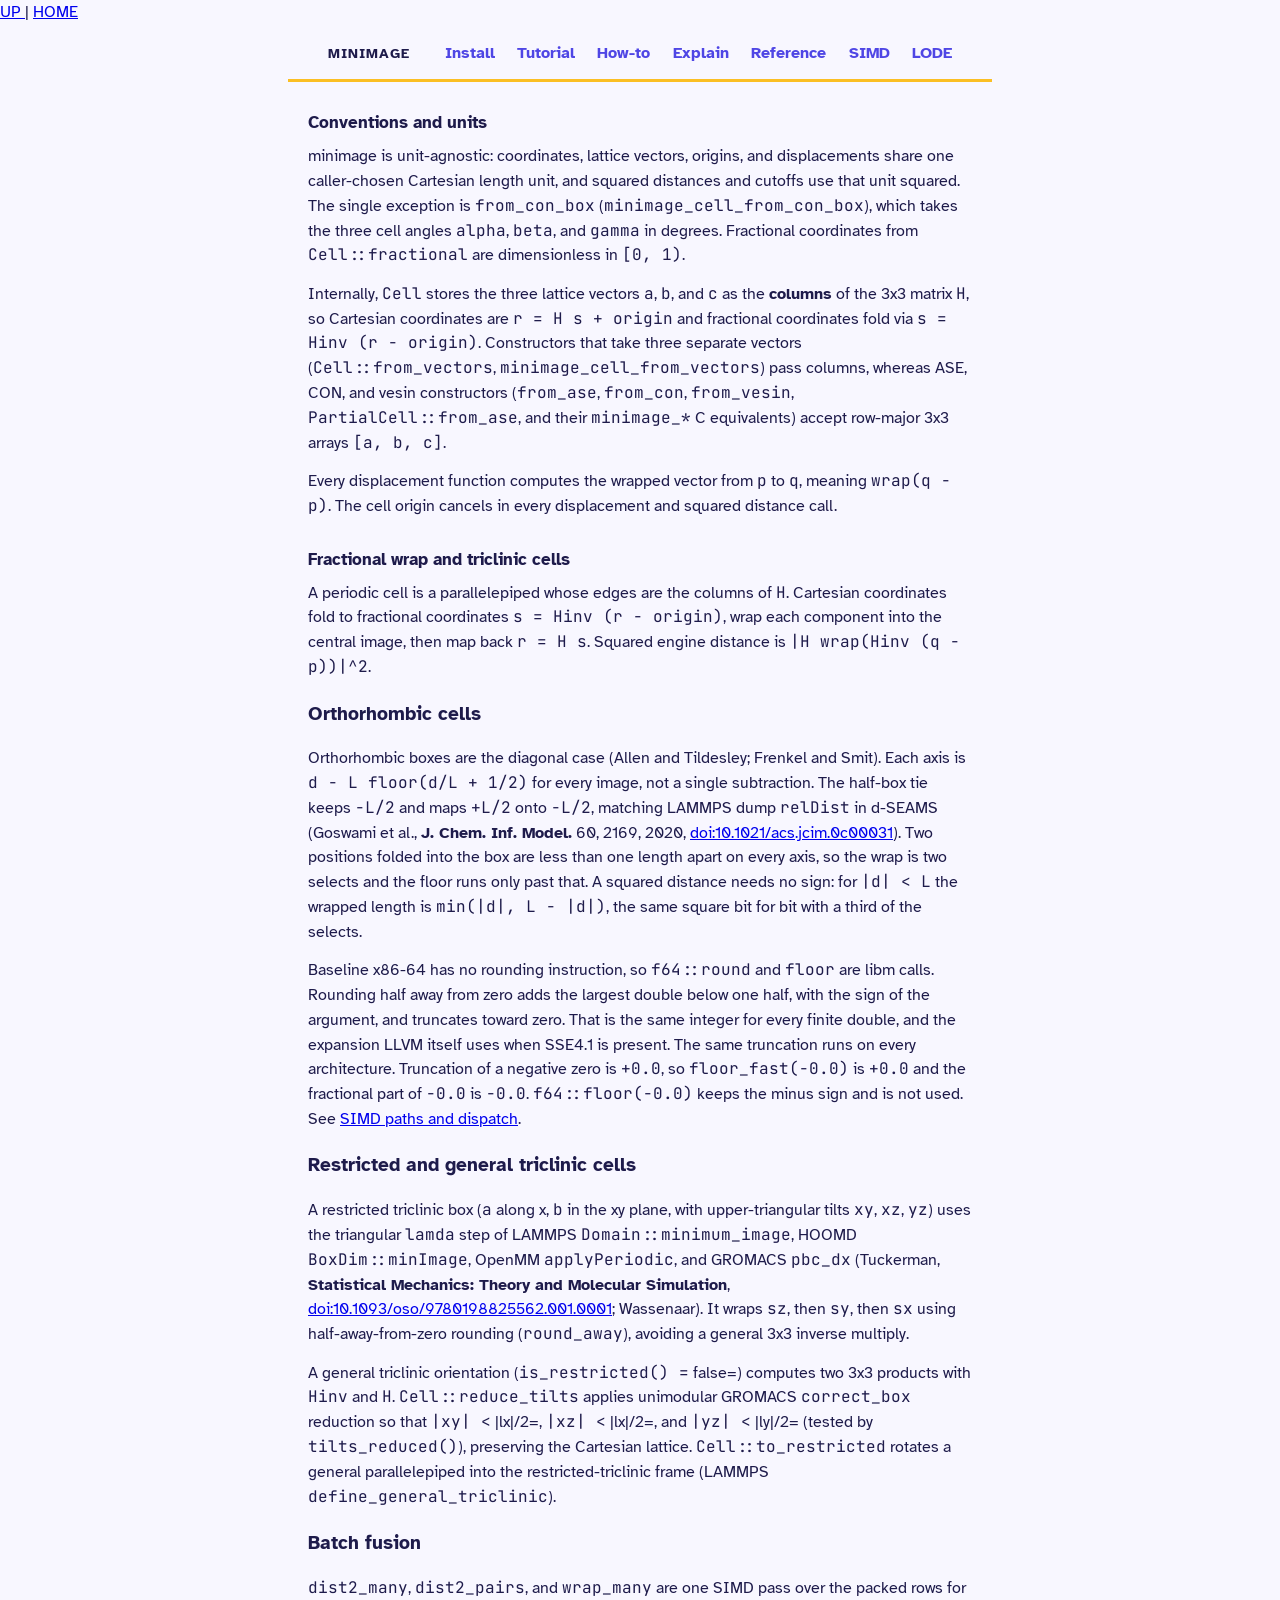
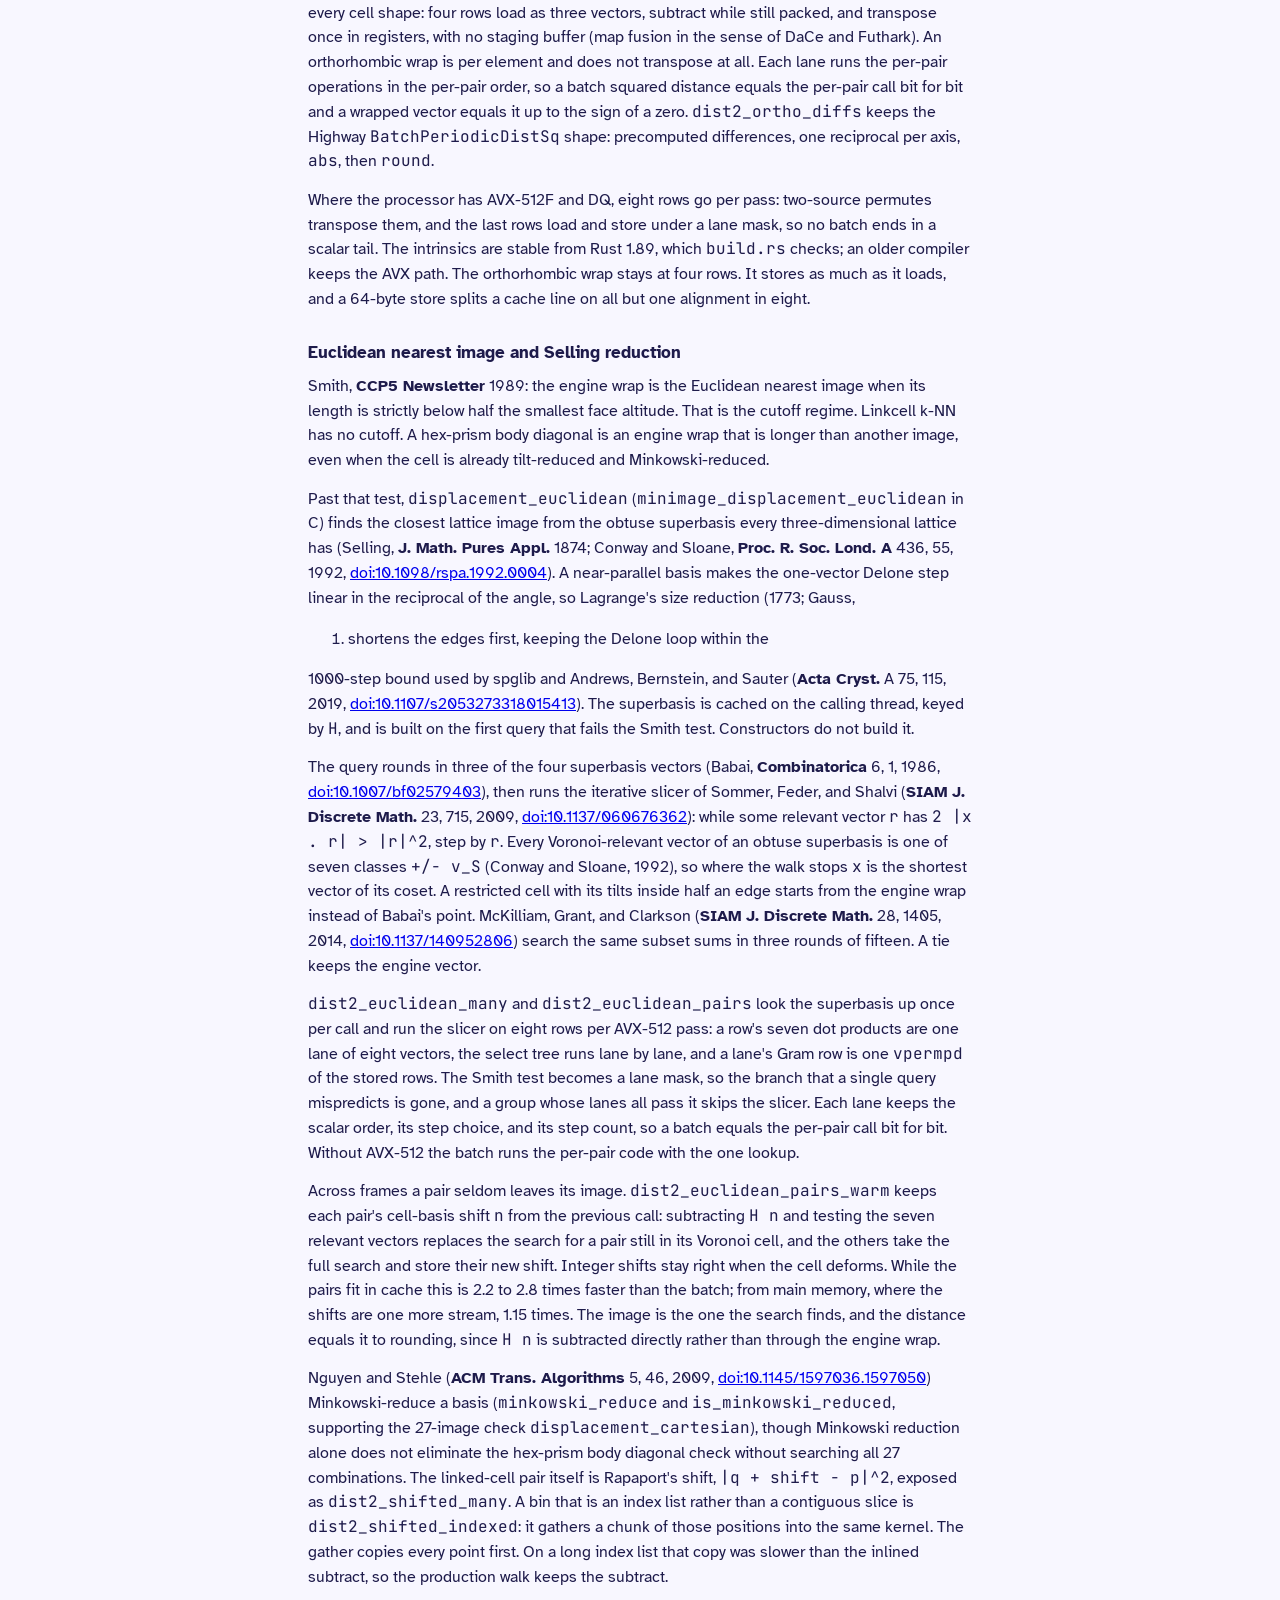
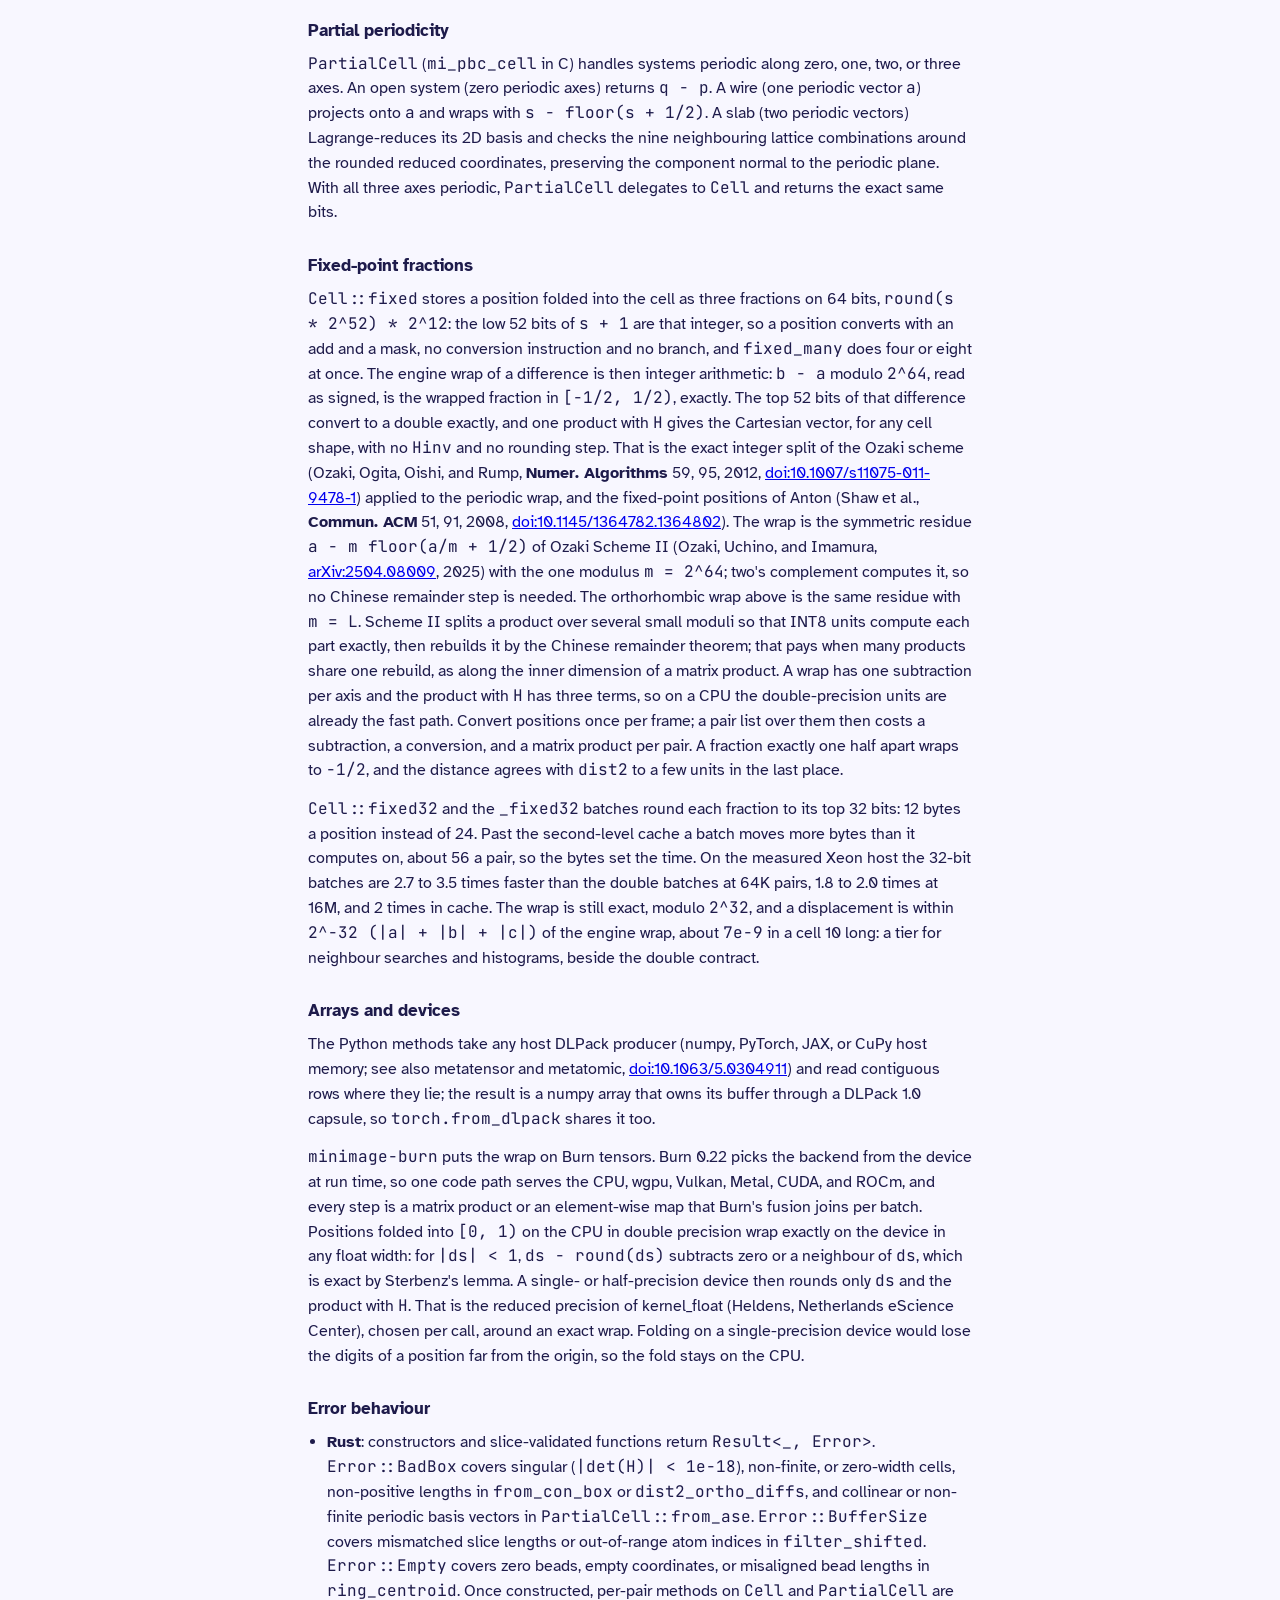
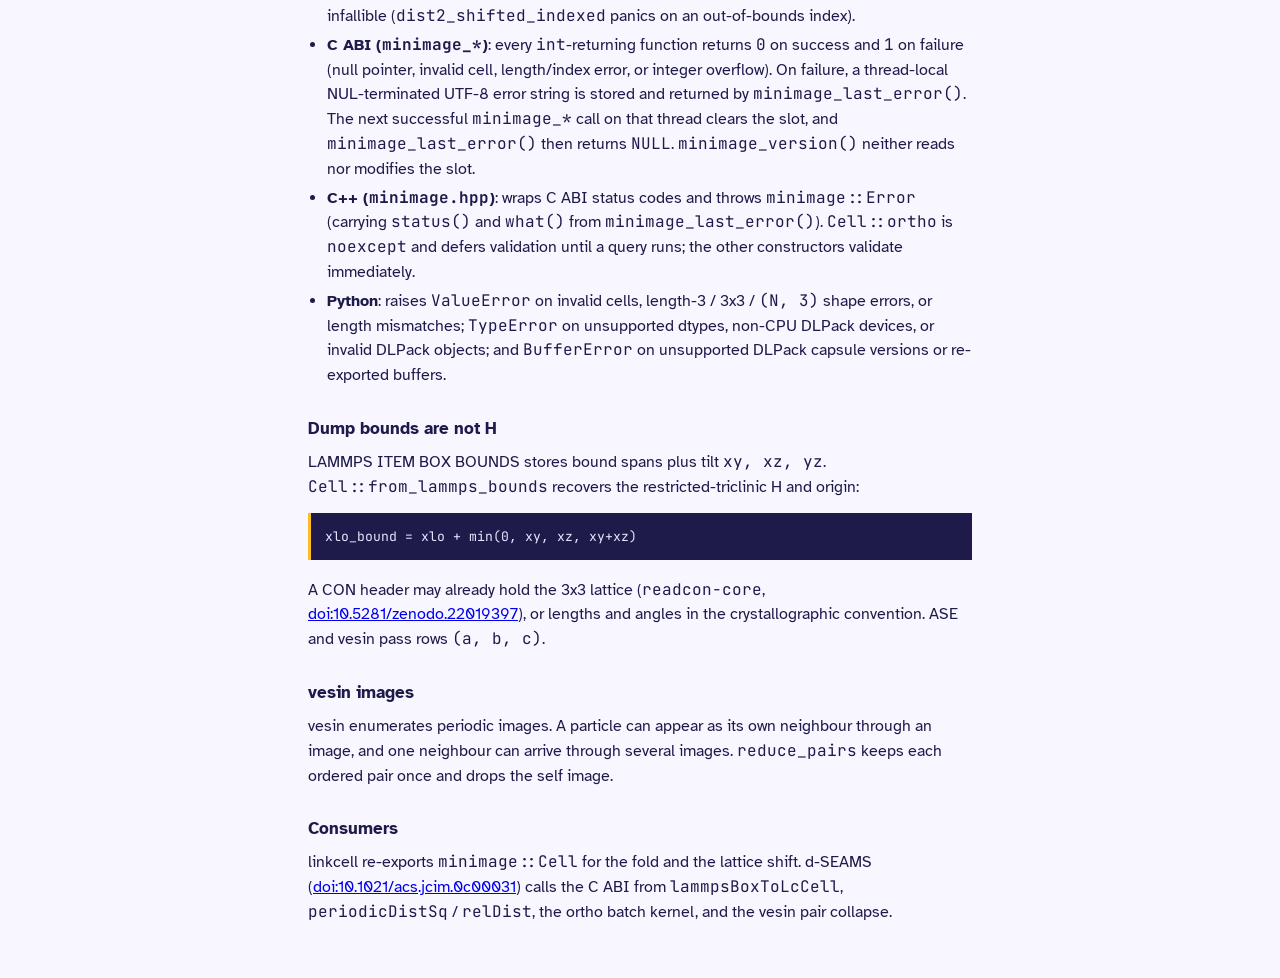
==== website/explanation.html @ 62a6fba1 "Merge pull request #13 from lode-org/fix/capi-prefix-followups-r2 C ABI prefix follow-ups (r2)" ====
<!DOCTYPE html>
<html lang="en">
<head>
<meta charset="utf-8" />
<meta name="viewport" content="width=device-width, initial-scale=1" />
<title>Minimum image and H</title>
<meta name="description" content="Fractional wrap, triclinic cells, conventions, error behaviour, and nearest-image search." />
<meta name="generator" content="Org Mode" />
<meta name="viewport" content="width=device-width, initial-scale=1" />
<link rel="icon" href="assets/minimage-icon.svg" type="image/svg+xml" />
<link rel="stylesheet" href="css/site.css" />
<link rel="preconnect" href="https://fonts.googleapis.com" />
<link href="https://fonts.googleapis.com/css2?family=Atkinson+Hyperlegible:wght@400;700&family=JetBrains+Mono:wght@500;700&display=swap" rel="stylesheet" />
</head>
<body>
<div id="org-div-home-and-up">
 <a accesskey="h" href="index.html"> UP </a>
 |
 <a accesskey="H" href="index.html"> HOME </a>
</div><div id="content" class="content">
<nav class="top" aria-label="minimage">
  <a class="brand" href="index.html">minimage</a>
  <a href="getting-started.html">Install</a>
  <a href="tutorial.html">Tutorial</a>
  <a href="howto.html">How-to</a>
  <a href="explanation.html">Explain</a>
  <a href="reference.html">Reference</a>
  <a href="simd.html">SIMD</a>
  <a href="https://lode-org.github.io/">LODE</a>
</nav>
<div class="rule" aria-hidden="true"></div>

<section id="outline-container-org0cb8e29" class="outline-2">
<h2 id="org0cb8e29">Conventions and units</h2>
<div class="outline-text-2" id="text-org0cb8e29">
<p>
minimage is unit-agnostic: coordinates, lattice vectors, origins, and
displacements share one caller-chosen Cartesian length unit, and
squared distances and cutoffs use that unit squared. The single
exception is <code>from_con_box</code> (<code>minimage_cell_from_con_box</code>), which takes
the three cell angles <code>alpha</code>, <code>beta</code>, and <code>gamma</code> in degrees.
Fractional coordinates from <code>Cell::fractional</code> are dimensionless in
<code>[0, 1)</code>.
</p>

<p>
Internally, <code>Cell</code> stores the three lattice vectors <code>a</code>, <code>b</code>, and <code>c</code>
as the <strong>columns</strong> of the 3x3 matrix <code>H</code>, so Cartesian coordinates are
<code>r = H s + origin</code> and fractional coordinates fold via
<code>s = Hinv (r - origin)</code>. Constructors that take three separate vectors
(<code>Cell::from_vectors</code>, <code>minimage_cell_from_vectors</code>) pass columns,
whereas ASE, CON, and vesin constructors (<code>from_ase</code>, <code>from_con</code>,
<code>from_vesin</code>, <code>PartialCell::from_ase</code>, and their <code>minimage_*</code> C
equivalents) accept row-major 3x3 arrays <code>[a, b, c]</code>.
</p>

<p>
Every displacement function computes the wrapped vector from <code>p</code> to
<code>q</code>, meaning <code>wrap(q - p)</code>. The cell origin cancels in every
displacement and squared distance call.
</p>
</div>
</section>

<section id="outline-container-org5a2051e" class="outline-2">
<h2 id="org5a2051e">Fractional wrap and triclinic cells</h2>
<div class="outline-text-2" id="text-org5a2051e">
<p>
A periodic cell is a parallelepiped whose edges are the columns of <code>H</code>.
Cartesian coordinates fold to fractional coordinates
<code>s = Hinv (r - origin)</code>, wrap each component into the central image,
then map back <code>r = H s</code>. Squared engine distance is
<code>|H wrap(Hinv (q - p))|^2</code>.
</p>
</div>

<div id="outline-container-orgb90feff" class="outline-3">
<h3 id="orgb90feff">Orthorhombic cells</h3>
<div class="outline-text-3" id="text-orgb90feff">
<p>
Orthorhombic boxes are the diagonal case (Allen and Tildesley; Frenkel
and Smit). Each axis is <code>d - L floor(d/L + 1/2)</code> for every image, not
a single subtraction. The half-box tie keeps <code>-L/2</code> and maps <code>+L/2</code>
onto <code>-L/2</code>, matching LAMMPS dump <code>relDist</code> in d-SEAMS (Goswami et al.,
<strong>J. Chem. Inf. Model.</strong> 60, 2169, 2020,
<a href="https://doi.org/10.1021/acs.jcim.0c00031">doi:10.1021/acs.jcim.0c00031</a>).
Two positions folded into the box are less than one length apart on
every axis, so the wrap is two selects and the floor runs only past
that. A squared distance needs no sign: for <code>|d| &lt; L</code> the wrapped
length is <code>min(|d|, L - |d|)</code>, the same square bit for bit with a third
of the selects.
</p>

<p>
Baseline x86-64 has no rounding instruction, so <code>f64::round</code> and
<code>floor</code> are libm calls. Rounding half away from zero adds the largest
double below one half, with the sign of the argument, and truncates
toward zero. That is the same integer for every finite double, and the
expansion LLVM itself uses when SSE4.1 is present. The same truncation
runs on every architecture. Truncation of a negative zero is <code>+0.0</code>,
so <code>floor_fast(-0.0)</code> is <code>+0.0</code> and the fractional part of <code>-0.0</code> is
<code>-0.0</code>. <code>f64::floor(-0.0)</code> keeps the minus sign and is not used.
See <a href="simd.html">SIMD paths and dispatch</a>.
</p>
</div>
</div>

<div id="outline-container-org4b5d651" class="outline-3">
<h3 id="org4b5d651">Restricted and general triclinic cells</h3>
<div class="outline-text-3" id="text-org4b5d651">
<p>
A restricted triclinic box (<code>a</code> along x, <code>b</code> in the xy plane, with
upper-triangular tilts <code>xy</code>, <code>xz</code>, <code>yz</code>) uses the triangular <code>lamda</code>
step of LAMMPS <code>Domain::minimum_image</code>, HOOMD <code>BoxDim::minImage</code>,
OpenMM <code>applyPeriodic</code>, and GROMACS <code>pbc_dx</code> (Tuckerman, <strong>Statistical
Mechanics: Theory and Molecular Simulation</strong>,
<a href="https://doi.org/10.1093/oso/9780198825562.001.0001">doi:10.1093/oso/9780198825562.001.0001</a>; Wassenaar). It wraps <code>sz</code>,
then <code>sy</code>, then <code>sx</code> using half-away-from-zero rounding (<code>round_away</code>),
avoiding a general 3x3 inverse multiply.
</p>

<p>
A general triclinic orientation (<code>is_restricted() =</code> false=) computes
two 3x3 products with <code>Hinv</code> and <code>H</code>. <code>Cell::reduce_tilts</code> applies
unimodular GROMACS <code>correct_box</code> reduction so that <code>|xy| &lt;</code> |lx|/2=,
<code>|xz| &lt;</code> |lx|/2=, and <code>|yz| &lt;</code> |ly|/2= (tested by <code>tilts_reduced()</code>),
preserving the Cartesian lattice. <code>Cell::to_restricted</code> rotates a
general parallelepiped into the restricted-triclinic frame (LAMMPS
<code>define_general_triclinic</code>).
</p>
</div>
</div>

<div id="outline-container-org57960d0" class="outline-3">
<h3 id="org57960d0">Batch fusion</h3>
<div class="outline-text-3" id="text-org57960d0">
<p>
<code>dist2_many</code>, <code>dist2_pairs</code>, and <code>wrap_many</code> are one SIMD pass over
the packed rows for every cell shape: four rows load as three vectors,
subtract while still packed, and transpose once in registers, with no
staging buffer (map fusion in the sense of DaCe and Futhark). An
orthorhombic wrap is per element and does not transpose at all. Each
lane runs the per-pair operations in the per-pair order, so a batch
squared distance equals the per-pair call bit for bit and a wrapped
vector equals it up to the sign of a zero. <code>dist2_ortho_diffs</code> keeps
the Highway <code>BatchPeriodicDistSq</code> shape: precomputed differences, one
reciprocal per axis, <code>abs</code>, then <code>round</code>.
</p>

<p>
Where the processor has AVX-512F and DQ, eight rows go per pass:
two-source permutes transpose them, and the last rows load and store
under a lane mask, so no batch ends in a scalar tail. The intrinsics
are stable from Rust 1.89, which <code>build.rs</code> checks; an older compiler
keeps the AVX path. The orthorhombic wrap stays at four rows. It
stores as much as it loads, and a 64-byte store splits a cache line
on all but one alignment in eight.
</p>
</div>
</div>
</section>

<section id="outline-container-orgd3f0b18" class="outline-2">
<h2 id="orgd3f0b18">Euclidean nearest image and Selling reduction</h2>
<div class="outline-text-2" id="text-orgd3f0b18">
<p>
Smith, <strong>CCP5 Newsletter</strong> 1989: the engine wrap is the Euclidean
nearest image when its length is strictly below half the smallest
face altitude. That is the cutoff regime. Linkcell k-NN has no
cutoff. A hex-prism body diagonal is an engine wrap that is longer
than another image, even when the cell is already tilt-reduced and
Minkowski-reduced.
</p>

<p>
Past that test, <code>displacement_euclidean</code> (<code>minimage_displacement_euclidean</code>
in C) finds the closest lattice image from the obtuse superbasis every
three-dimensional lattice has (Selling, <strong>J. Math. Pures Appl.</strong> 1874;
Conway and Sloane, <strong>Proc. R. Soc. Lond. A</strong> 436, 55, 1992,
<a href="https://doi.org/10.1098/rspa.1992.0004">doi:10.1098/rspa.1992.0004</a>).
A near-parallel basis makes the one-vector Delone step linear in the
reciprocal of the angle, so Lagrange's size reduction (1773; Gauss,
</p>
<ol class="org-ol">
<li>shortens the edges first, keeping the Delone loop within the</li>
</ol>
<p>
1000-step bound used by spglib and Andrews, Bernstein, and Sauter
(<strong>Acta Cryst.</strong> A 75, 115, 2019,
<a href="https://doi.org/10.1107/s2053273318015413">doi:10.1107/s2053273318015413</a>).
The superbasis is cached on the calling thread, keyed by <code>H</code>, and is
built on the first query that fails the Smith test. Constructors do
not build it.
</p>

<p>
The query rounds in three of the four superbasis vectors (Babai,
<strong>Combinatorica</strong> 6, 1, 1986,
<a href="https://doi.org/10.1007/bf02579403">doi:10.1007/bf02579403</a>), then
runs the iterative slicer of Sommer, Feder, and Shalvi (<strong>SIAM J.
Discrete Math.</strong> 23, 715, 2009,
<a href="https://doi.org/10.1137/060676362">doi:10.1137/060676362</a>): while
some relevant vector <code>r</code> has <code>2 |x . r| &gt; |r|^2</code>, step by <code>r</code>. Every
Voronoi-relevant vector of an obtuse superbasis is one of seven
classes <code>+/- v_S</code> (Conway and Sloane, 1992), so where the walk stops
<code>x</code> is the shortest vector of its coset. A restricted cell with its
tilts inside half an edge starts from the engine wrap instead of
Babai's point. McKilliam, Grant, and Clarkson (<strong>SIAM J. Discrete Math.</strong>
28, 1405, 2014,
<a href="https://doi.org/10.1137/140952806">doi:10.1137/140952806</a>) search
the same subset sums in three rounds of fifteen. A tie keeps the
engine vector.
</p>

<p>
<code>dist2_euclidean_many</code> and <code>dist2_euclidean_pairs</code> look the superbasis
up once per call and run the slicer on eight rows per AVX-512 pass: a
row's seven dot products are one lane of eight vectors, the select
tree runs lane by lane, and a lane's Gram row is one <code>vpermpd</code> of the
stored rows. The Smith test becomes a lane mask, so the branch that a
single query mispredicts is gone, and a group whose lanes all pass it
skips the slicer. Each lane keeps the scalar order, its step choice,
and its step count, so a batch equals the per-pair call bit for bit.
Without AVX-512 the batch runs the per-pair code with the one lookup.
</p>

<p>
Across frames a pair seldom leaves its image.
<code>dist2_euclidean_pairs_warm</code> keeps each pair's cell-basis shift <code>n</code>
from the previous call: subtracting <code>H n</code> and testing the seven
relevant vectors replaces the search for a pair still in its Voronoi
cell, and the others take the full search and store their new shift.
Integer shifts stay right when the cell deforms. While the pairs fit
in cache this is 2.2 to 2.8 times faster than the batch; from main
memory, where the shifts are one more stream, 1.15 times. The image is
the one the search finds, and the distance equals it to rounding,
since <code>H n</code> is subtracted directly rather than through the engine
wrap.
</p>

<p>
Nguyen and Stehle (<strong>ACM Trans. Algorithms</strong> 5, 46, 2009,
<a href="https://doi.org/10.1145/1597036.1597050">doi:10.1145/1597036.1597050</a>)
Minkowski-reduce a basis (<code>minkowski_reduce</code> and <code>is_minkowski_reduced</code>,
supporting the 27-image check <code>displacement_cartesian</code>), though
Minkowski reduction alone does not eliminate the hex-prism body
diagonal check without searching all 27 combinations. The linked-cell
pair itself is Rapaport's shift, <code>|q + shift - p|^2</code>, exposed as
<code>dist2_shifted_many</code>. A bin that is an index list rather than a
contiguous slice is <code>dist2_shifted_indexed</code>: it gathers a chunk of
those positions into the same kernel. The gather copies every point
first. On a long index list that copy was slower than the inlined
subtract, so the production walk keeps the subtract.
</p>
</div>
</section>

<section id="outline-container-orgedd21d3" class="outline-2">
<h2 id="orgedd21d3">Partial periodicity</h2>
<div class="outline-text-2" id="text-orgedd21d3">
<p>
<code>PartialCell</code> (<code>mi_pbc_cell</code> in C) handles systems periodic along zero,
one, two, or three axes. An open system (zero periodic axes) returns
<code>q - p</code>. A wire (one periodic vector <code>a</code>) projects onto <code>a</code> and wraps
with <code>s - floor(s + 1/2)</code>. A slab (two periodic vectors) Lagrange-reduces
its 2D basis and checks the nine neighbouring lattice combinations
around the rounded reduced coordinates, preserving the component normal
to the periodic plane. With all three axes periodic, <code>PartialCell</code>
delegates to <code>Cell</code> and returns the exact same bits.
</p>
</div>
</section>

<section id="outline-container-orged9e6f3" class="outline-2">
<h2 id="orged9e6f3">Fixed-point fractions</h2>
<div class="outline-text-2" id="text-orged9e6f3">
<p>
<code>Cell::fixed</code> stores a position folded into the cell as three
fractions on 64 bits, <code>round(s * 2^52) * 2^12</code>: the low 52 bits of
<code>s + 1</code> are that integer, so a position converts with an add and a
mask, no conversion instruction and no branch, and <code>fixed_many</code> does
four or eight at once. The engine wrap of a difference is
then integer arithmetic: <code>b - a</code> modulo <code>2^64</code>, read as signed, is the
wrapped fraction in <code>[-1/2, 1/2)</code>, exactly. The top 52 bits of that
difference convert to a double exactly, and one product with <code>H</code> gives
the Cartesian vector, for any cell shape, with no <code>Hinv</code> and no
rounding step. That is the exact integer split of the Ozaki scheme
(Ozaki, Ogita, Oishi, and Rump, <strong>Numer. Algorithms</strong> 59, 95, 2012,
<a href="https://doi.org/10.1007/s11075-011-9478-1">doi:10.1007/s11075-011-9478-1</a>)
applied to the periodic wrap, and the fixed-point positions of Anton
(Shaw et al., <strong>Commun. ACM</strong> 51, 91, 2008,
<a href="https://doi.org/10.1145/1364782.1364802">doi:10.1145/1364782.1364802</a>).
The wrap is the symmetric residue <code>a - m floor(a/m + 1/2)</code> of Ozaki
Scheme II (Ozaki, Uchino, and Imamura,
<a href="https://arxiv.org/abs/2504.08009">arXiv:2504.08009</a>, 2025) with
the one modulus <code>m = 2^64</code>; two's complement computes it, so no Chinese
remainder step is needed. The orthorhombic wrap above is the same
residue with <code>m = L</code>. Scheme II splits a product over several small
moduli so that INT8 units compute each part exactly, then rebuilds it
by the Chinese remainder theorem; that pays when many products share
one rebuild, as along the inner dimension of a matrix product. A wrap
has one subtraction per axis and the product with <code>H</code> has three terms,
so on a CPU the double-precision units are already the fast path.
Convert positions once per frame; a pair list over them then costs a
subtraction, a conversion, and a matrix product per pair. A fraction
exactly one half apart wraps to <code>-1/2</code>, and the distance agrees with
<code>dist2</code> to a few units in the last place.
</p>

<p>
<code>Cell::fixed32</code> and the <code>_fixed32</code> batches round each fraction to its
top 32 bits: 12 bytes a position instead of 24. Past the second-level
cache a batch moves more bytes than it computes on, about 56 a pair,
so the bytes set the time. On the measured Xeon host the 32-bit batches
are 2.7 to 3.5 times faster than the double batches at 64K pairs, 1.8
to 2.0 times at 16M, and 2 times in cache. The wrap is still exact,
modulo <code>2^32</code>, and a displacement is within <code>2^-32 (|a| + |b| + |c|)</code>
of the engine wrap, about <code>7e-9</code> in a cell 10 long: a tier for
neighbour searches and histograms, beside the double contract.
</p>
</div>
</section>

<section id="outline-container-orga3d2741" class="outline-2">
<h2 id="orga3d2741">Arrays and devices</h2>
<div class="outline-text-2" id="text-orga3d2741">
<p>
The Python methods take any host DLPack producer (numpy, PyTorch, JAX,
or CuPy host memory; see also metatensor and metatomic,
<a href="https://doi.org/10.1063/5.0304911">doi:10.1063/5.0304911</a>) and read
contiguous rows where they lie; the result is a numpy array that owns
its buffer through a DLPack 1.0 capsule, so <code>torch.from_dlpack</code> shares
it too.
</p>

<p>
<code>minimage-burn</code> puts the wrap on Burn tensors. Burn 0.22 picks the
backend from the device at run time, so one code path serves the CPU,
wgpu, Vulkan, Metal, CUDA, and ROCm, and every step is a matrix
product or an element-wise map that Burn's fusion joins per batch.
Positions folded into <code>[0, 1)</code> on the CPU in double precision wrap
exactly on the device in any float width: for <code>|ds| &lt; 1</code>, <code>ds -
round(ds)</code> subtracts zero or a neighbour of <code>ds</code>, which is exact by
Sterbenz's lemma. A single- or half-precision device then rounds only
<code>ds</code> and the product with <code>H</code>. That is the reduced precision of
kernel_float (Heldens, Netherlands eScience Center), chosen per call,
around an exact wrap. Folding on a single-precision device would lose
the digits of a position far from the origin, so the fold stays on
the CPU.
</p>
</div>
</section>

<section id="outline-container-org498a6fa" class="outline-2">
<h2 id="org498a6fa">Error behaviour</h2>
<div class="outline-text-2" id="text-org498a6fa">
<ul class="org-ul">
<li><strong><strong>Rust</strong></strong>: constructors and slice-validated functions return
<code>Result&lt;_, Error&gt;</code>. <code>Error::BadBox</code> covers singular (<code>|det(H)| &lt; 1e-18</code>),
non-finite, or zero-width cells, non-positive lengths in
<code>from_con_box</code> or <code>dist2_ortho_diffs</code>, and collinear or non-finite
periodic basis vectors in <code>PartialCell::from_ase</code>. <code>Error::BufferSize</code>
covers mismatched slice lengths or out-of-range atom indices in
<code>filter_shifted</code>. <code>Error::Empty</code> covers zero beads, empty coordinates,
or misaligned bead lengths in <code>ring_centroid</code>. Once constructed,
per-pair methods on <code>Cell</code> and <code>PartialCell</code> are infallible
(<code>dist2_shifted_indexed</code> panics on an out-of-bounds index).</li>
<li><strong><strong>C ABI (<code>minimage_*</code>)</strong></strong>: every <code>int</code>-returning function returns <code>0</code> on
success and <code>1</code> on failure (null pointer, invalid cell, length/index
error, or integer overflow). On failure, a thread-local NUL-terminated
UTF-8 error string is stored and returned by <code>minimage_last_error()</code>.
The next successful <code>minimage_*</code> call on that thread clears the slot,
and <code>minimage_last_error()</code> then returns <code>NULL</code>. <code>minimage_version()</code>
neither reads nor modifies the slot.</li>
<li><strong><strong>C++ (<code>minimage.hpp</code>)</strong></strong>: wraps C ABI status codes and throws
<code>minimage::Error</code> (carrying <code>status()</code> and <code>what()</code> from
<code>minimage_last_error()</code>). <code>Cell::ortho</code> is <code>noexcept</code> and defers
validation until a query runs; the other constructors validate
immediately.</li>
<li><strong><strong>Python</strong></strong>: raises <code>ValueError</code> on invalid cells, length-3 / 3x3 /
<code>(N, 3)</code> shape errors, or length mismatches; <code>TypeError</code> on unsupported
dtypes, non-CPU DLPack devices, or invalid DLPack objects; and
<code>BufferError</code> on unsupported DLPack capsule versions or re-exported
buffers.</li>
</ul>
</div>
</section>

<section id="outline-container-orgab9d626" class="outline-2">
<h2 id="orgab9d626">Dump bounds are not H</h2>
<div class="outline-text-2" id="text-orgab9d626">
<p>
LAMMPS ITEM BOX BOUNDS stores bound spans plus tilt <code>xy, xz, yz</code>.
<code>Cell::from_lammps_bounds</code> recovers the restricted-triclinic H and
origin:
</p>

<div class="org-src-container">
<pre class="src src-text">xlo_bound = xlo + min(0, xy, xz, xy+xz)
</pre>
</div>

<p>
A CON header may already hold the 3x3 lattice (<code>readcon-core</code>,
<a href="https://doi.org/10.5281/zenodo.22019397">doi:10.5281/zenodo.22019397</a>),
or lengths and angles in the crystallographic convention. ASE and vesin
pass rows <code>(a, b, c)</code>.
</p>
</div>
</section>

<section id="outline-container-org9462d9c" class="outline-2">
<h2 id="org9462d9c">vesin images</h2>
<div class="outline-text-2" id="text-org9462d9c">
<p>
vesin enumerates periodic images. A particle can appear as its own
neighbour through an image, and one neighbour can arrive through
several images. <code>reduce_pairs</code> keeps each ordered pair once and drops
the self image.
</p>
</div>
</section>

<section id="outline-container-orgba38ef7" class="outline-2">
<h2 id="orgba38ef7">Consumers</h2>
<div class="outline-text-2" id="text-orgba38ef7">
<p>
linkcell re-exports <code>minimage::Cell</code> for the fold and the lattice
shift. d-SEAMS (<a href="https://doi.org/10.1021/acs.jcim.0c00031">doi:10.1021/acs.jcim.0c00031</a>)
calls the C ABI from <code>lammpsBoxToLcCell</code>, <code>periodicDistSq</code> / <code>relDist</code>,
the ortho batch kernel, and the vesin pair collapse.
</p>
</div>
</section>
</div>
</body>
</html>
---- website/css/site.css ----
/* LODE org landing. Indigo / amber family shared with minimage and linkcell. */

:root {
  --ink: #1e1b4b;
  --muted: #4338ca;
  --paper: #f8f7ff;
  --rule: #fbbf24;
  --deep: #1e1b4b;
  --mid: #4f46e5;
  --line: #c7d2fe;
  --code-bg: #1e1b4b;
  --code-fg: #e0e7ff;
  --kw: #a5b4fc;
  --str: #fbbf24;
  font-family: "Atkinson Hyperlegible", "Segoe UI", system-ui, sans-serif;
}

* { box-sizing: border-box; }

body {
  margin: 0;
  color: var(--ink);
  background: var(--paper);
  line-height: 1.55;
}

.skip {
  position: absolute;
  left: 0.75rem;
  top: -3.5rem;
  padding: 0.4rem 0.7rem;
  background: var(--deep);
  color: #fff;
  font-weight: 700;
  text-decoration: none;
}
.skip:focus { top: 0.75rem; }

nav.top {
  display: flex;
  flex-wrap: wrap;
  gap: 1rem 1.4rem;
  align-items: baseline;
  max-width: 44rem;
  margin: 0 auto;
  padding: 1rem 1.25rem 0;
}
nav.top a {
  color: var(--mid);
  text-decoration: none;
  font-weight: 700;
}
nav.top a:hover { border-bottom: 1px solid var(--rule); }
nav.top .brand {
  color: var(--deep);
  margin-right: auto;
  letter-spacing: 0.08em;
  text-transform: uppercase;
  font-size: 0.85rem;
}

#content {
  max-width: 44rem;
  margin: 0 auto;
  padding: 0 1.25rem 2.5rem;
}

.rule {
  height: 3px;
  margin: 0.85rem -1.25rem 1.35rem;
  background: var(--rule);
}

.kicker {
  margin: 0 0 0.65rem;
  font-family: "JetBrains Mono", ui-monospace, monospace;
  font-size: 0.75rem;
  letter-spacing: 0.14em;
  text-transform: uppercase;
  color: var(--mid);
}

.mast {
  display: grid;
  grid-template-columns: 72px 1fr;
  gap: 1rem 1.15rem;
  align-items: start;
}

.logo { display: block; }

.wordmark {
  margin: 0 0 0.45rem;
  font-size: clamp(1.85rem, 5vw, 2.5rem);
  line-height: 1.05;
  letter-spacing: -0.03em;
  font-weight: 700;
  color: var(--deep);
}

.lede {
  margin: 0;
  color: #312e81;
  font-size: 1.05rem;
  max-width: 36rem;
}

.cta {
  display: flex;
  flex-wrap: wrap;
  gap: 1.1rem;
  margin: 1.25rem 0 0;
  font-weight: 700;
}
.cta a {
  color: var(--mid);
  text-decoration: none;
  border-bottom: 1px solid var(--rule);
  padding-bottom: 0.05rem;
}
.cta a:hover { border-bottom-color: var(--deep); }

section.outline-2 { margin: 0; padding: 0; }

h2 {
  margin: 1.75rem 0 0.5rem;
  font-size: 1.05rem;
  font-weight: 700;
  color: var(--deep);
}

p { margin: 0 0 0.85rem; }

dl { margin: 0.4rem 0 0; }
dt {
  font-family: "JetBrains Mono", ui-monospace, monospace;
  font-size: 0.92rem;
  font-weight: 700;
  color: var(--mid);
  margin-top: 1rem;
}
dt a { color: inherit; text-decoration: none; }
dt a:hover { border-bottom: 1px solid var(--rule); }
dd { margin: 0.2rem 0 0; color: #312e81; }

ul { margin: 0.4rem 0 1rem; padding-left: 1.2rem; }
li { margin: 0.25rem 0; }

code, pre {
  font-family: "JetBrains Mono", ui-monospace, monospace;
}
pre {
  margin: 0.6rem 0 1.1rem;
  padding: 0.85rem 0.9rem;
  border-left: 3px solid var(--rule);
  background: var(--code-bg);
  color: var(--code-fg);
  overflow-x: auto;
  font-size: 0.82rem;
  line-height: 1.5;
}

footer {
  margin: 1.75rem 0 0;
  padding: 1.25rem 0 0;
  border-top: 1px solid var(--line);
  color: #4338ca;
  font-size: 0.9rem;
}

@media (max-width: 560px) {
  .mast { grid-template-columns: 1fr; }
}
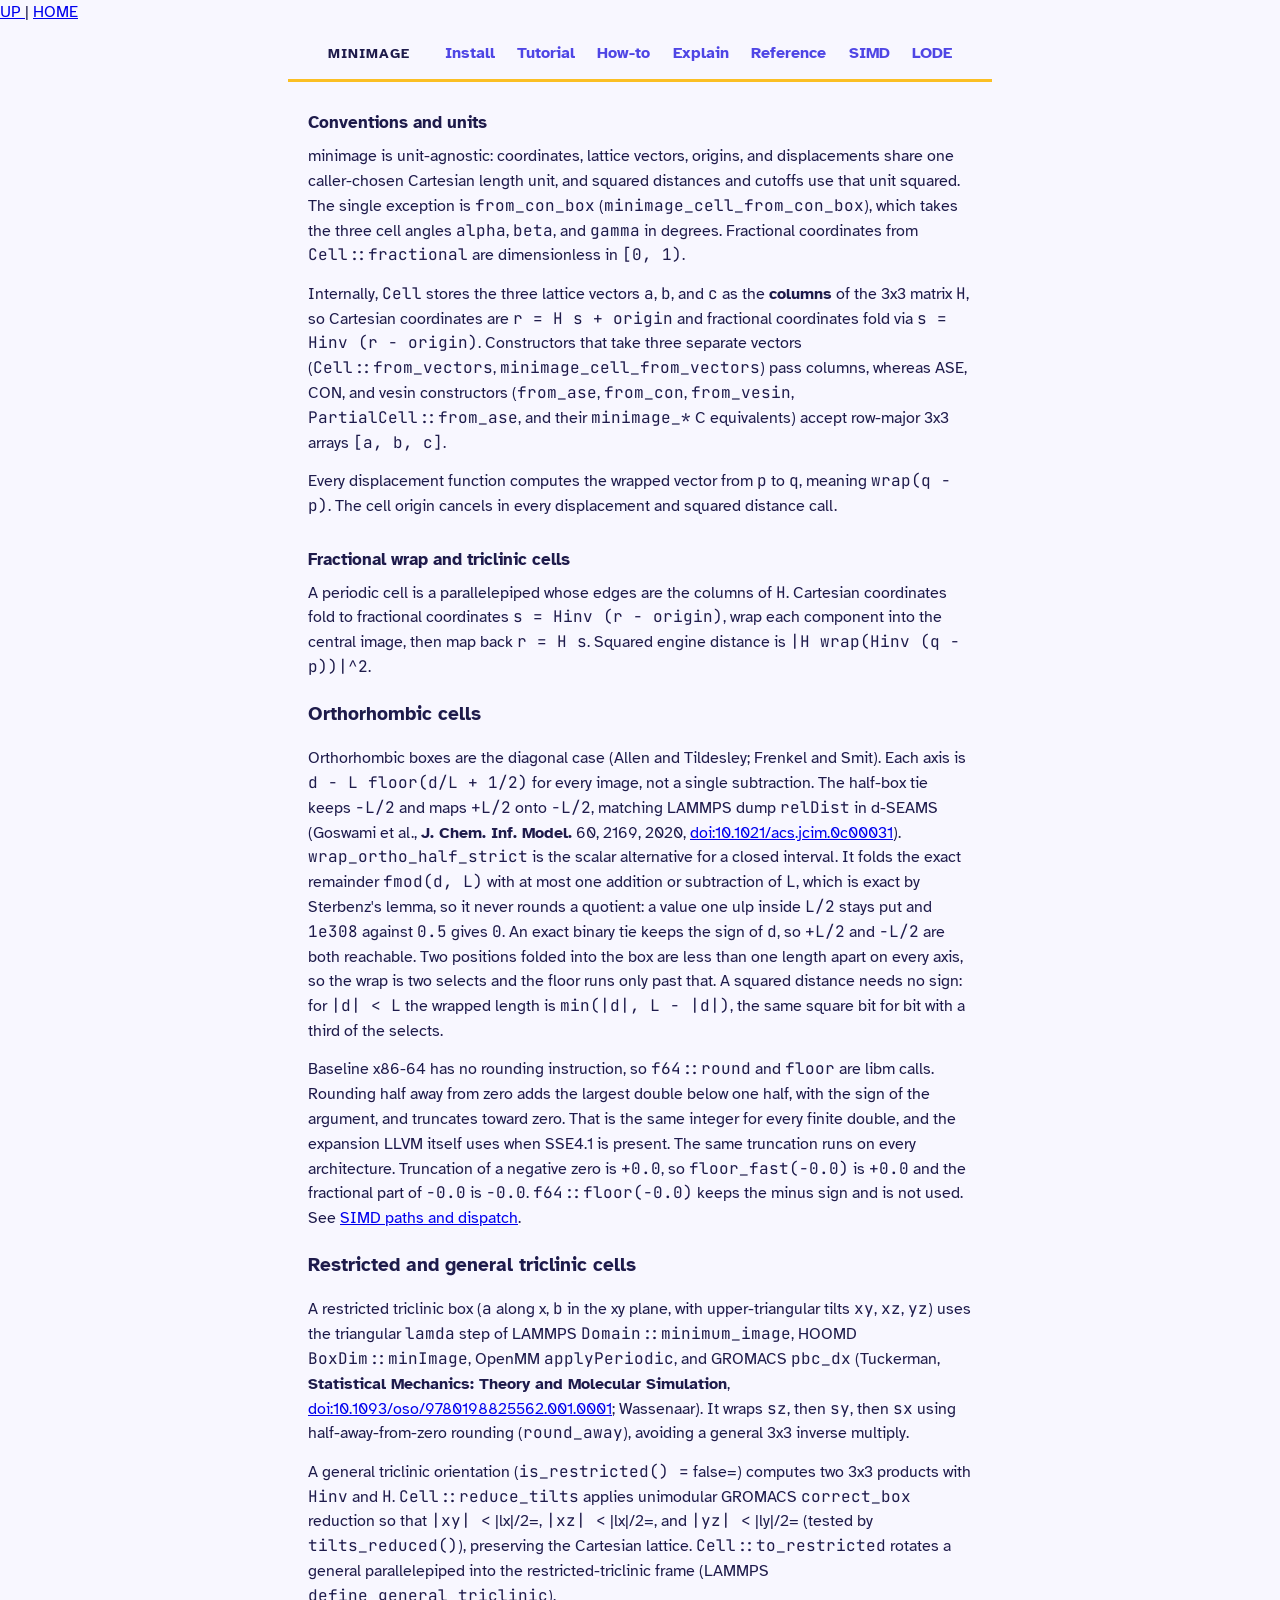
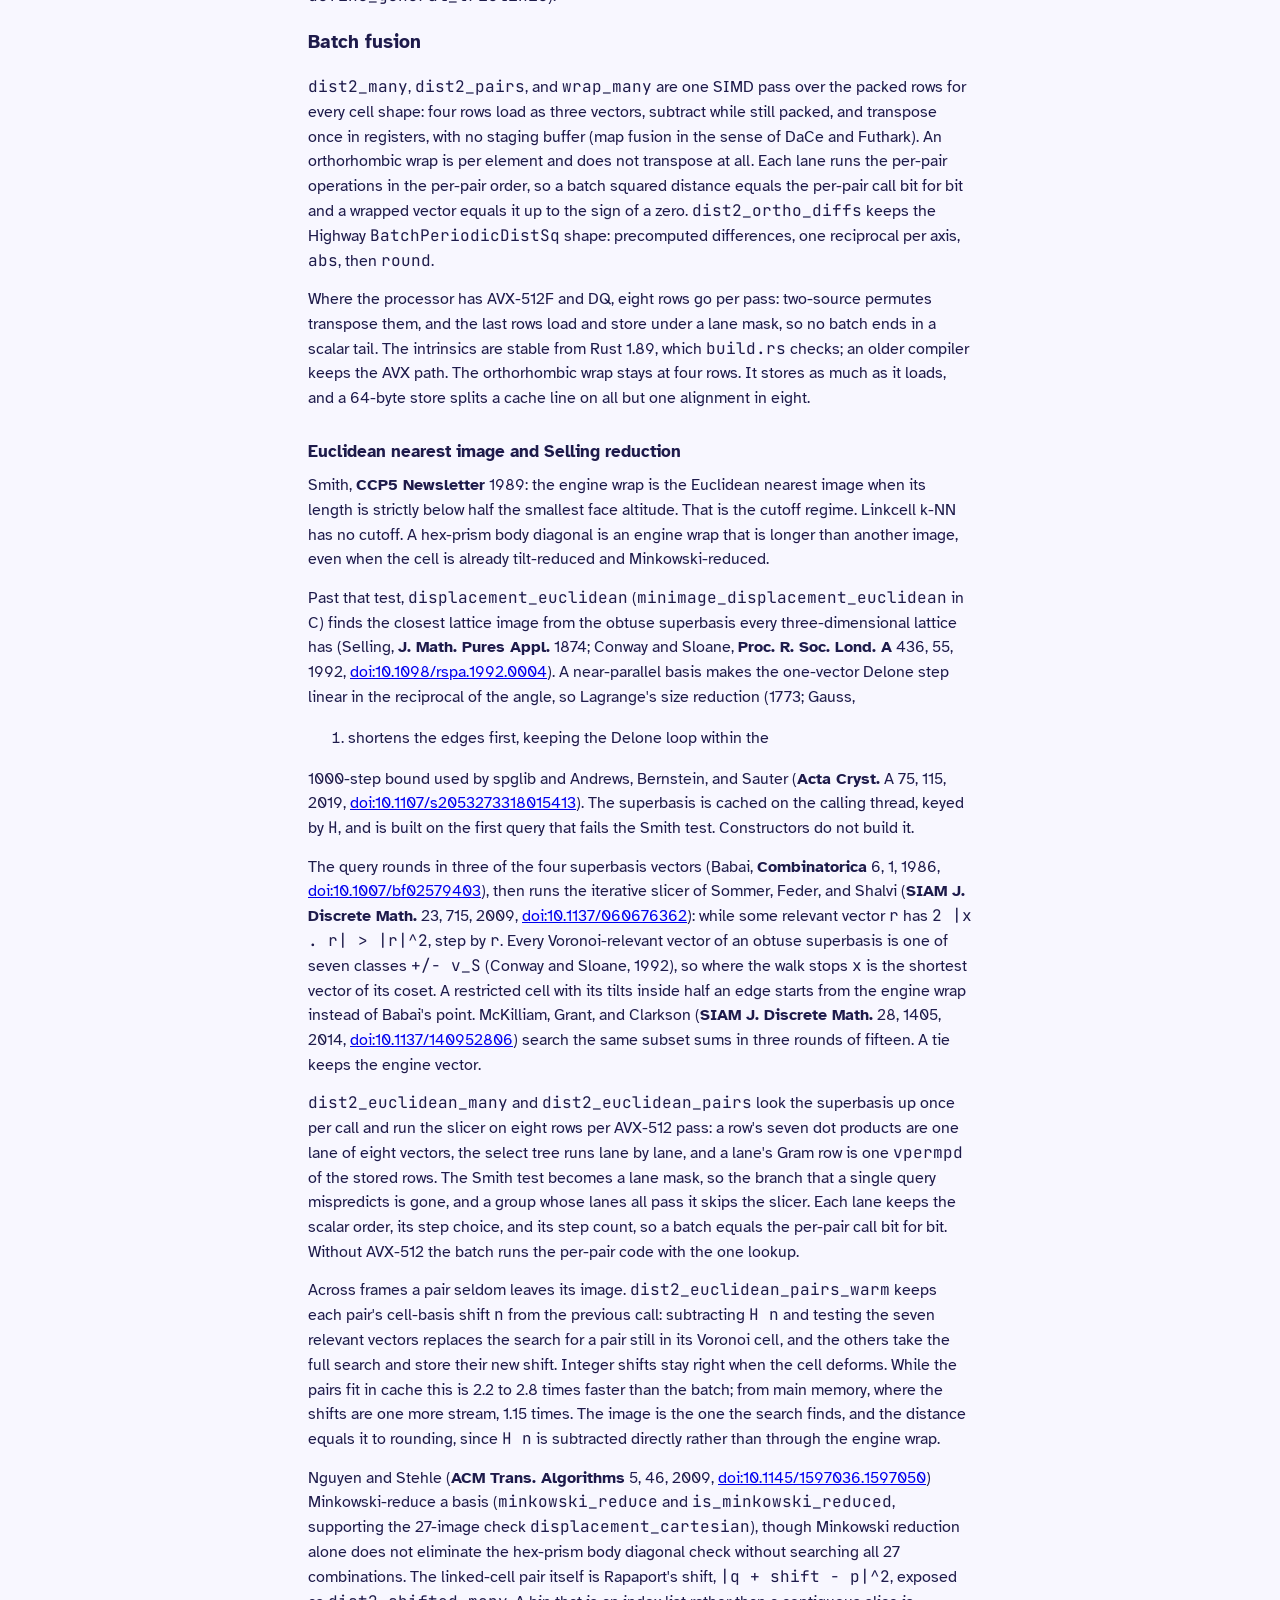
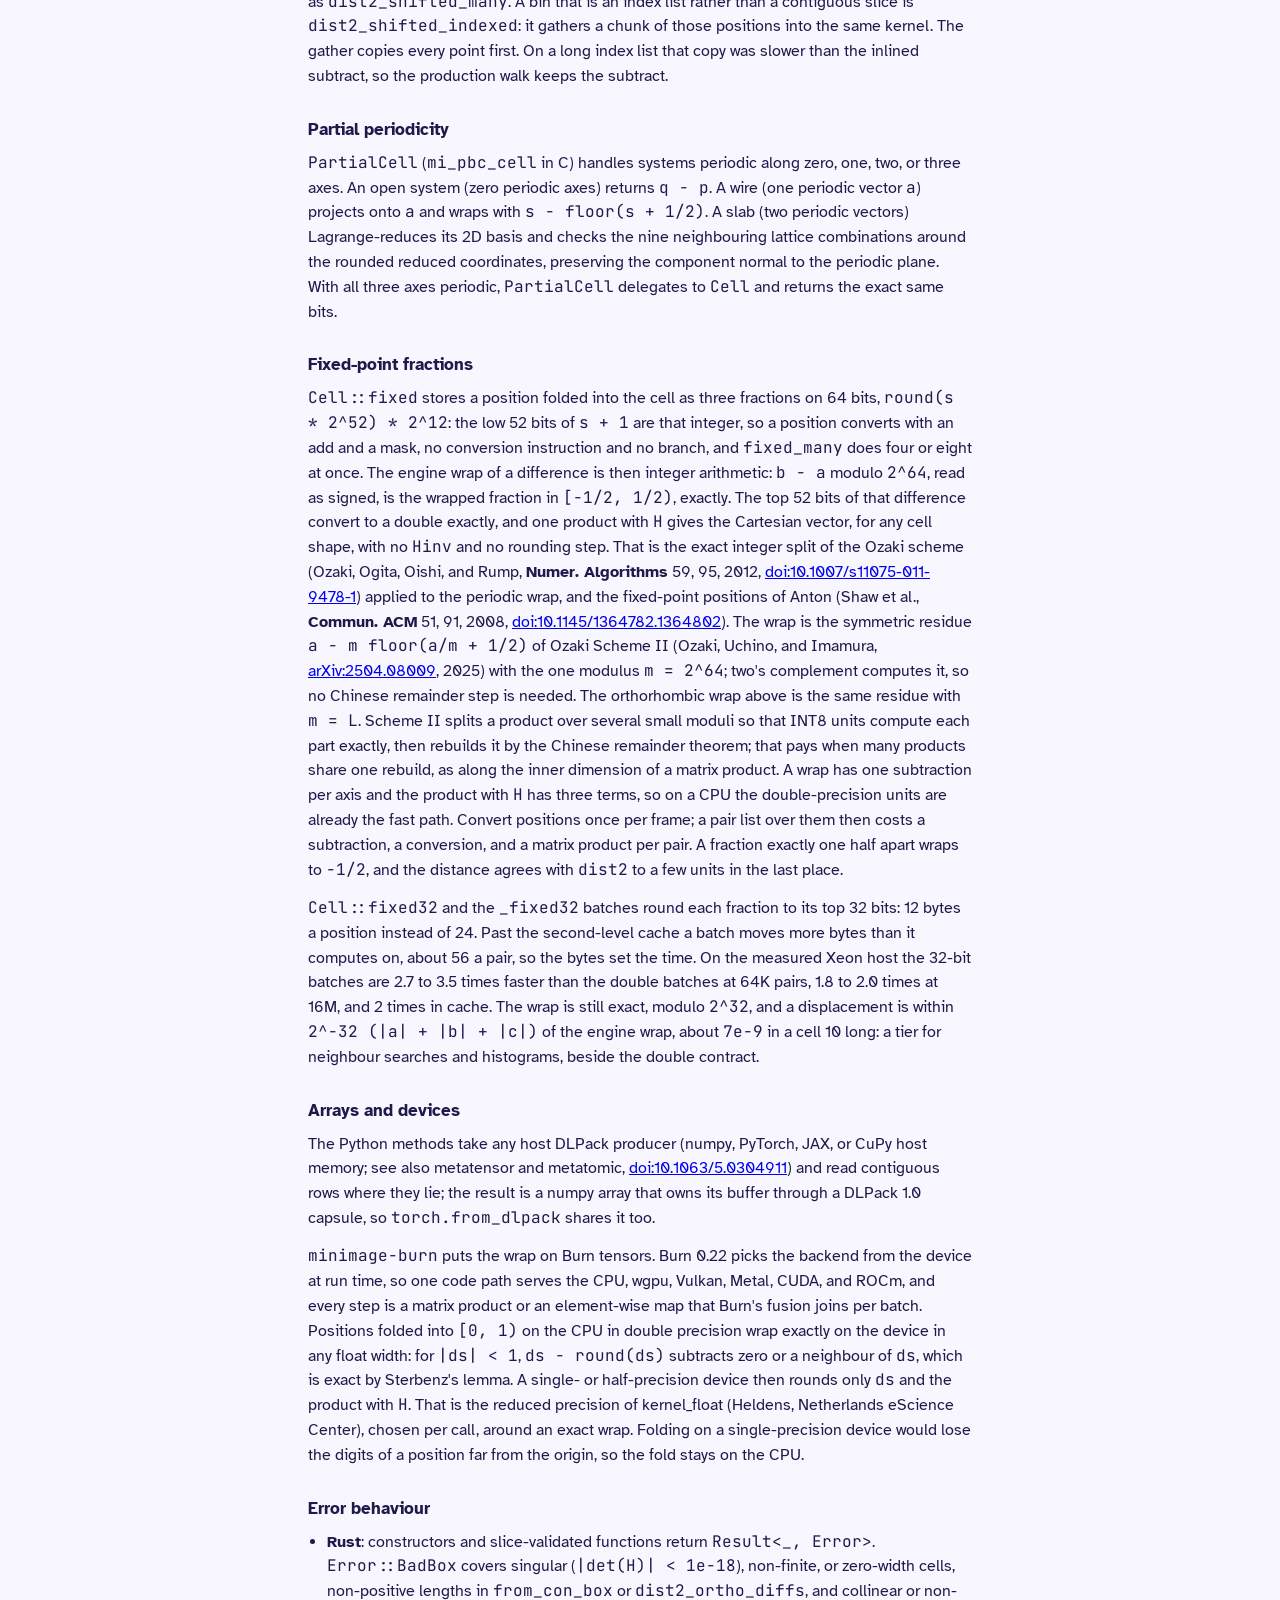
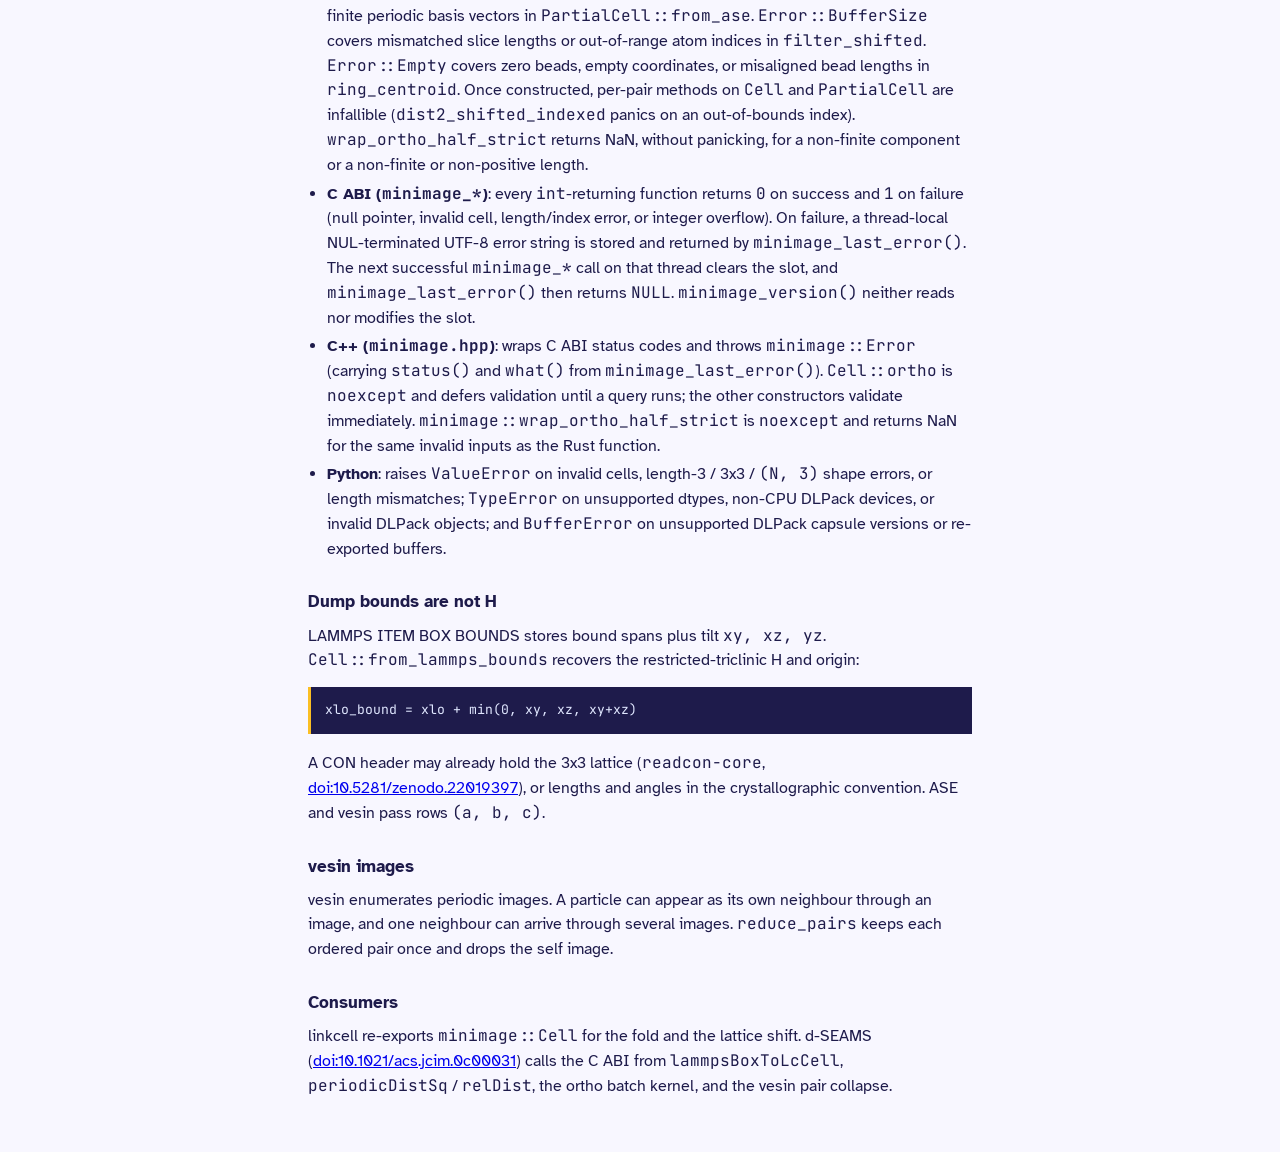
==== commit 957a6b45: "docs: describe the closed-interval strict ortho wrap Document wrap_ortho_half_strict in the crate do" ====
--- a/website/explanation.html
+++ b/website/explanation.html
@@ -84,6 +84,12 @@
 onto <code>-L/2</code>, matching LAMMPS dump <code>relDist</code> in d-SEAMS (Goswami et al.,
 <strong>J. Chem. Inf. Model.</strong> 60, 2169, 2020,
 <a href="https://doi.org/10.1021/acs.jcim.0c00031">doi:10.1021/acs.jcim.0c00031</a>).
+<code>wrap_ortho_half_strict</code> is the scalar alternative for a closed
+interval. It folds the exact remainder <code>fmod(d, L)</code> with at most one
+addition or subtraction of <code>L</code>, which is exact by Sterbenz's lemma, so
+it never rounds a quotient: a value one ulp inside <code>L/2</code> stays put and
+<code>1e308</code> against <code>0.5</code> gives <code>0</code>. An exact binary tie keeps the sign of
+<code>d</code>, so <code>+L/2</code> and <code>-L/2</code> are both reachable.
 Two positions folded into the box are less than one length apart on
 every axis, so the wrap is two selects and the floor runs only past
 that. A squared distance needs no sign: for <code>|d| &lt; L</code> the wrapped
@@ -364,7 +370,9 @@
 <code>filter_shifted</code>. <code>Error::Empty</code> covers zero beads, empty coordinates,
 or misaligned bead lengths in <code>ring_centroid</code>. Once constructed,
 per-pair methods on <code>Cell</code> and <code>PartialCell</code> are infallible
-(<code>dist2_shifted_indexed</code> panics on an out-of-bounds index).</li>
+(<code>dist2_shifted_indexed</code> panics on an out-of-bounds index).
+<code>wrap_ortho_half_strict</code> returns NaN, without panicking, for a
+non-finite component or a non-finite or non-positive length.</li>
 <li><strong><strong>C ABI (<code>minimage_*</code>)</strong></strong>: every <code>int</code>-returning function returns <code>0</code> on
 success and <code>1</code> on failure (null pointer, invalid cell, length/index
 error, or integer overflow). On failure, a thread-local NUL-terminated
@@ -376,7 +384,8 @@
 <code>minimage::Error</code> (carrying <code>status()</code> and <code>what()</code> from
 <code>minimage_last_error()</code>). <code>Cell::ortho</code> is <code>noexcept</code> and defers
 validation until a query runs; the other constructors validate
-immediately.</li>
+immediately. <code>minimage::wrap_ortho_half_strict</code> is <code>noexcept</code> and
+returns NaN for the same invalid inputs as the Rust function.</li>
 <li><strong><strong>Python</strong></strong>: raises <code>ValueError</code> on invalid cells, length-3 / 3x3 /
 <code>(N, 3)</code> shape errors, or length mismatches; <code>TypeError</code> on unsupported
 dtypes, non-CPU DLPack devices, or invalid DLPack objects; and
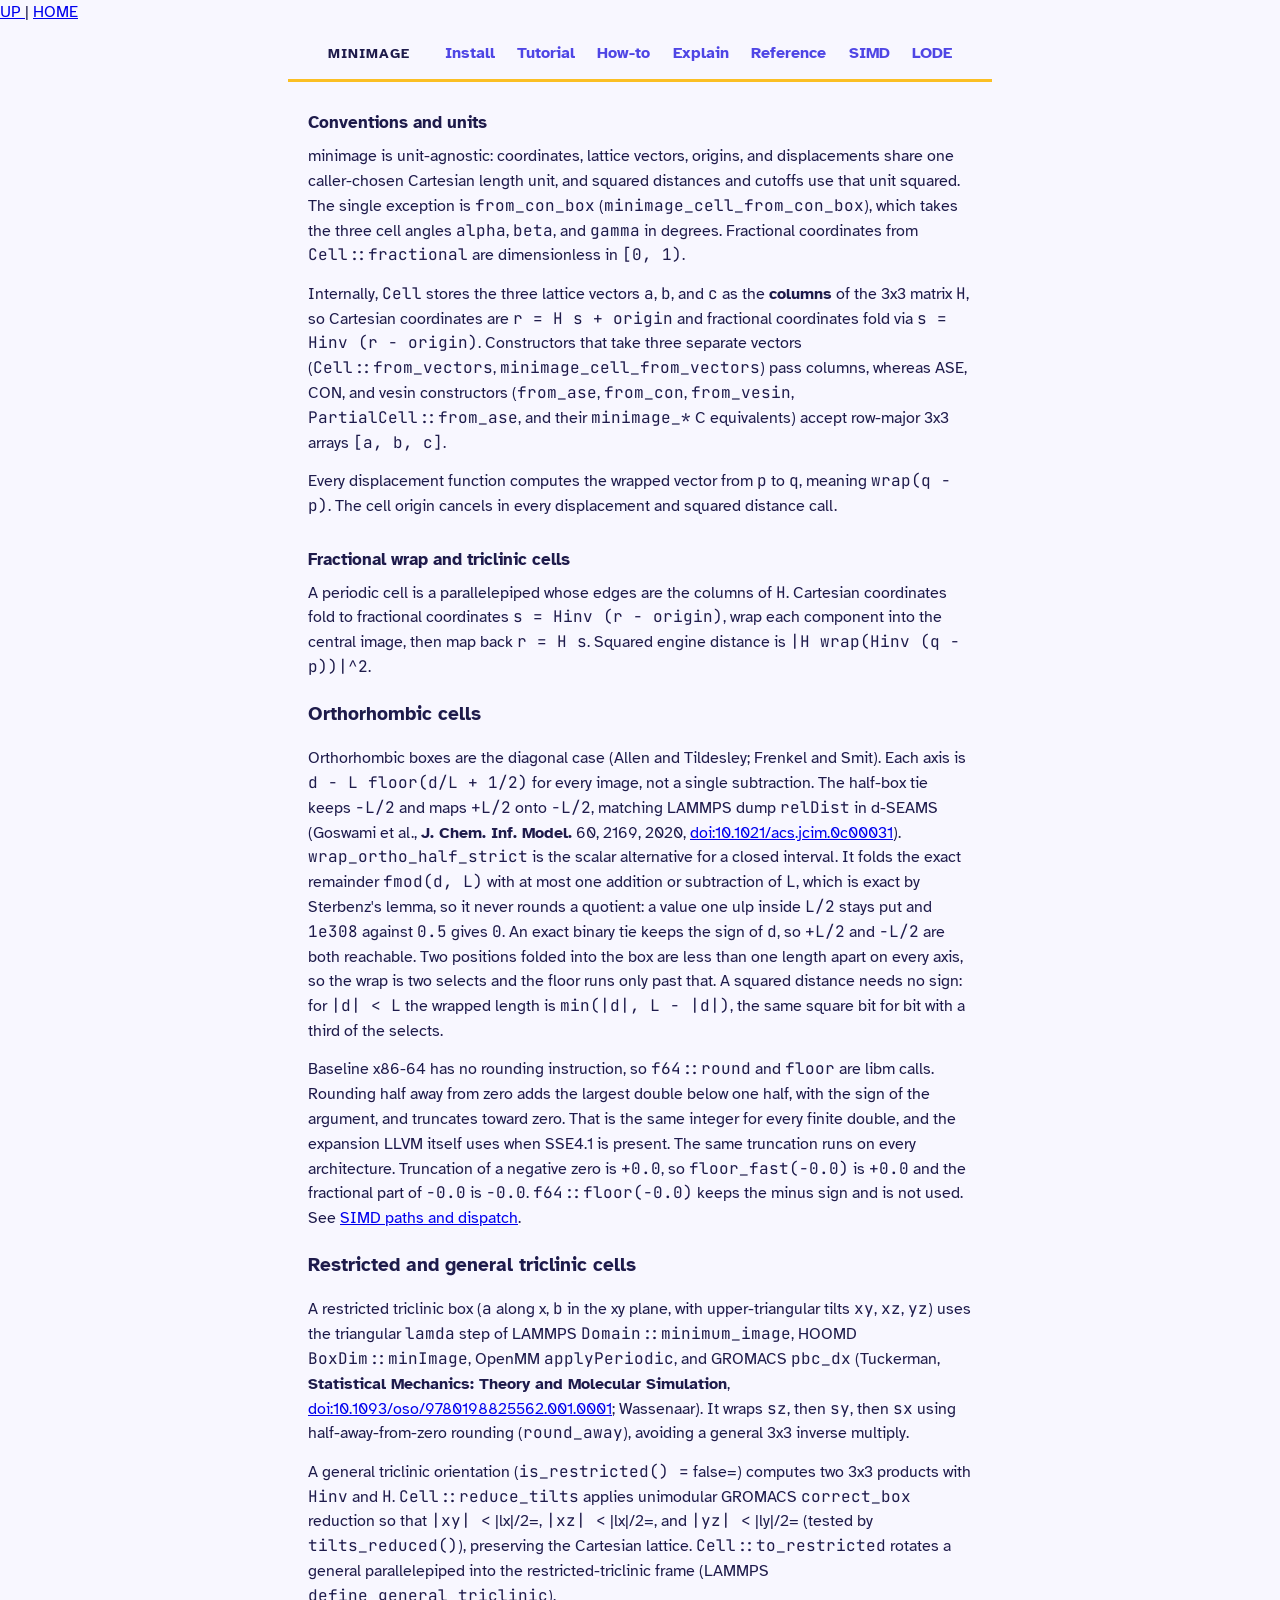
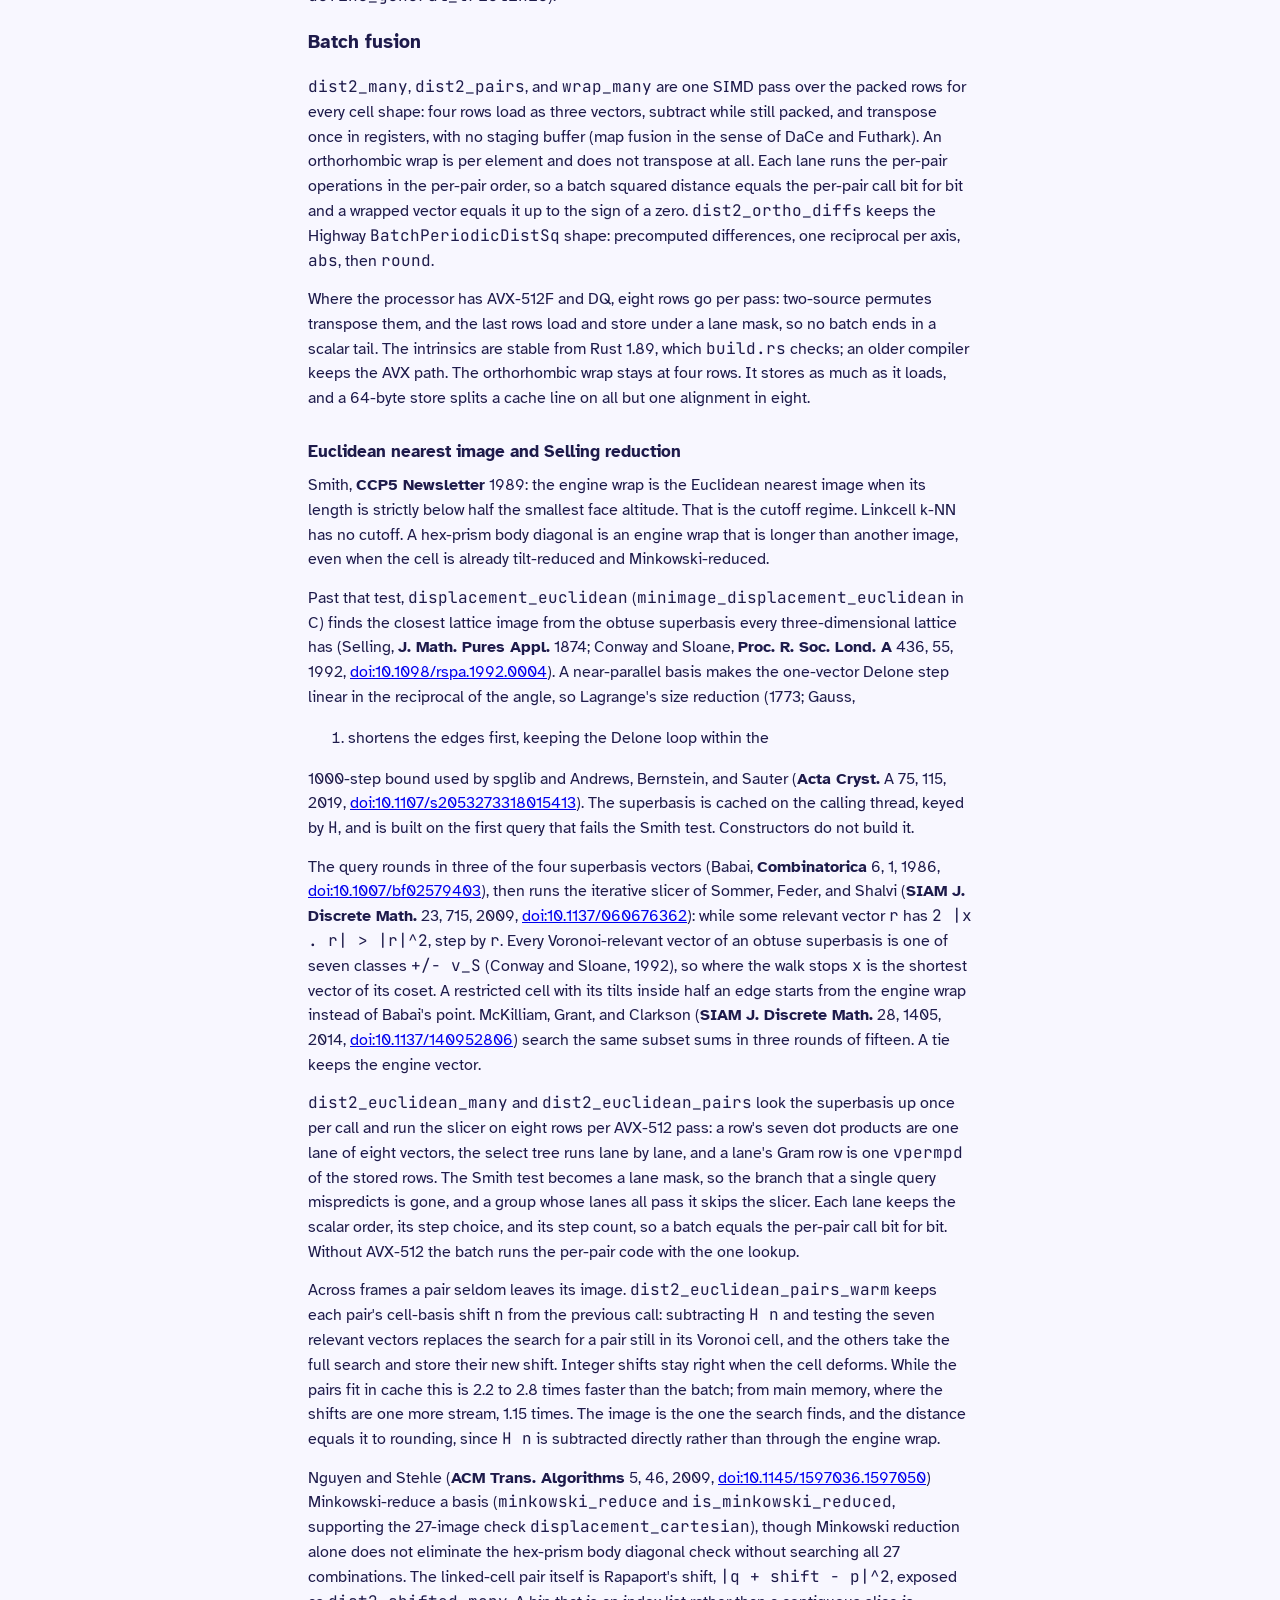
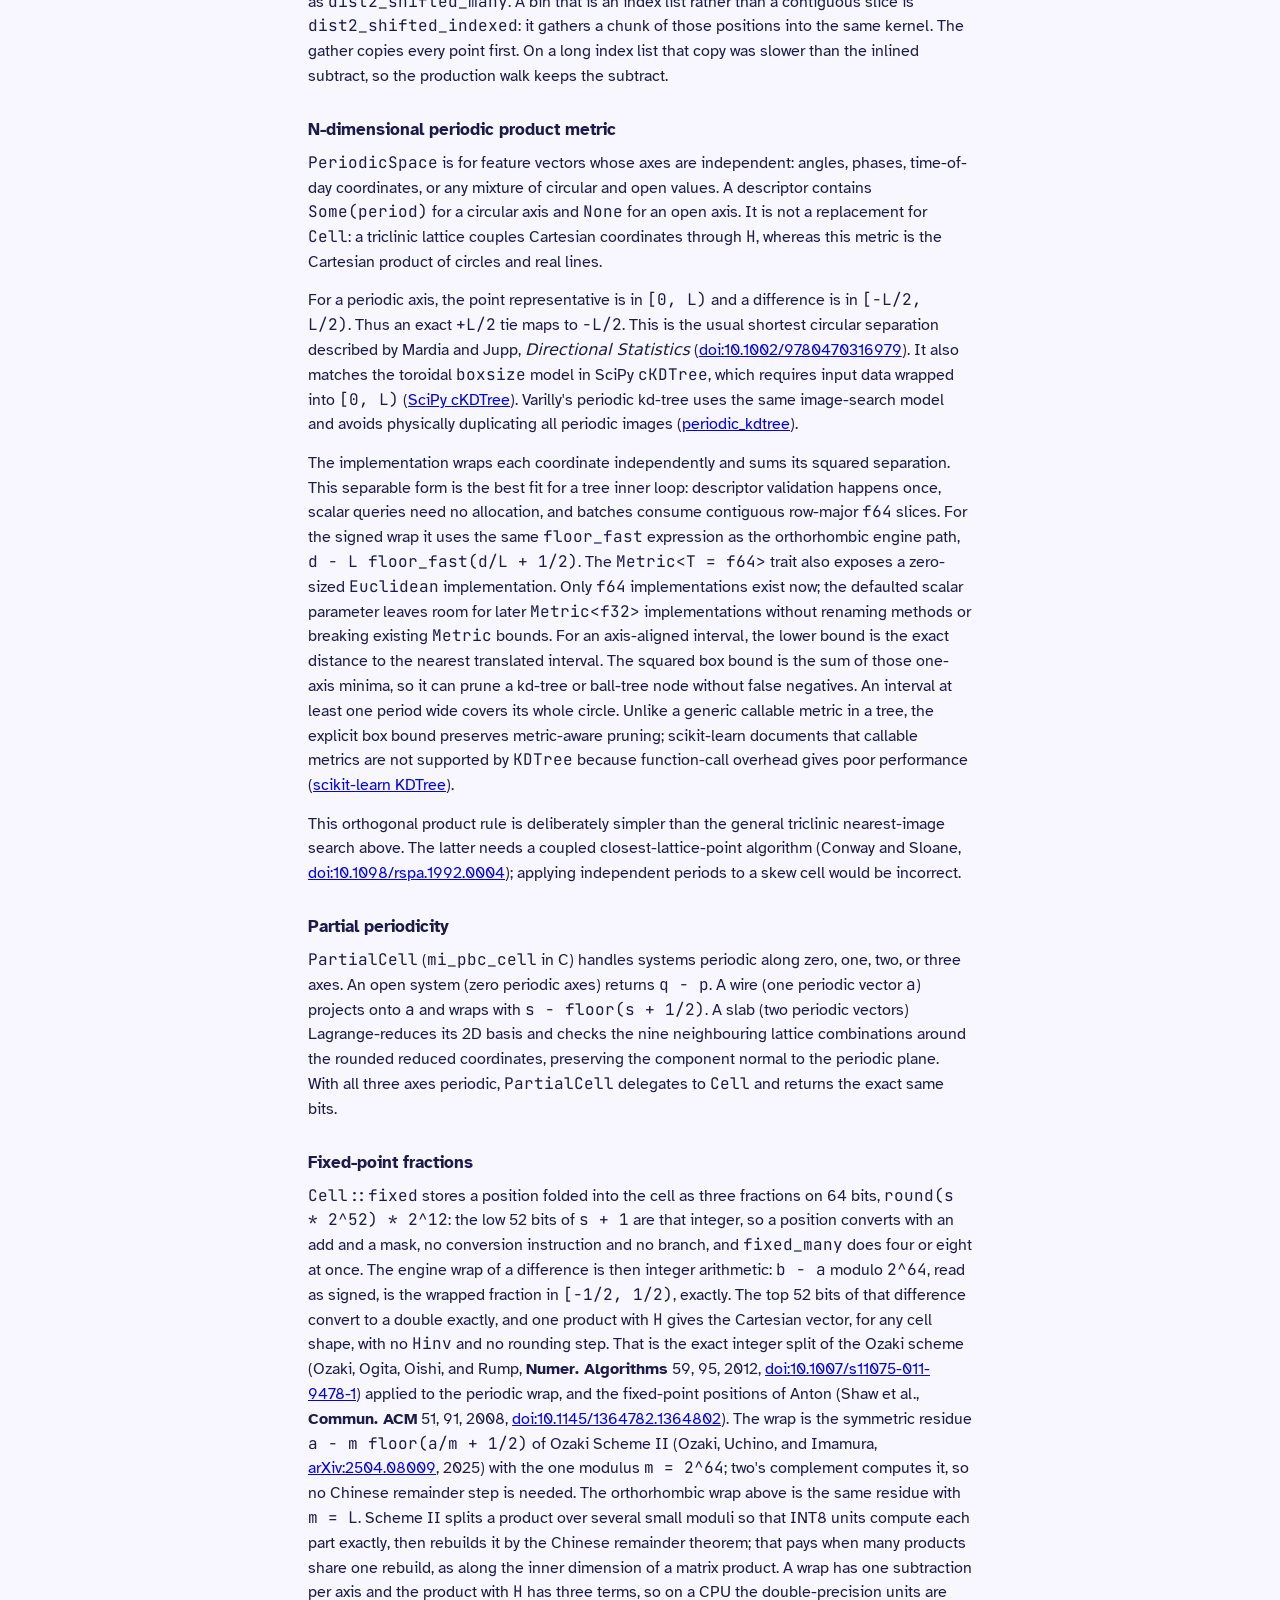
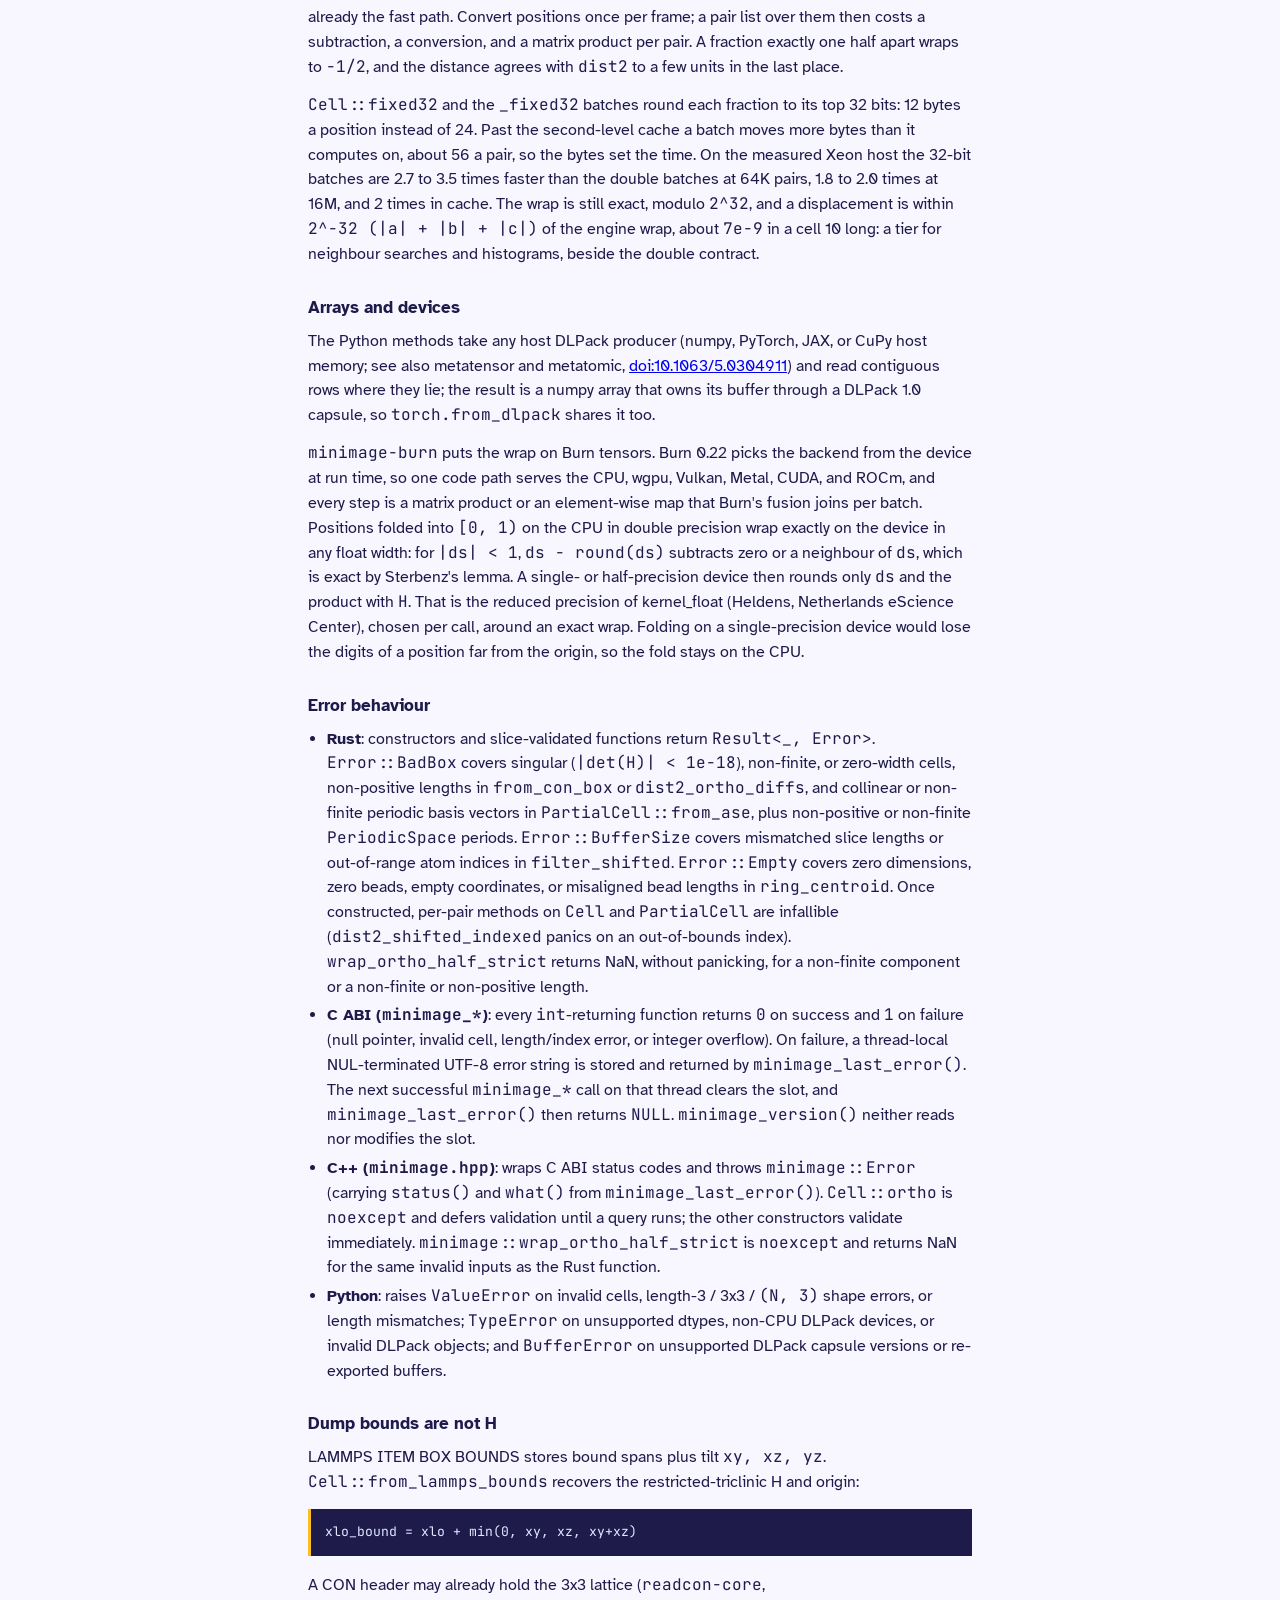
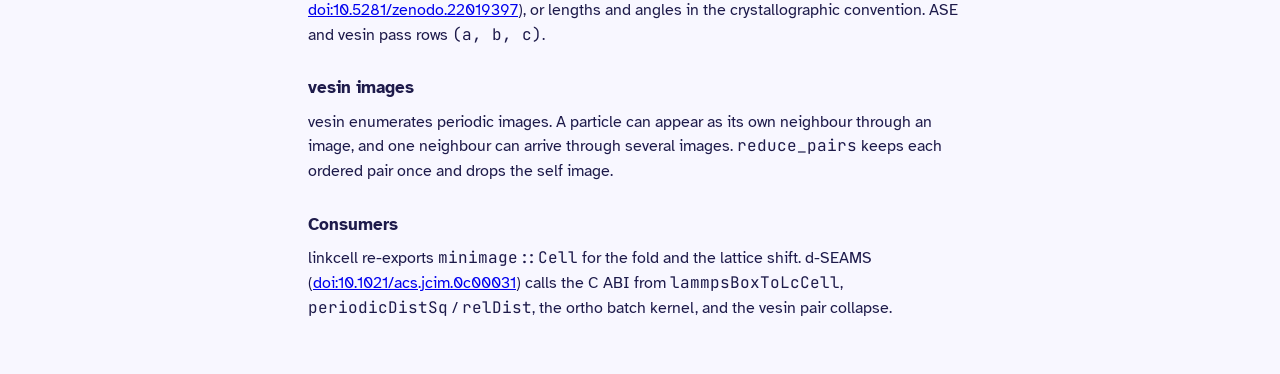
==== commit 0cf22aaf: "docs: describe N-dimensional periodic metrics Documents half-open wrapping, pruning bounds, consumer" ====
--- a/website/explanation.html
+++ b/website/explanation.html
@@ -261,6 +261,64 @@
 </div>
 </section>
 
+<section id="outline-container-org6ebf6a6" class="outline-2">
+<h2 id="org6ebf6a6">N-dimensional periodic product metric</h2>
+<div class="outline-text-2" id="text-org6ebf6a6">
+<p>
+<code>PeriodicSpace</code> is for feature vectors whose axes are independent:
+angles, phases, time-of-day coordinates, or any mixture of circular and
+open values. A descriptor contains <code>Some(period)</code> for a circular axis
+and <code>None</code> for an open axis. It is not a replacement for <code>Cell</code>: a
+triclinic lattice couples Cartesian coordinates through <code>H</code>, whereas
+this metric is the Cartesian product of circles and real lines.
+</p>
+
+<p>
+For a periodic axis, the point representative is in <code>[0, L)</code> and a
+difference is in <code>[-L/2, L/2)</code>. Thus an exact <code>+L/2</code> tie maps to
+<code>-L/2</code>. This is the usual shortest circular separation described by
+Mardia and Jupp, <em>Directional Statistics</em>
+(<a href="https://doi.org/10.1002/9780470316979">doi:10.1002/9780470316979</a>). It also matches the toroidal
+<code>boxsize</code> model in SciPy <code>cKDTree</code>, which requires input data wrapped
+into <code>[0, L)</code>
+(<a href="https://docs.scipy.org/doc/scipy/reference/generated/scipy.spatial.cKDTree.html">SciPy cKDTree</a>).
+Varilly's periodic kd-tree uses the same image-search model and avoids
+physically duplicating all periodic images
+(<a href="https://github.com/patvarilly/periodic_kdtree">periodic_kdtree</a>).
+</p>
+
+<p>
+The implementation wraps each coordinate independently and sums its
+squared separation. This separable form is the best fit for a tree
+inner loop: descriptor validation happens once, scalar queries need no
+allocation, and batches consume contiguous row-major <code>f64</code> slices. For
+the signed wrap it uses the same <code>floor_fast</code> expression as the
+orthorhombic engine path, <code>d - L floor_fast(d/L + 1/2)</code>.
+The <code>Metric&lt;T = f64&gt;</code> trait also exposes a zero-sized <code>Euclidean</code>
+implementation. Only <code>f64</code> implementations exist now; the defaulted
+scalar parameter leaves room for later <code>Metric&lt;f32&gt;</code> implementations
+without renaming methods or breaking existing <code>Metric</code> bounds. For
+an axis-aligned interval, the lower bound is the exact distance to the
+nearest translated interval. The squared box bound is the sum of those
+one-axis minima, so it can prune a kd-tree or ball-tree node without
+false negatives. An interval at least one period wide covers its whole
+circle. Unlike a generic callable metric in a tree, the explicit box
+bound preserves metric-aware pruning; scikit-learn documents that
+callable metrics are not supported by <code>KDTree</code> because function-call
+overhead gives poor performance
+(<a href="https://scikit-learn.org/stable/modules/generated/sklearn.neighbors.KDTree.html">scikit-learn KDTree</a>).
+</p>
+
+<p>
+This orthogonal product rule is deliberately simpler than the general
+triclinic nearest-image search above. The latter needs a coupled
+closest-lattice-point algorithm (Conway and Sloane,
+<a href="https://doi.org/10.1098/rspa.1992.0004">doi:10.1098/rspa.1992.0004</a>); applying independent periods
+to a skew cell would be incorrect.
+</p>
+</div>
+</section>
+
 <section id="outline-container-orgedd21d3" class="outline-2">
 <h2 id="orgedd21d3">Partial periodicity</h2>
 <div class="outline-text-2" id="text-orgedd21d3">
@@ -365,10 +423,12 @@
 <code>Result&lt;_, Error&gt;</code>. <code>Error::BadBox</code> covers singular (<code>|det(H)| &lt; 1e-18</code>),
 non-finite, or zero-width cells, non-positive lengths in
 <code>from_con_box</code> or <code>dist2_ortho_diffs</code>, and collinear or non-finite
-periodic basis vectors in <code>PartialCell::from_ase</code>. <code>Error::BufferSize</code>
+periodic basis vectors in <code>PartialCell::from_ase</code>, plus non-positive
+or non-finite <code>PeriodicSpace</code> periods. <code>Error::BufferSize</code>
 covers mismatched slice lengths or out-of-range atom indices in
-<code>filter_shifted</code>. <code>Error::Empty</code> covers zero beads, empty coordinates,
-or misaligned bead lengths in <code>ring_centroid</code>. Once constructed,
+<code>filter_shifted</code>. <code>Error::Empty</code> covers zero dimensions, zero beads,
+empty coordinates, or misaligned bead lengths in <code>ring_centroid</code>.
+Once constructed,
 per-pair methods on <code>Cell</code> and <code>PartialCell</code> are infallible
 (<code>dist2_shifted_indexed</code> panics on an out-of-bounds index).
 <code>wrap_ortho_half_strict</code> returns NaN, without panicking, for a
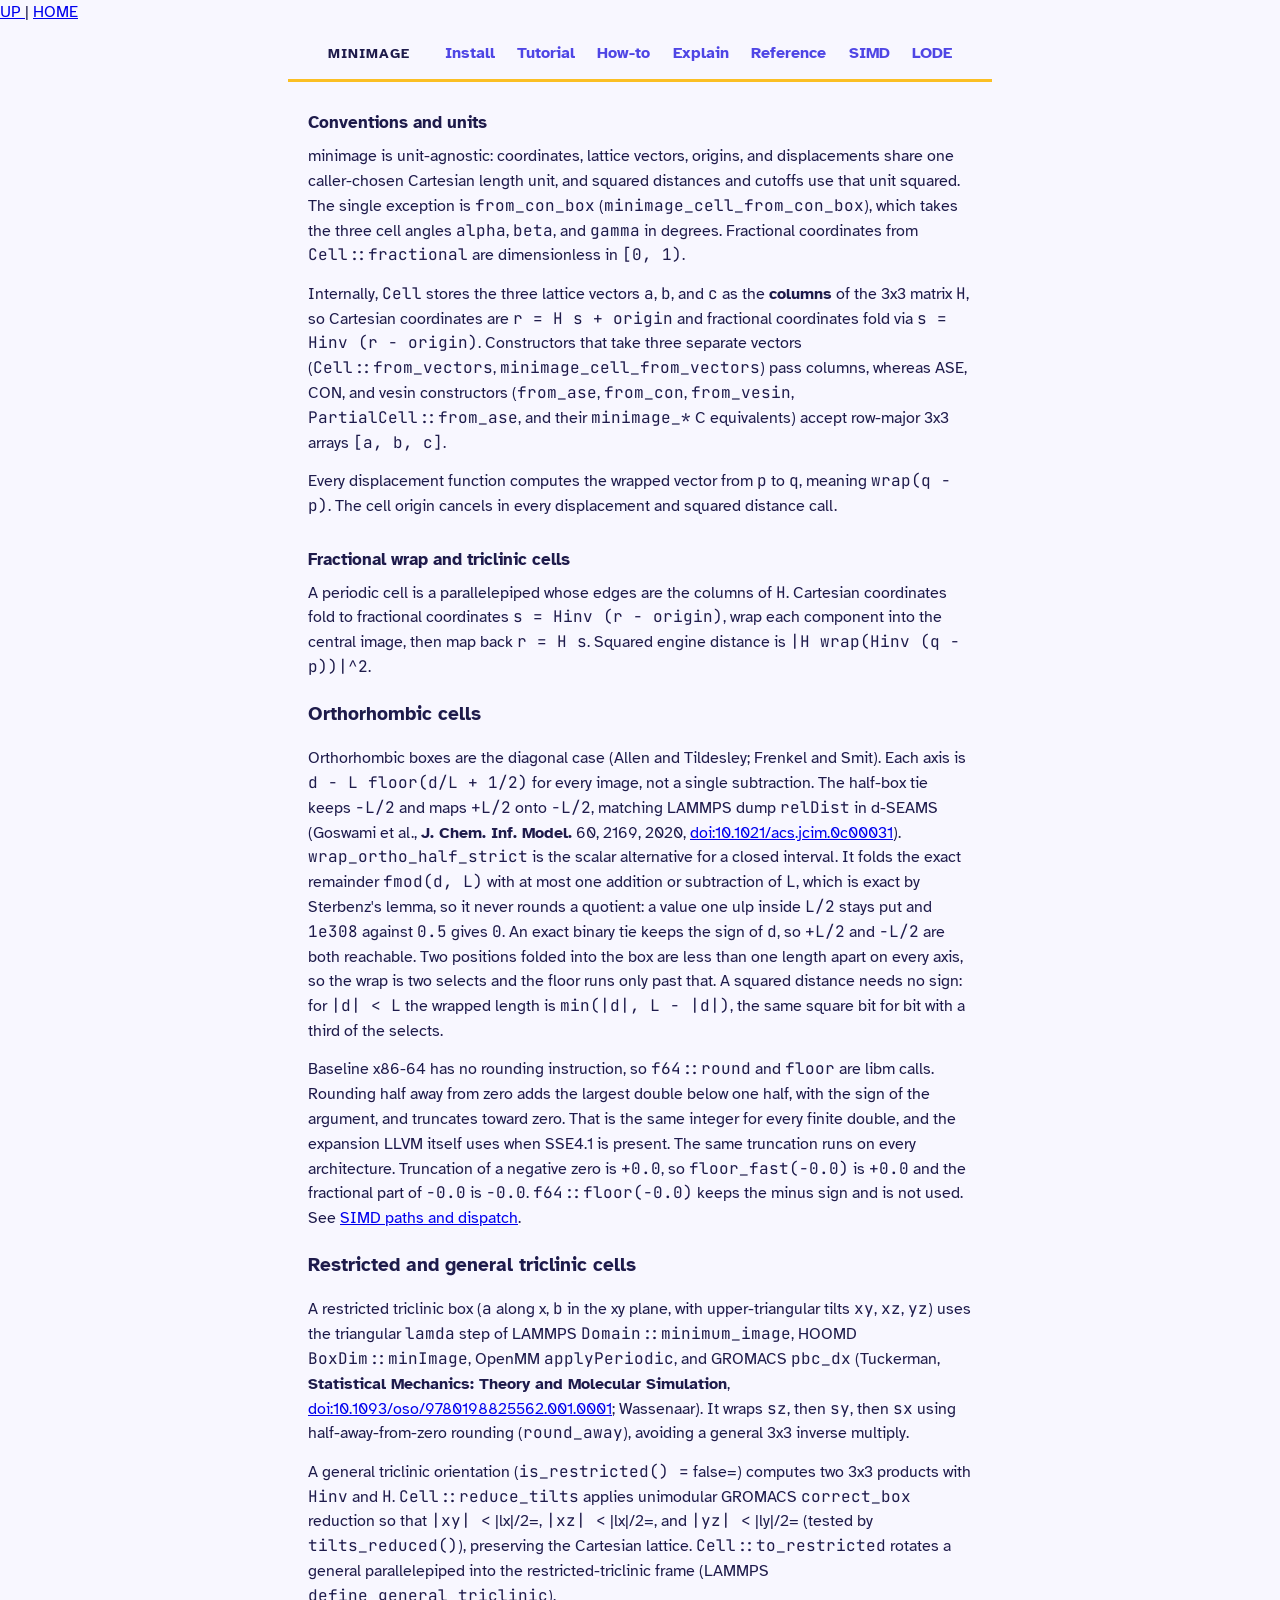
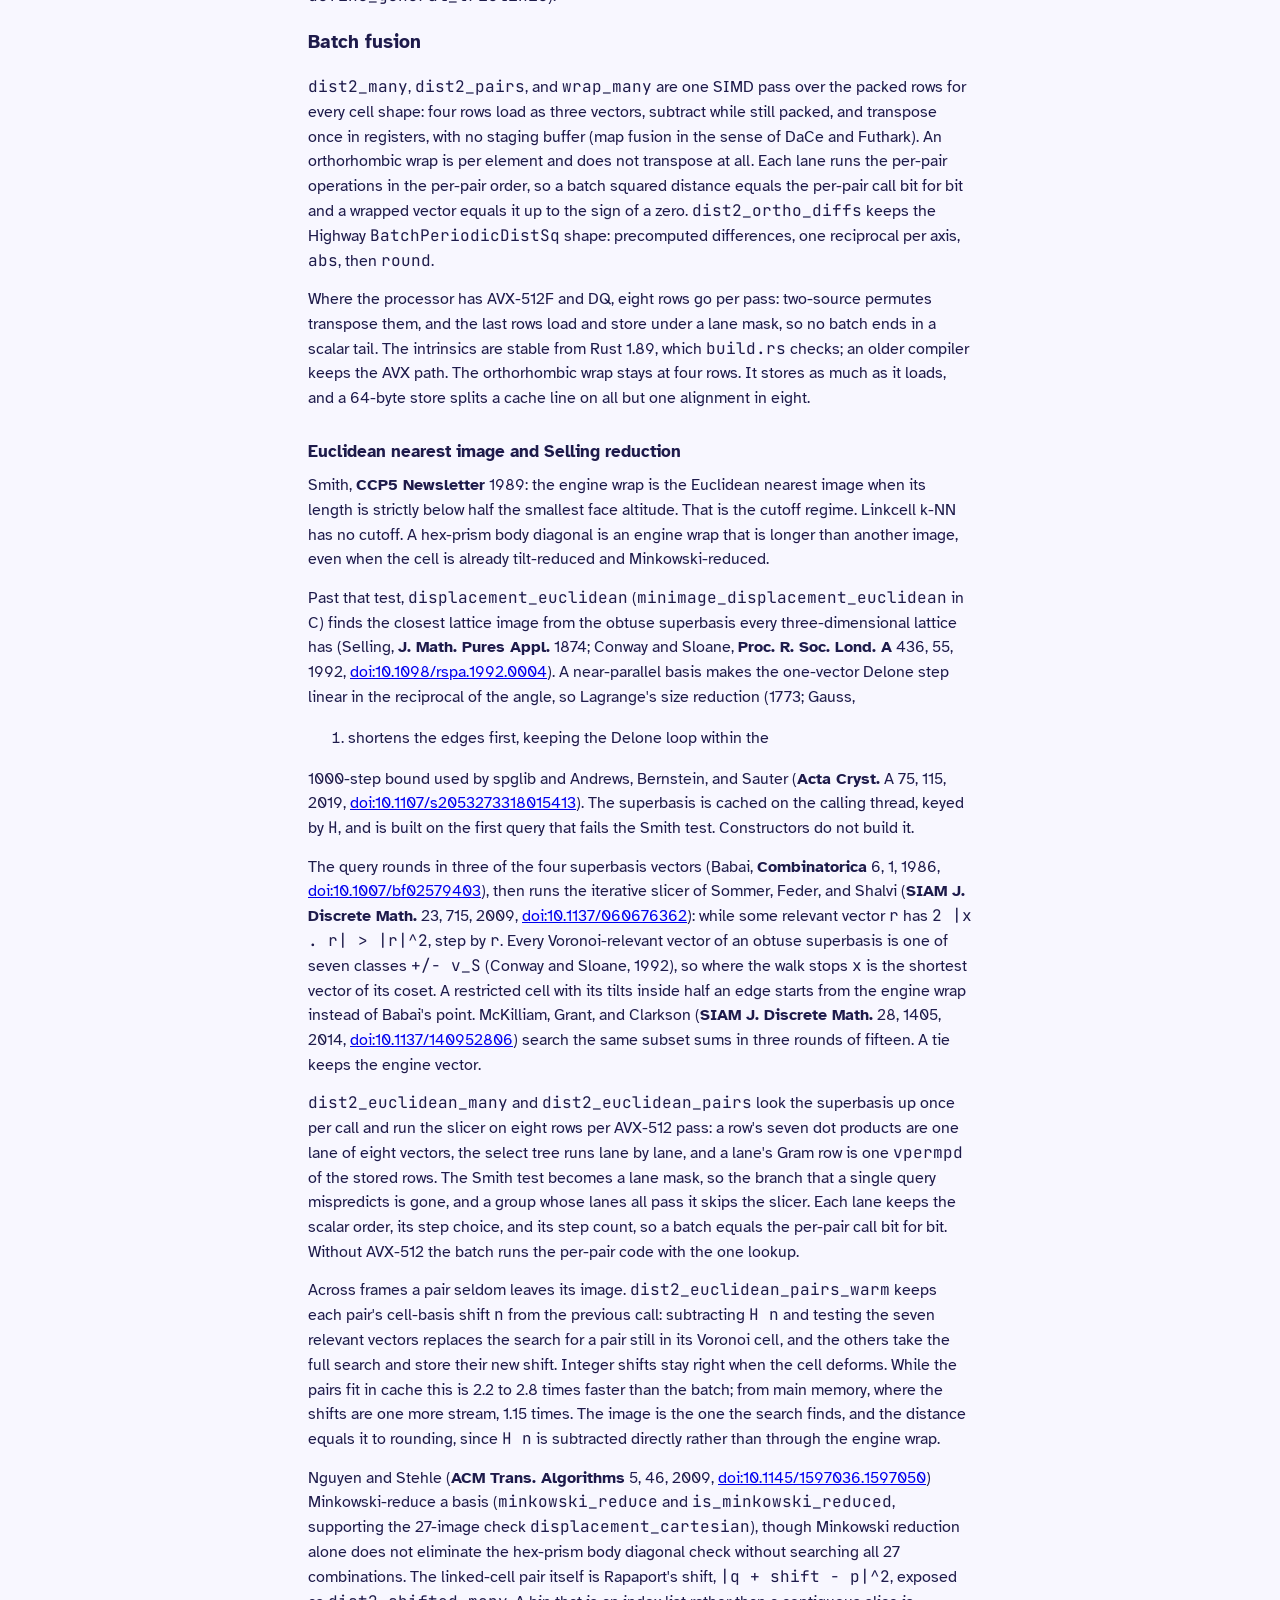
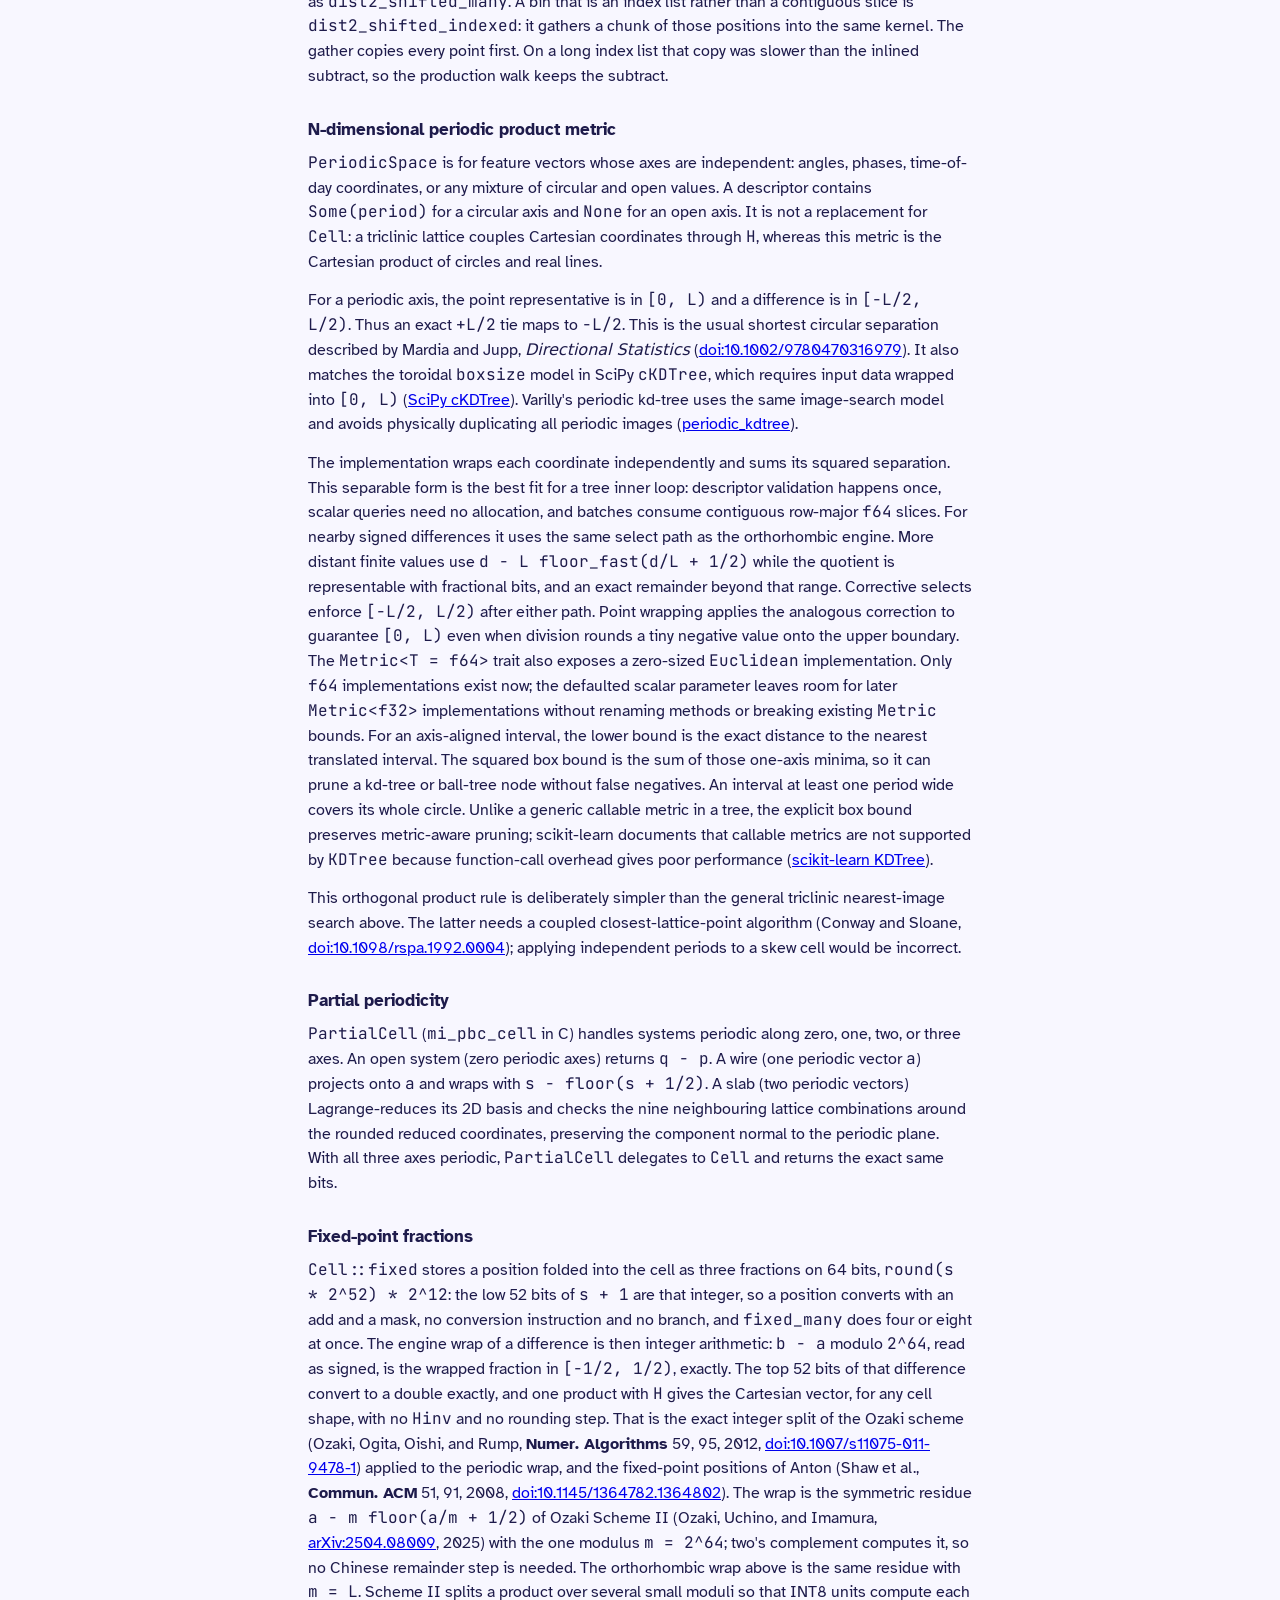
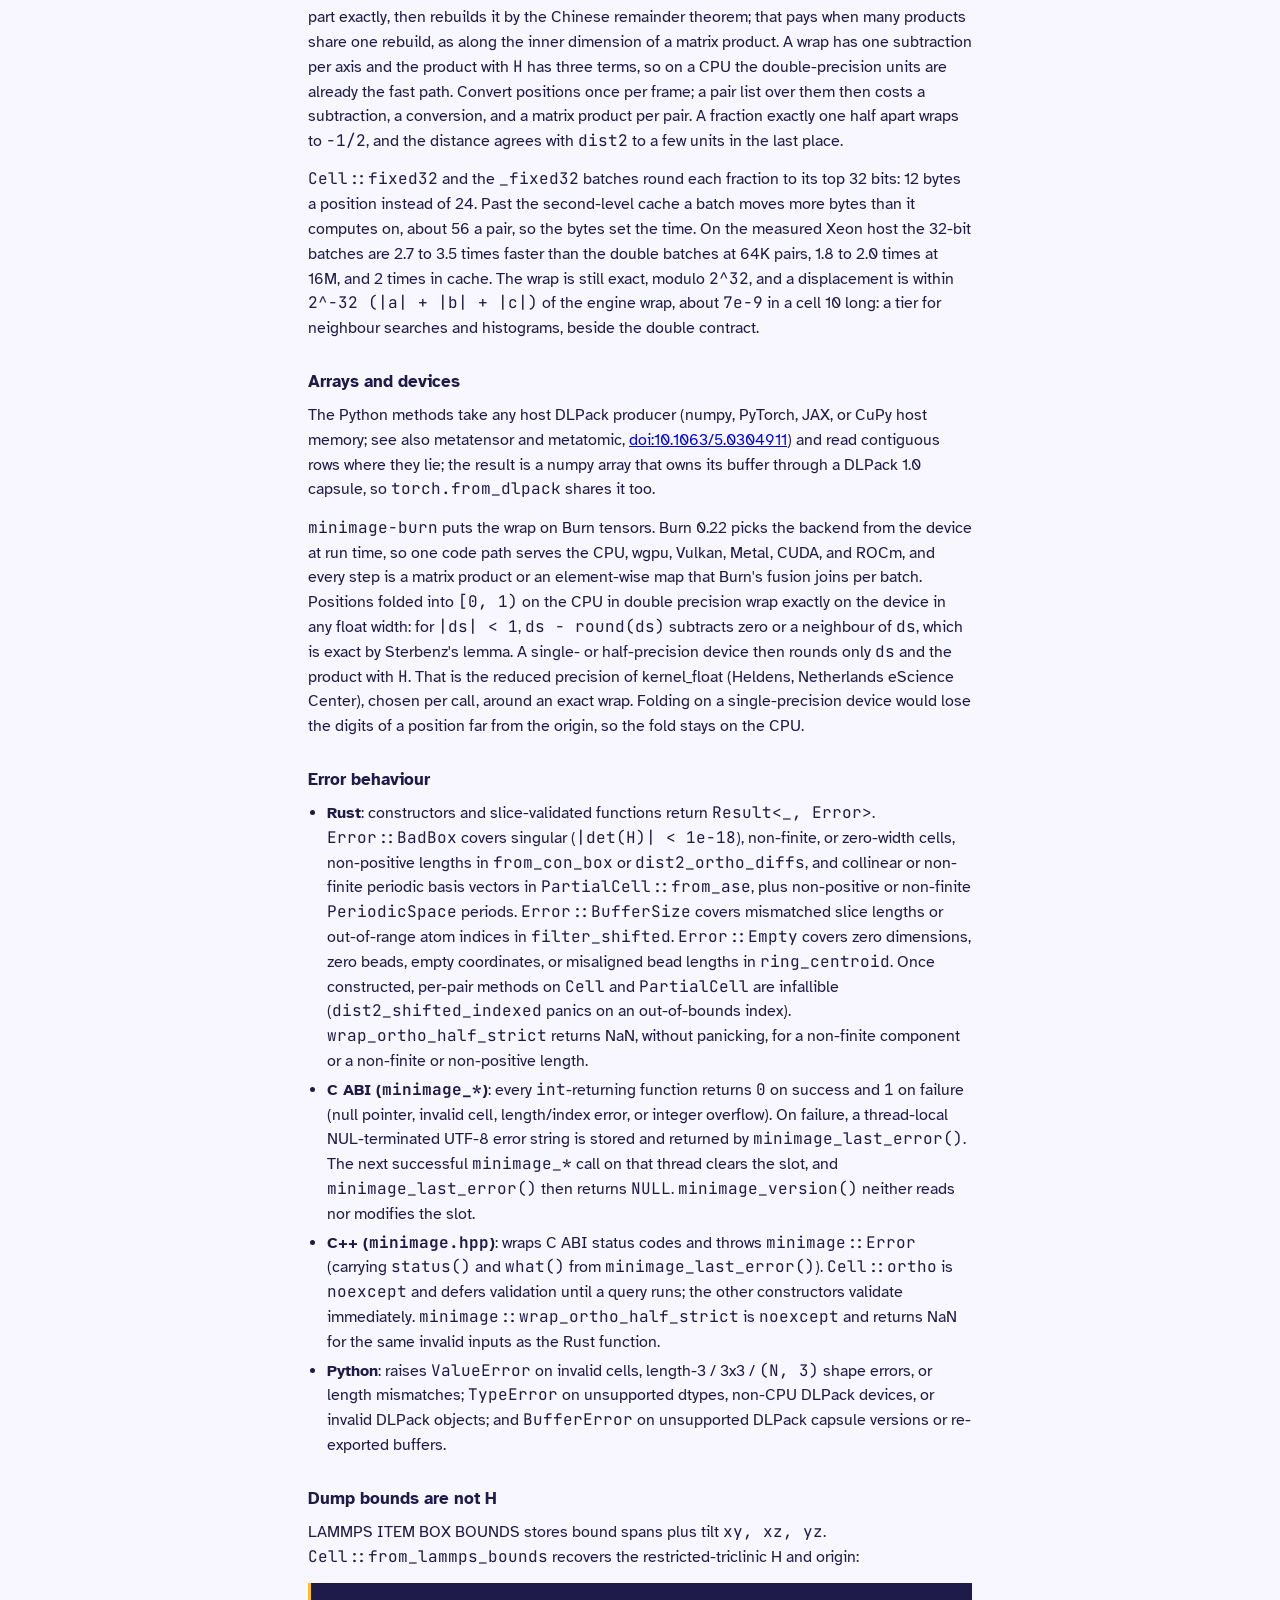
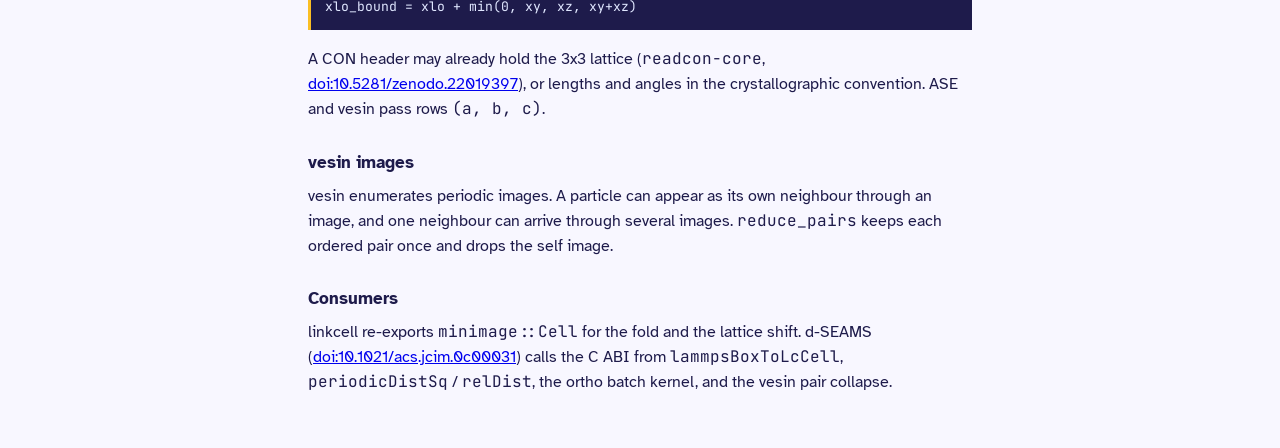
==== commit 868468c4: "docs: describe N-dimensional periodic metrics Documents half-open wrapping, pruning bounds, consumer" ====
--- a/website/explanation.html
+++ b/website/explanation.html
@@ -292,8 +292,13 @@
 squared separation. This separable form is the best fit for a tree
 inner loop: descriptor validation happens once, scalar queries need no
 allocation, and batches consume contiguous row-major <code>f64</code> slices. For
-the signed wrap it uses the same <code>floor_fast</code> expression as the
-orthorhombic engine path, <code>d - L floor_fast(d/L + 1/2)</code>.
+nearby signed differences it uses the same select path as the
+orthorhombic engine. More distant finite values use
+<code>d - L floor_fast(d/L + 1/2)</code> while the quotient is representable with
+fractional bits, and an exact remainder beyond that range. Corrective
+selects enforce <code>[-L/2, L/2)</code> after either path. Point wrapping applies
+the analogous correction to guarantee <code>[0, L)</code> even when division
+rounds a tiny negative value onto the upper boundary.
 The <code>Metric&lt;T = f64&gt;</code> trait also exposes a zero-sized <code>Euclidean</code>
 implementation. Only <code>f64</code> implementations exist now; the defaulted
 scalar parameter leaves room for later <code>Metric&lt;f32&gt;</code> implementations
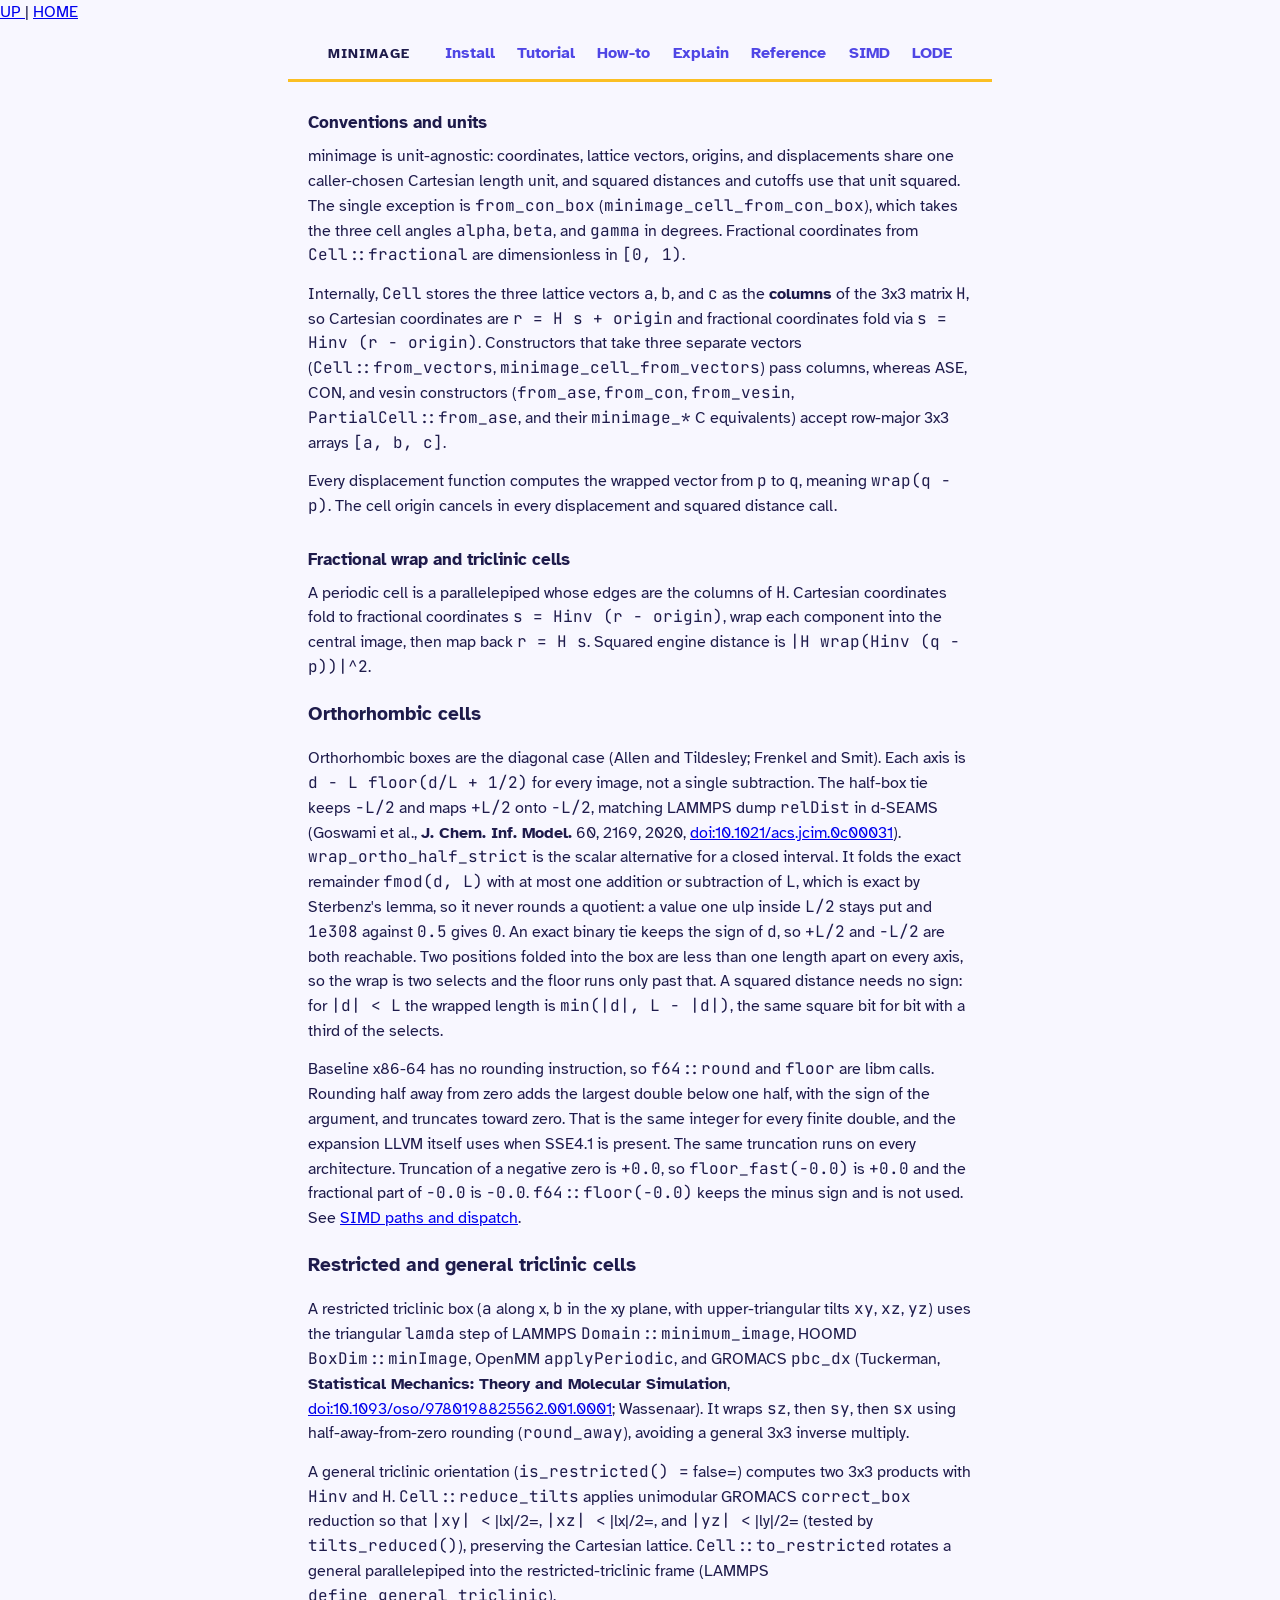
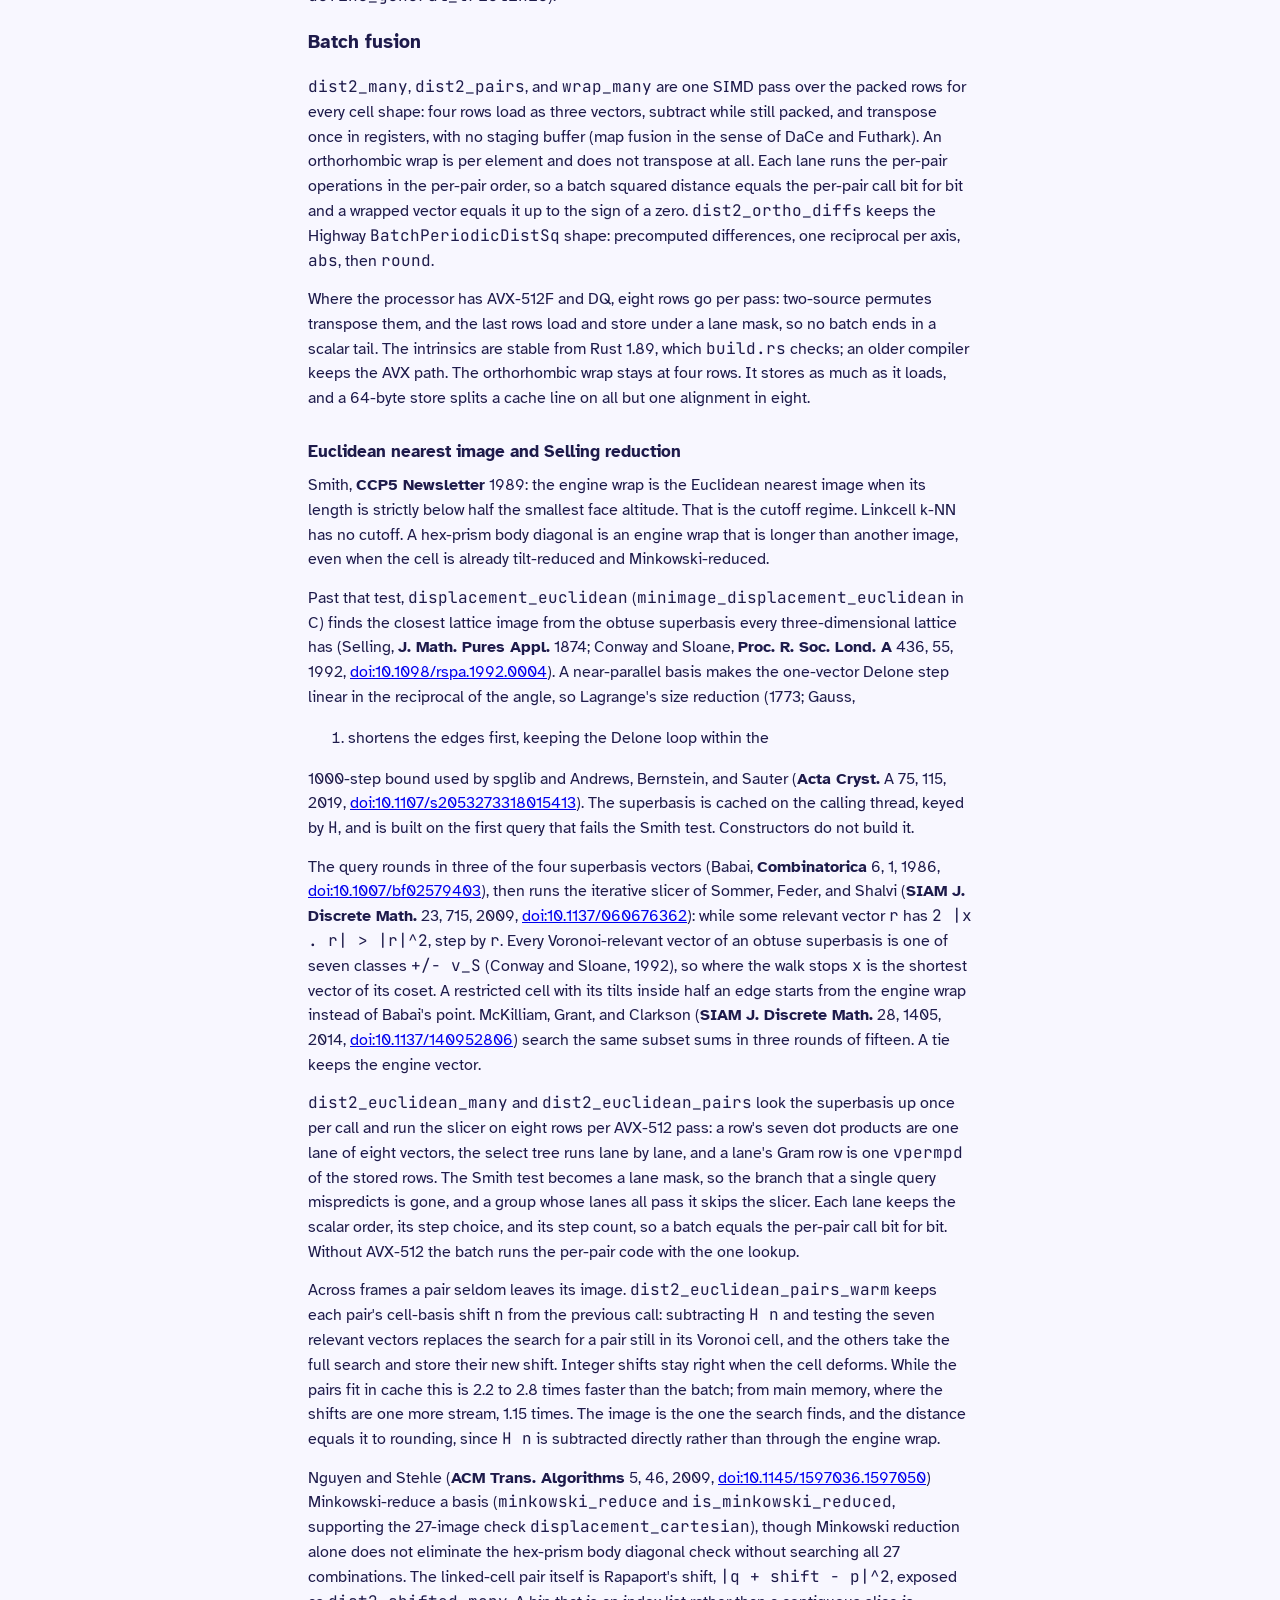
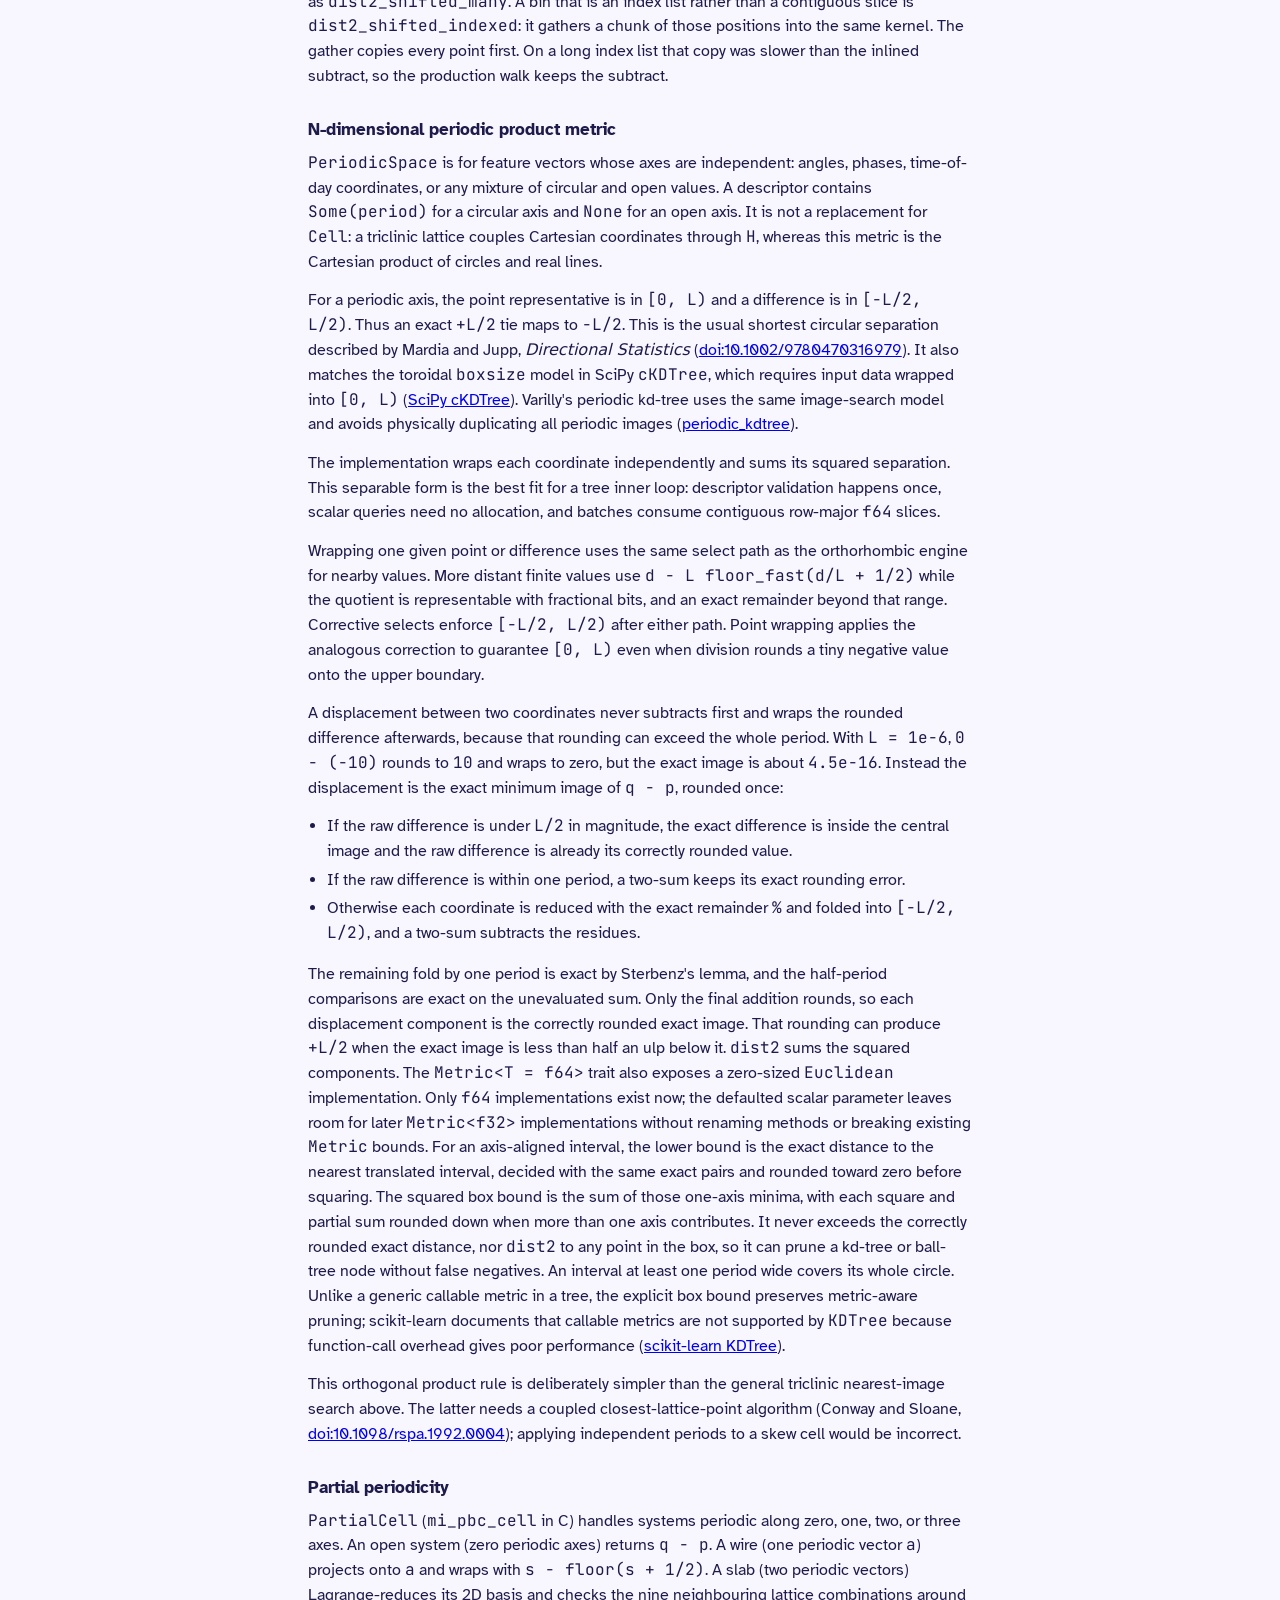
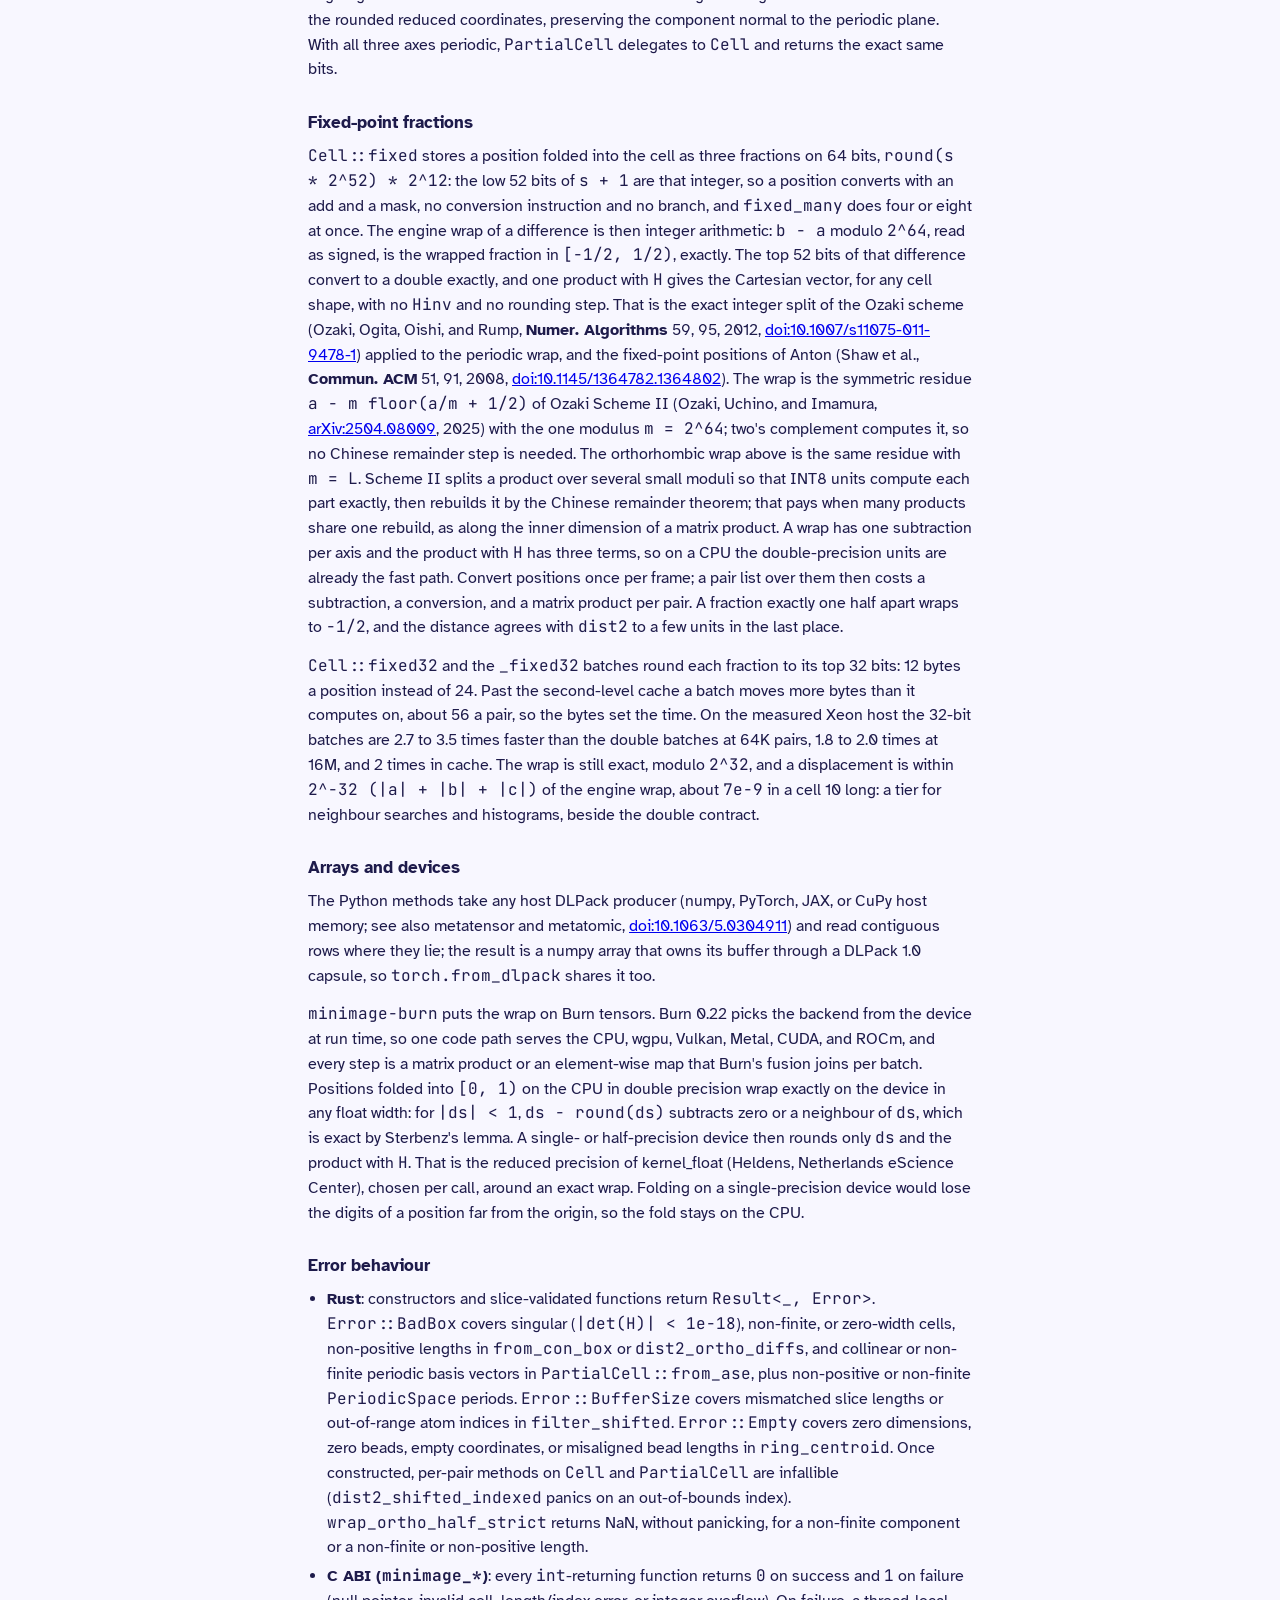
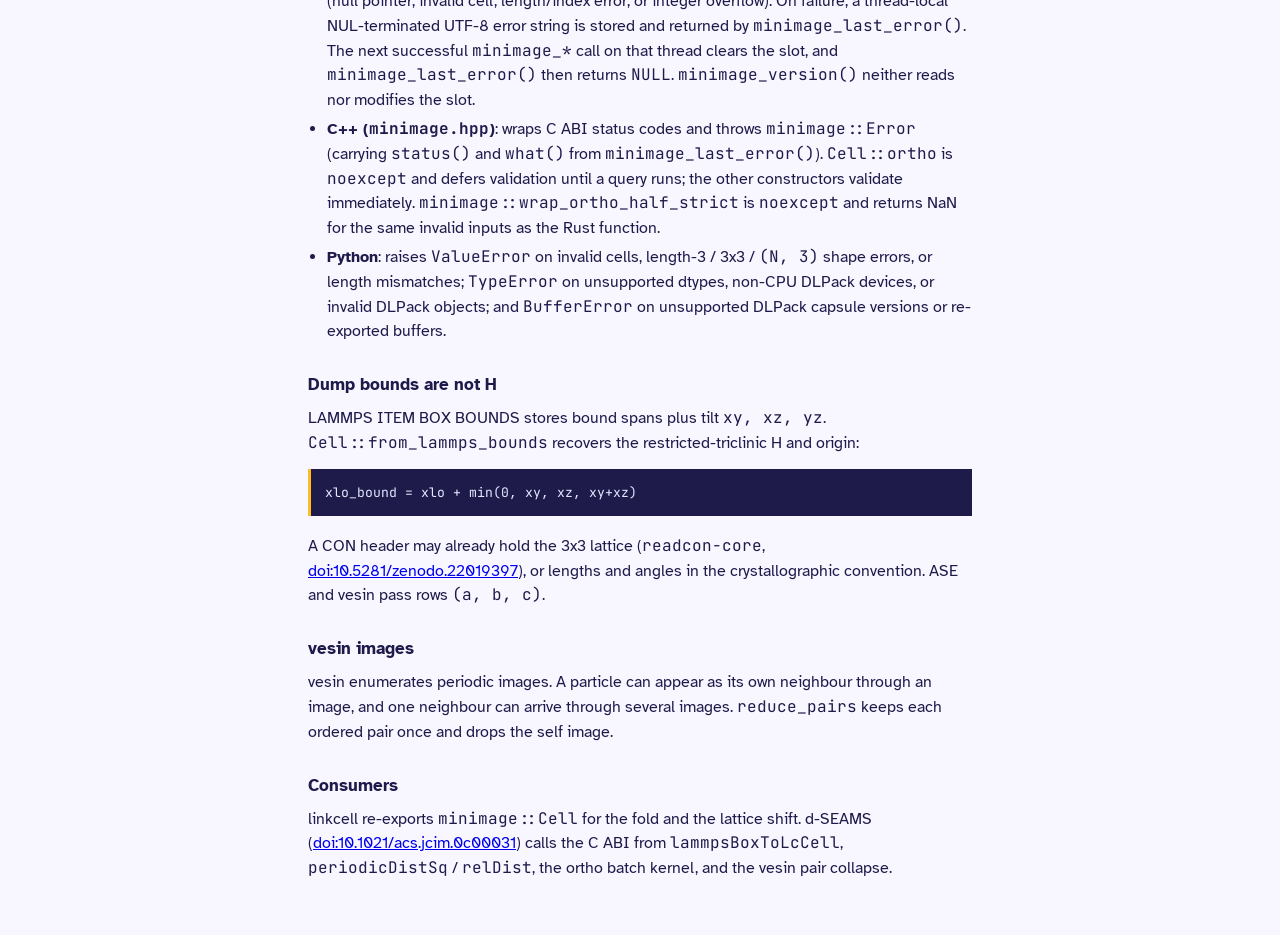
==== commit 59b79fb9: "docs: describe exact N-dimensional minimum images The explanation still described subtracting and th" ====
--- a/website/explanation.html
+++ b/website/explanation.html
@@ -291,22 +291,54 @@
 The implementation wraps each coordinate independently and sums its
 squared separation. This separable form is the best fit for a tree
 inner loop: descriptor validation happens once, scalar queries need no
-allocation, and batches consume contiguous row-major <code>f64</code> slices. For
-nearby signed differences it uses the same select path as the
-orthorhombic engine. More distant finite values use
+allocation, and batches consume contiguous row-major <code>f64</code> slices.
+</p>
+
+<p>
+Wrapping one given point or difference uses the same select path as the
+orthorhombic engine for nearby values. More distant finite values use
 <code>d - L floor_fast(d/L + 1/2)</code> while the quotient is representable with
 fractional bits, and an exact remainder beyond that range. Corrective
 selects enforce <code>[-L/2, L/2)</code> after either path. Point wrapping applies
 the analogous correction to guarantee <code>[0, L)</code> even when division
 rounds a tiny negative value onto the upper boundary.
+</p>
+
+<p>
+A displacement between two coordinates never subtracts first and wraps
+the rounded difference afterwards, because that rounding can exceed the
+whole period. With <code>L = 1e-6</code>, <code>0 - (-10)</code> rounds to <code>10</code> and wraps to
+zero, but the exact image is about <code>4.5e-16</code>. Instead the
+displacement is the exact minimum image of <code>q - p</code>, rounded once:
+</p>
+
+<ul class="org-ul">
+<li>If the raw difference is under <code>L/2</code> in magnitude, the exact
+difference is inside the central image and the raw difference is
+already its correctly rounded value.</li>
+<li>If the raw difference is within one period, a two-sum keeps its
+exact rounding error.</li>
+<li>Otherwise each coordinate is reduced with the exact remainder <code>%</code> and
+folded into <code>[-L/2, L/2)</code>, and a two-sum subtracts the residues.</li>
+</ul>
+
+<p>
+The remaining fold by one period is exact by Sterbenz's lemma, and the
+half-period comparisons are exact on the unevaluated sum. Only the final
+addition rounds, so each displacement component is the correctly rounded
+exact image. That rounding can produce <code>+L/2</code> when the exact image is
+less than half an ulp below it. <code>dist2</code> sums the squared components.
 The <code>Metric&lt;T = f64&gt;</code> trait also exposes a zero-sized <code>Euclidean</code>
 implementation. Only <code>f64</code> implementations exist now; the defaulted
 scalar parameter leaves room for later <code>Metric&lt;f32&gt;</code> implementations
 without renaming methods or breaking existing <code>Metric</code> bounds. For
 an axis-aligned interval, the lower bound is the exact distance to the
-nearest translated interval. The squared box bound is the sum of those
-one-axis minima, so it can prune a kd-tree or ball-tree node without
-false negatives. An interval at least one period wide covers its whole
+nearest translated interval, decided with the same exact pairs and
+rounded toward zero before squaring. The squared box bound is the sum of
+those one-axis minima, with each square and partial sum rounded down
+when more than one axis contributes. It never exceeds the correctly
+rounded exact distance, nor <code>dist2</code> to any point in the box, so it can
+prune a kd-tree or ball-tree node without false negatives. An interval at least one period wide covers its whole
 circle. Unlike a generic callable metric in a tree, the explicit box
 bound preserves metric-aware pruning; scikit-learn documents that
 callable metrics are not supported by <code>KDTree</code> because function-call
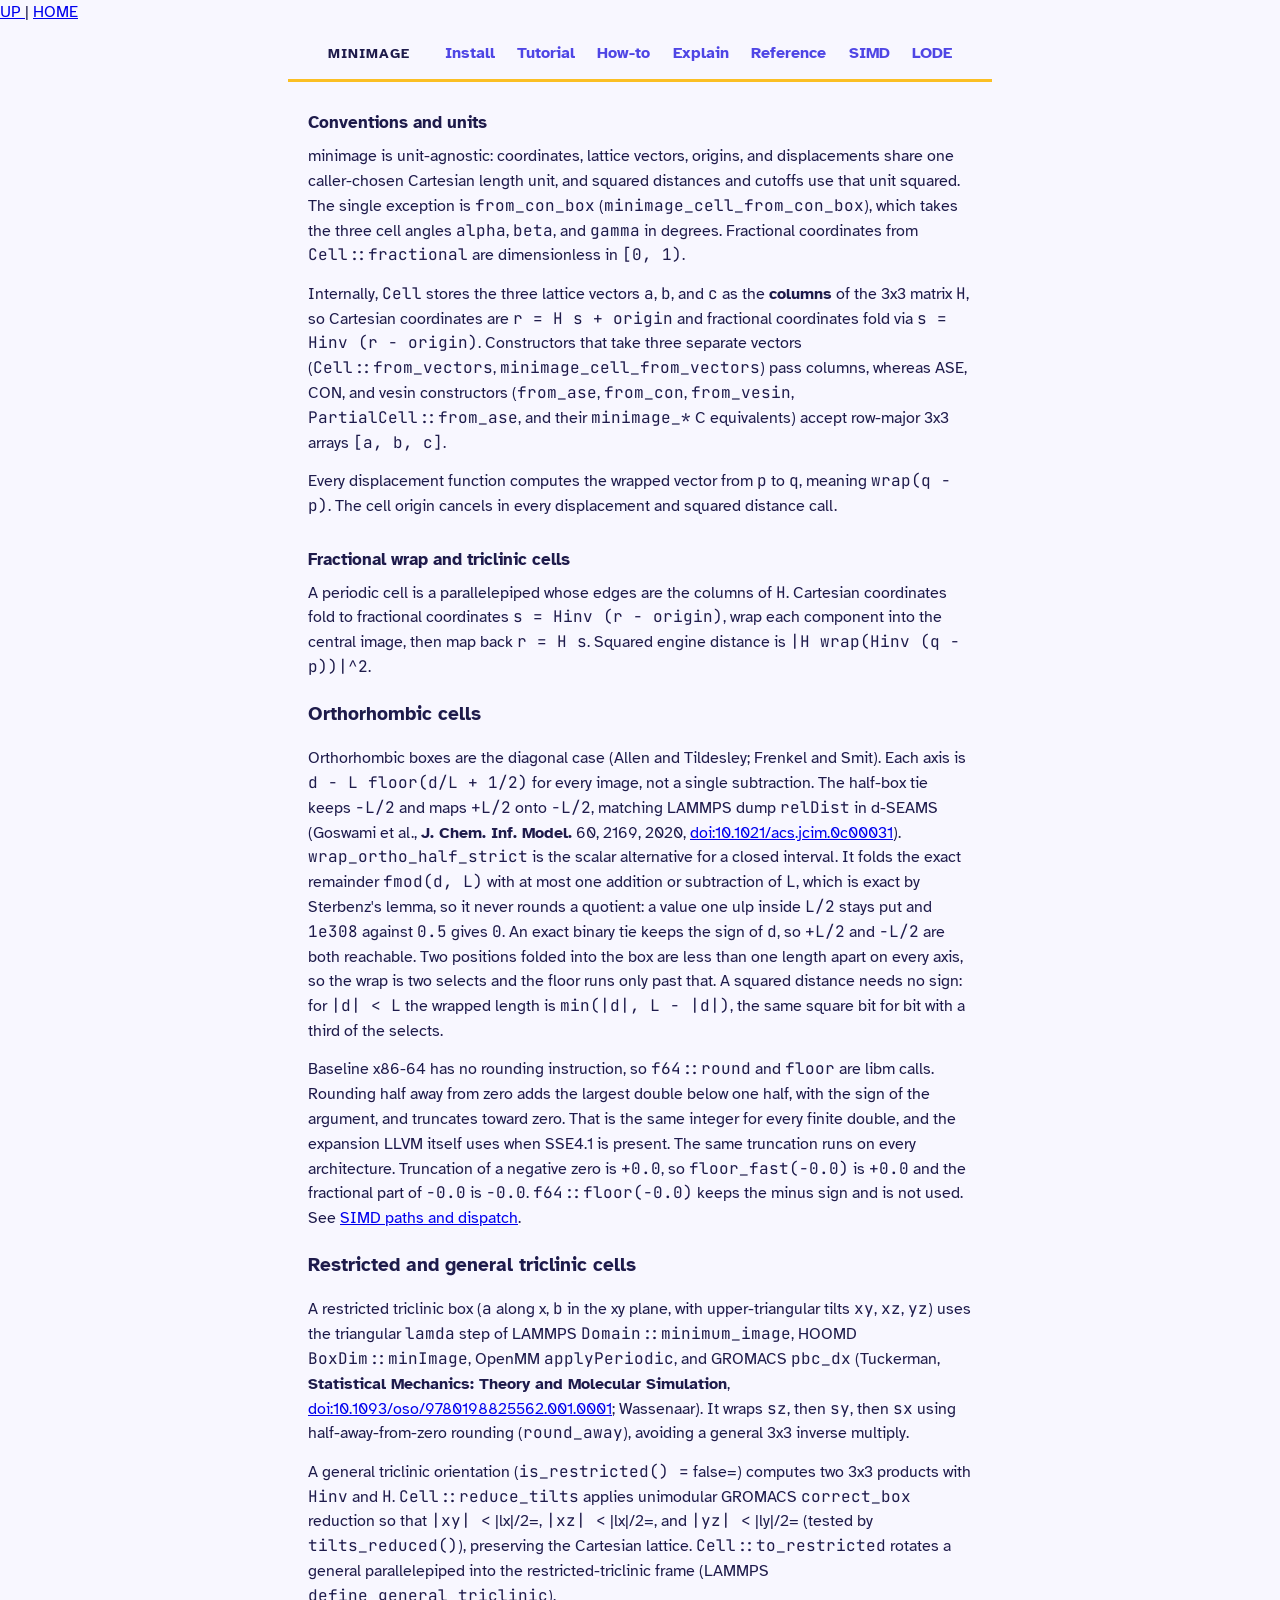
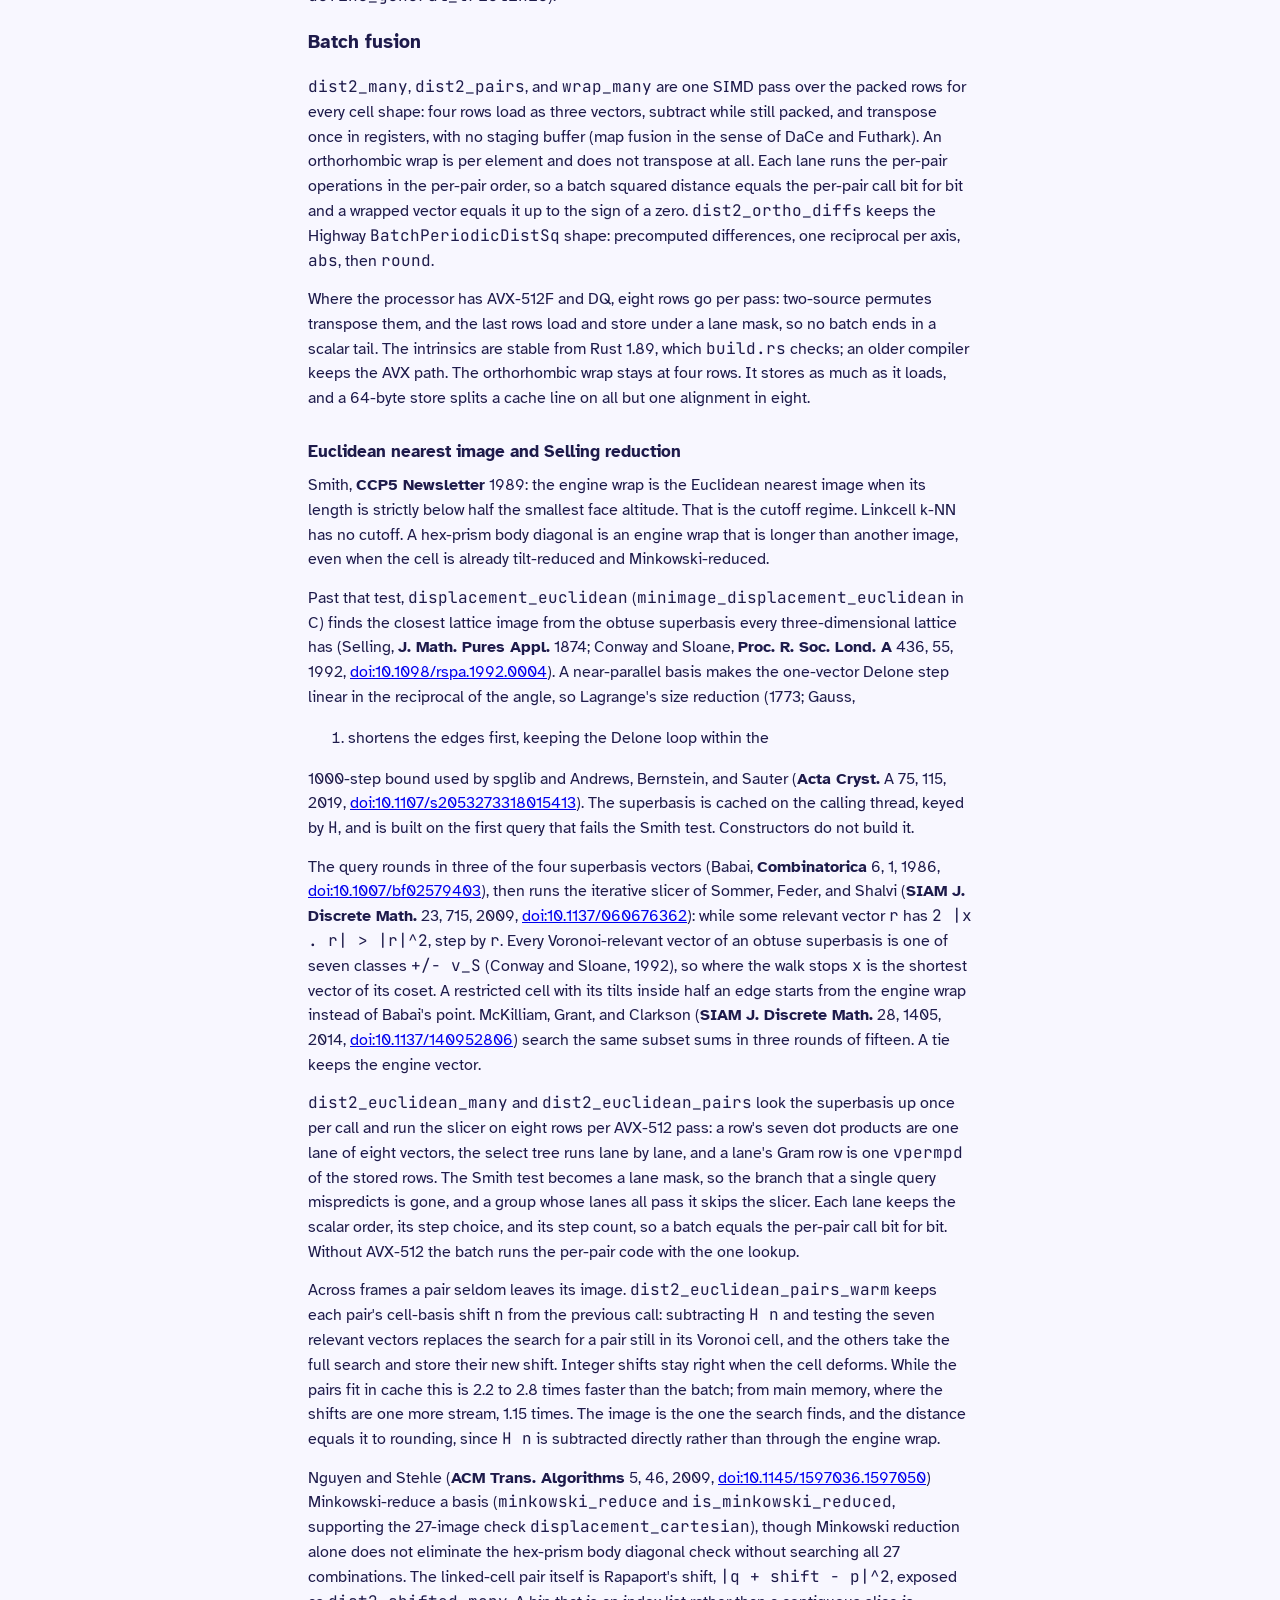
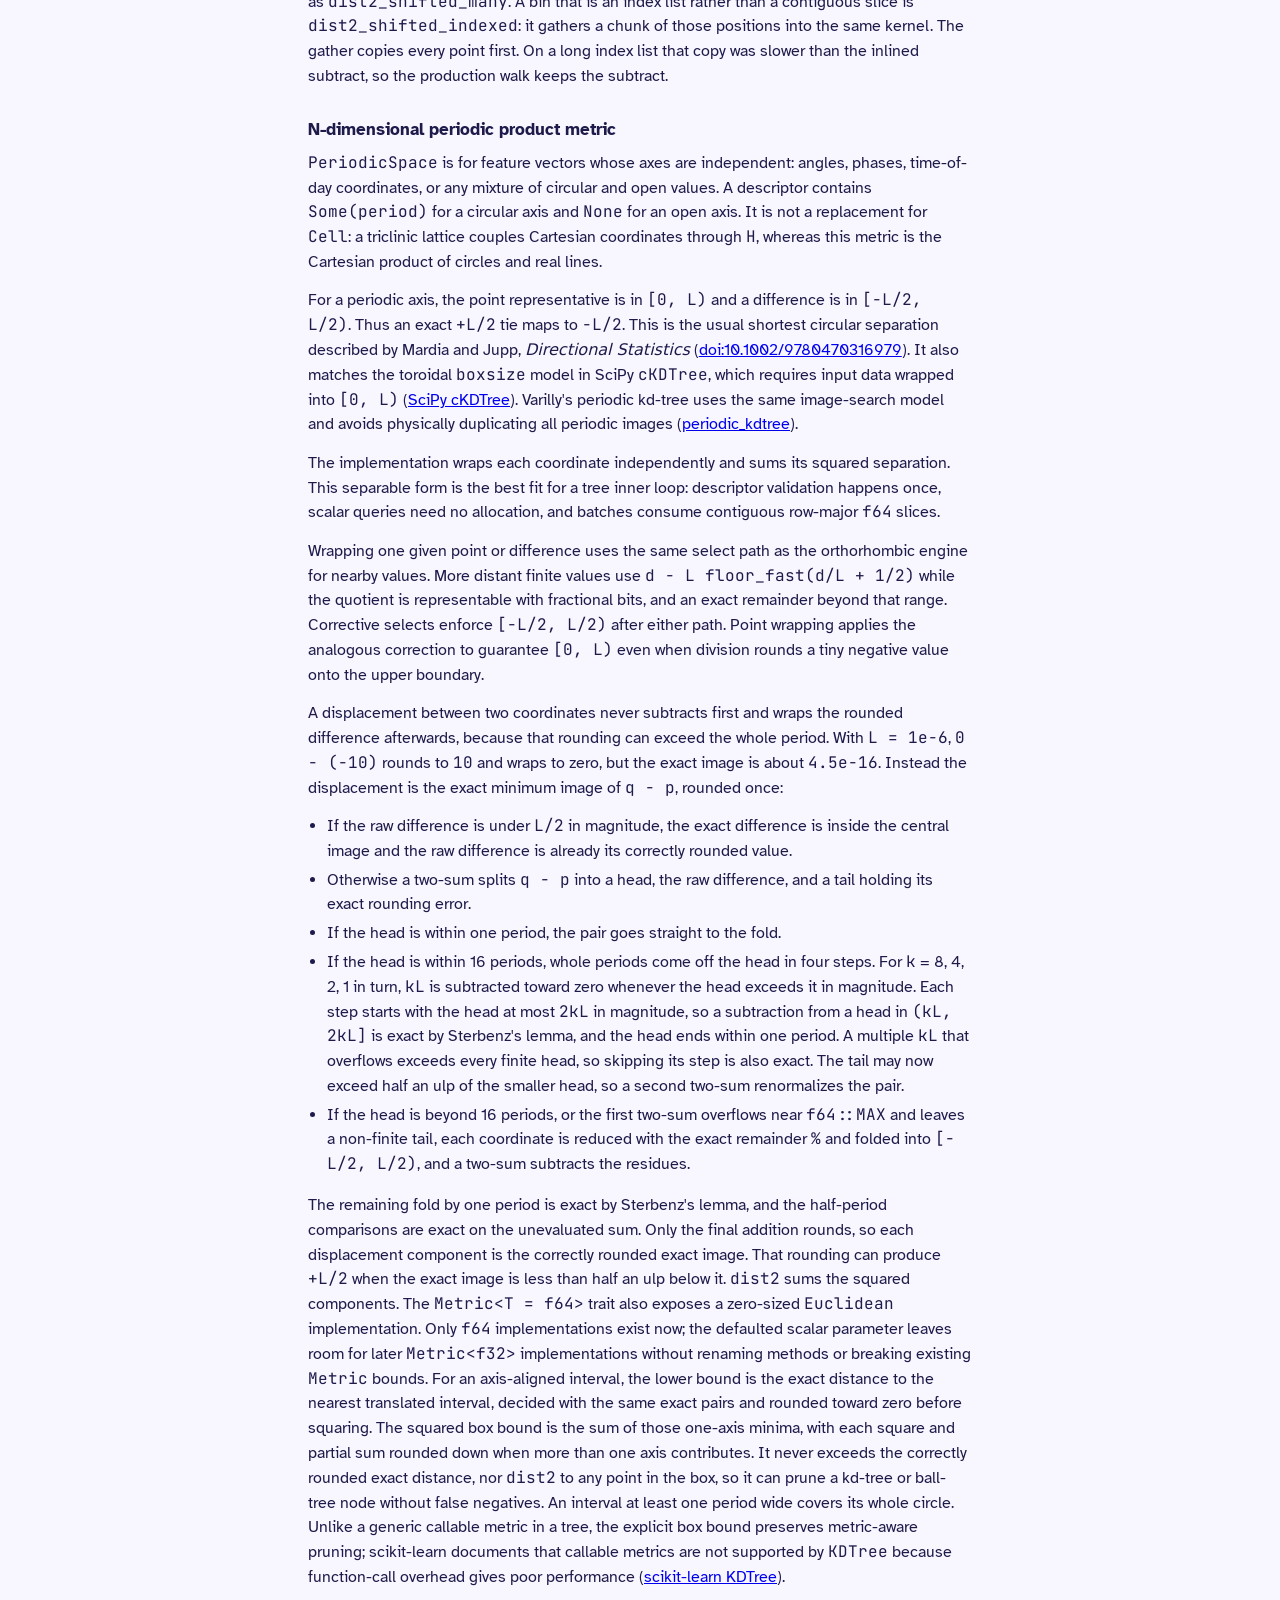
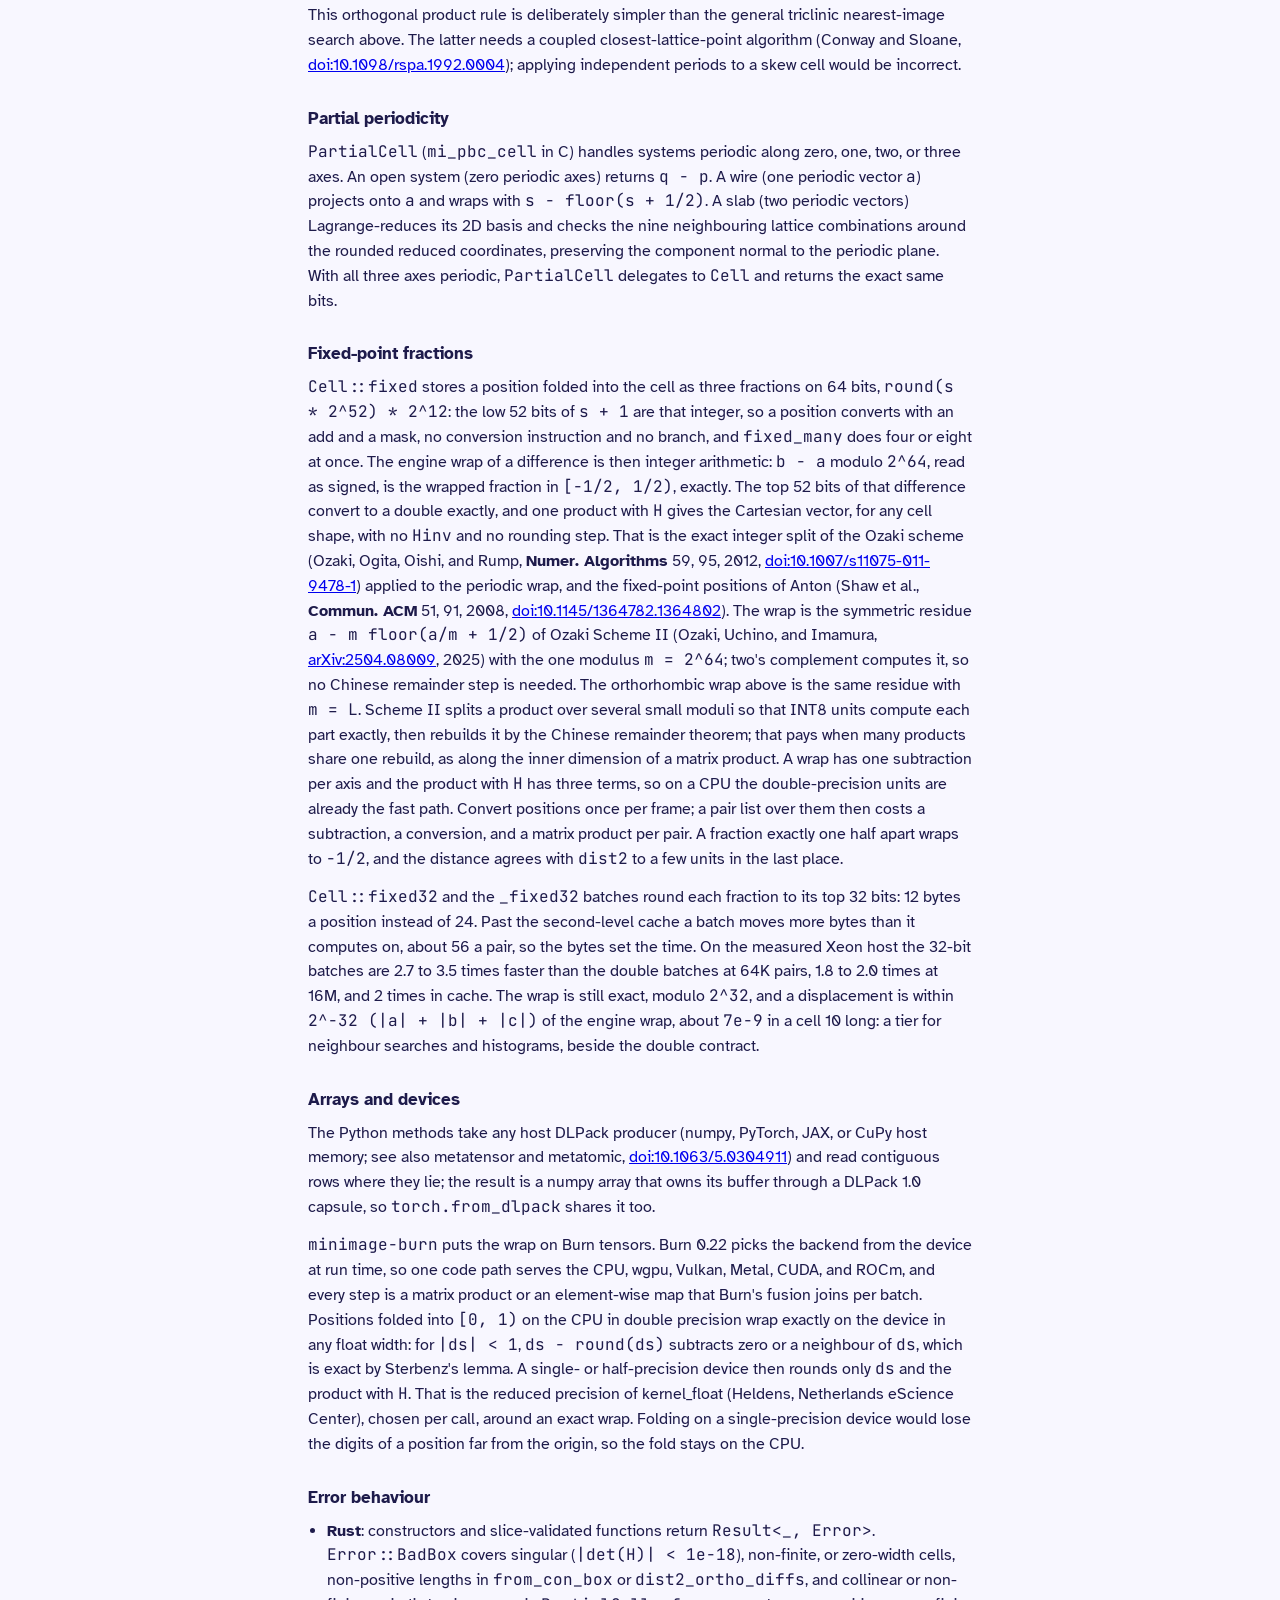
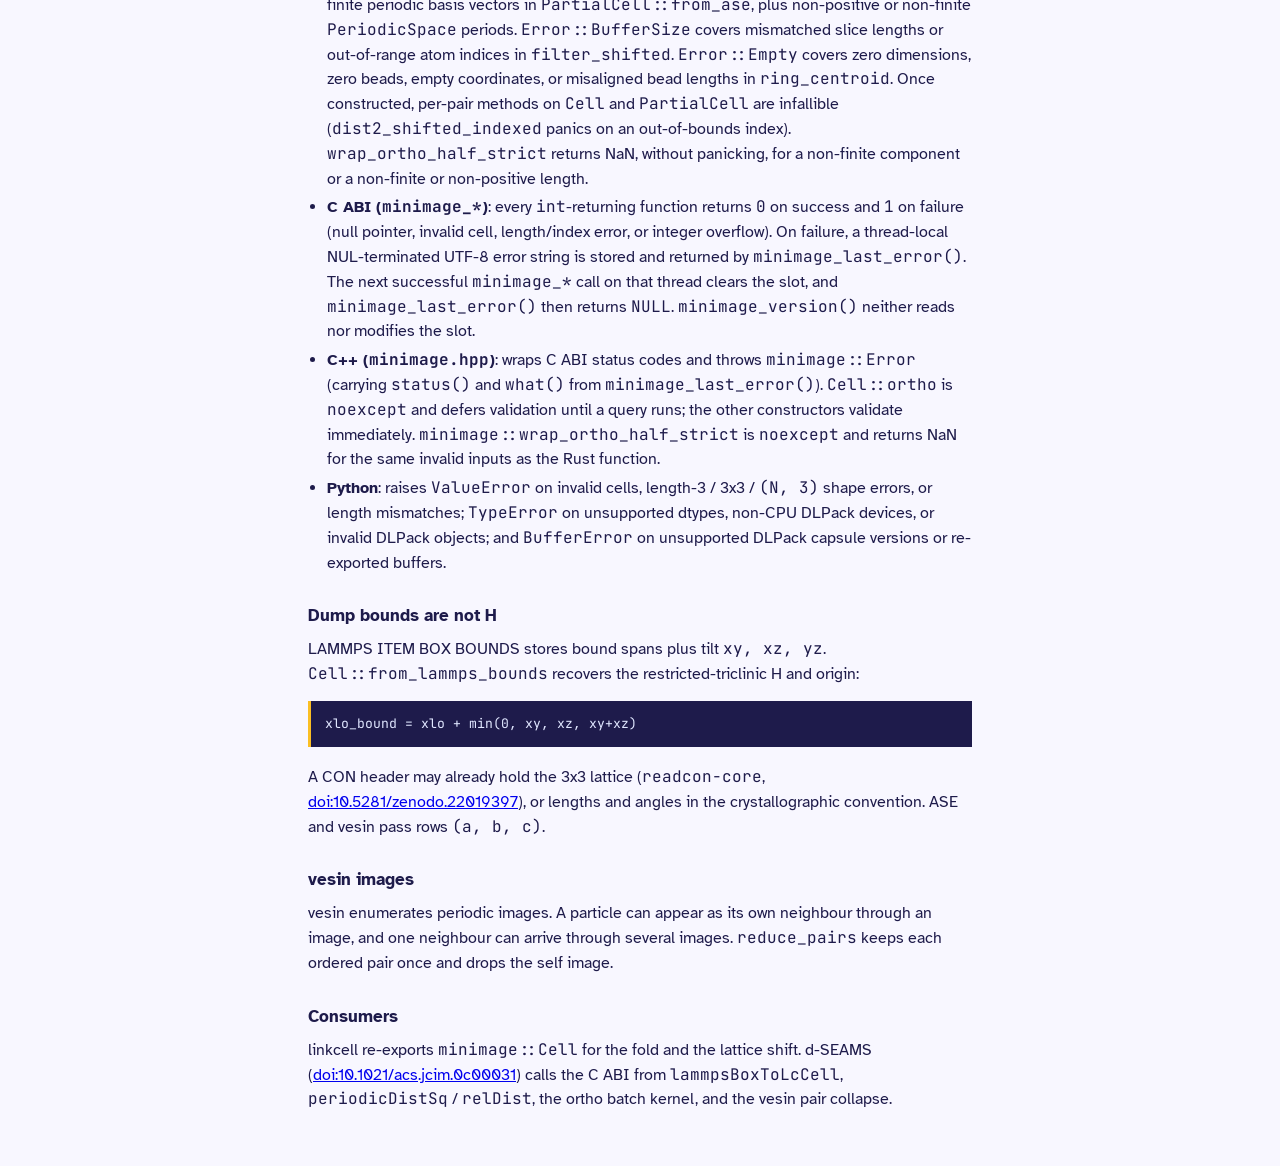
==== commit f620bd41: "docs: spell out the exact N-dimensional reduction steps The explanation went straight from a two-sum" ====
--- a/website/explanation.html
+++ b/website/explanation.html
@@ -316,10 +316,21 @@
 <li>If the raw difference is under <code>L/2</code> in magnitude, the exact
 difference is inside the central image and the raw difference is
 already its correctly rounded value.</li>
-<li>If the raw difference is within one period, a two-sum keeps its
-exact rounding error.</li>
-<li>Otherwise each coordinate is reduced with the exact remainder <code>%</code> and
-folded into <code>[-L/2, L/2)</code>, and a two-sum subtracts the residues.</li>
+<li>Otherwise a two-sum splits <code>q - p</code> into a head, the raw difference,
+and a tail holding its exact rounding error.</li>
+<li>If the head is within one period, the pair goes straight to the fold.</li>
+<li>If the head is within 16 periods, whole periods come off the head in
+four steps. For <code>k</code> = 8, 4, 2, 1 in turn, <code>kL</code> is subtracted toward
+zero whenever the head exceeds it in magnitude. Each step starts with
+the head at most <code>2kL</code> in magnitude, so a subtraction from a head in
+<code>(kL, 2kL]</code> is exact by Sterbenz's lemma, and the head ends within
+one period. A multiple <code>kL</code> that overflows exceeds every finite head,
+so skipping its step is also exact. The tail may now exceed half an
+ulp of the smaller head, so a second two-sum renormalizes the pair.</li>
+<li>If the head is beyond 16 periods, or the first two-sum overflows near
+<code>f64::MAX</code> and leaves a non-finite tail, each coordinate is reduced
+with the exact remainder <code>%</code> and folded into <code>[-L/2, L/2)</code>, and a
+two-sum subtracts the residues.</li>
 </ul>
 
 <p>
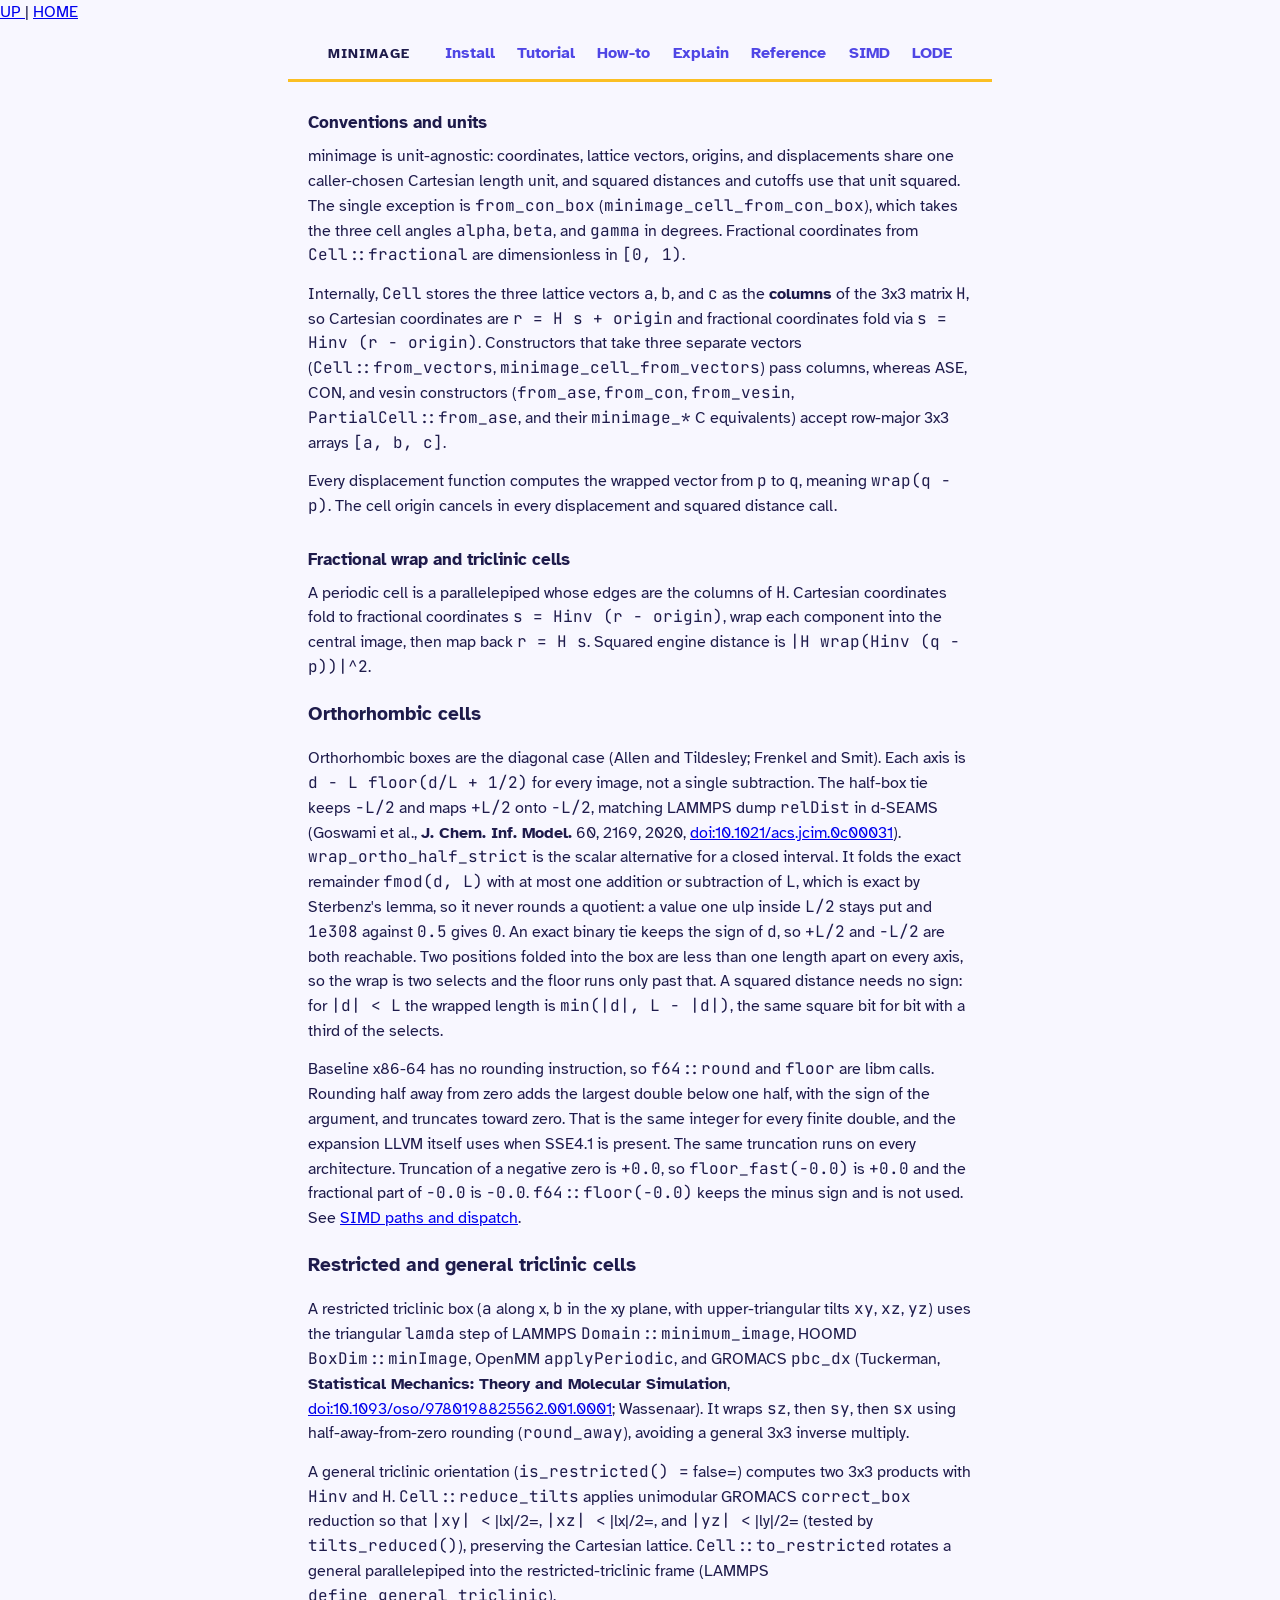
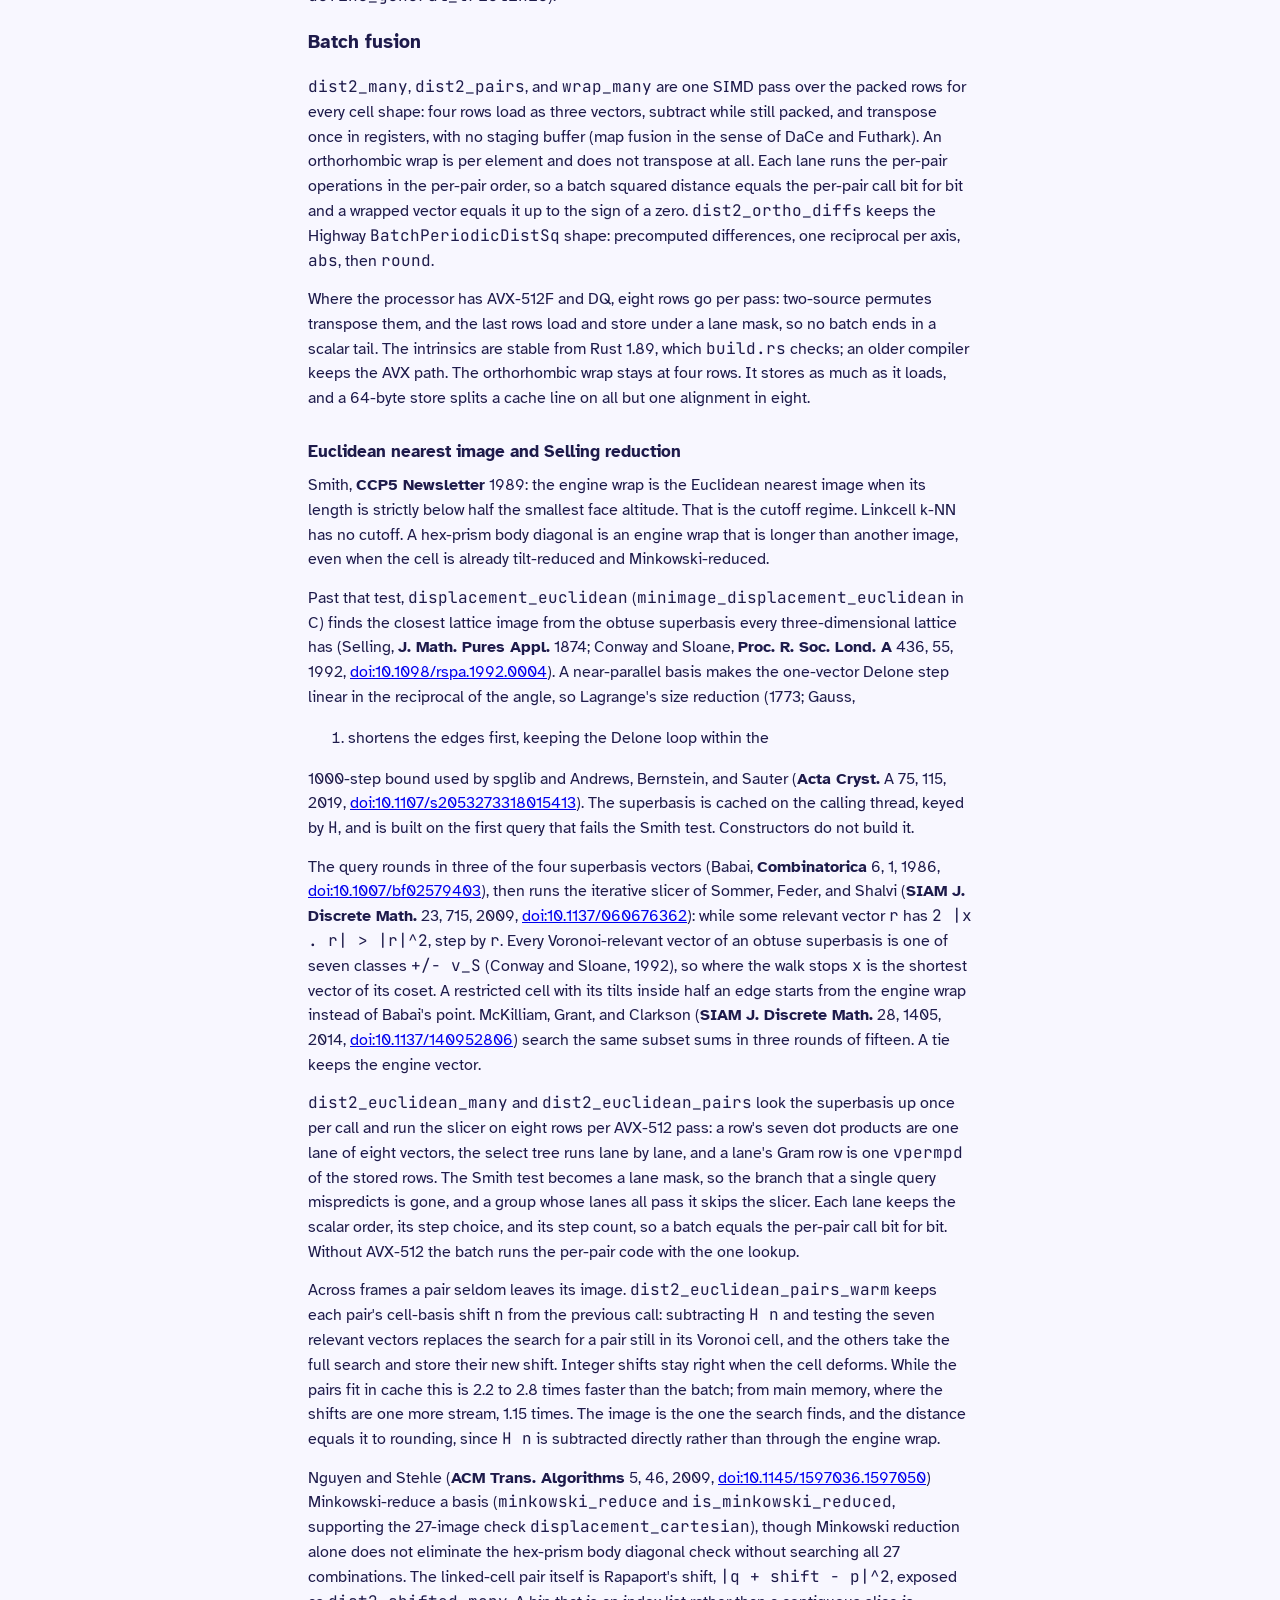
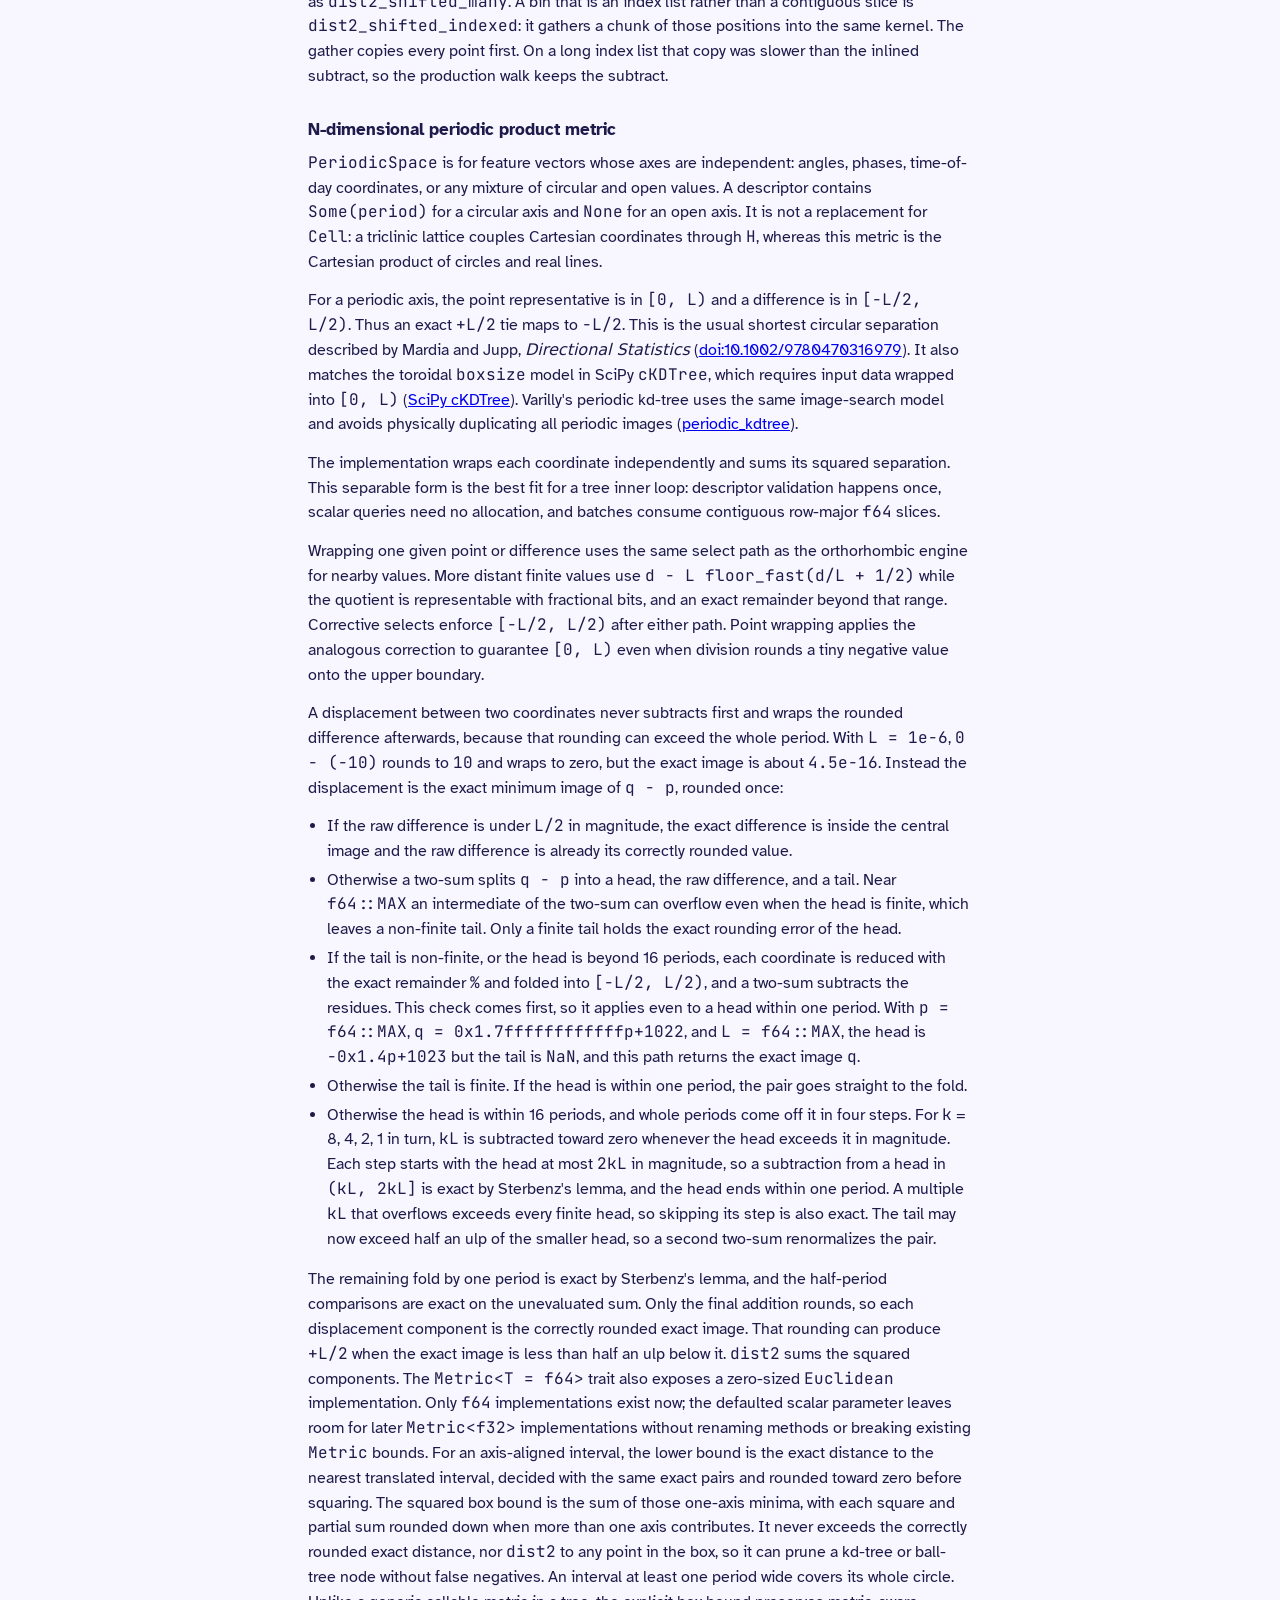
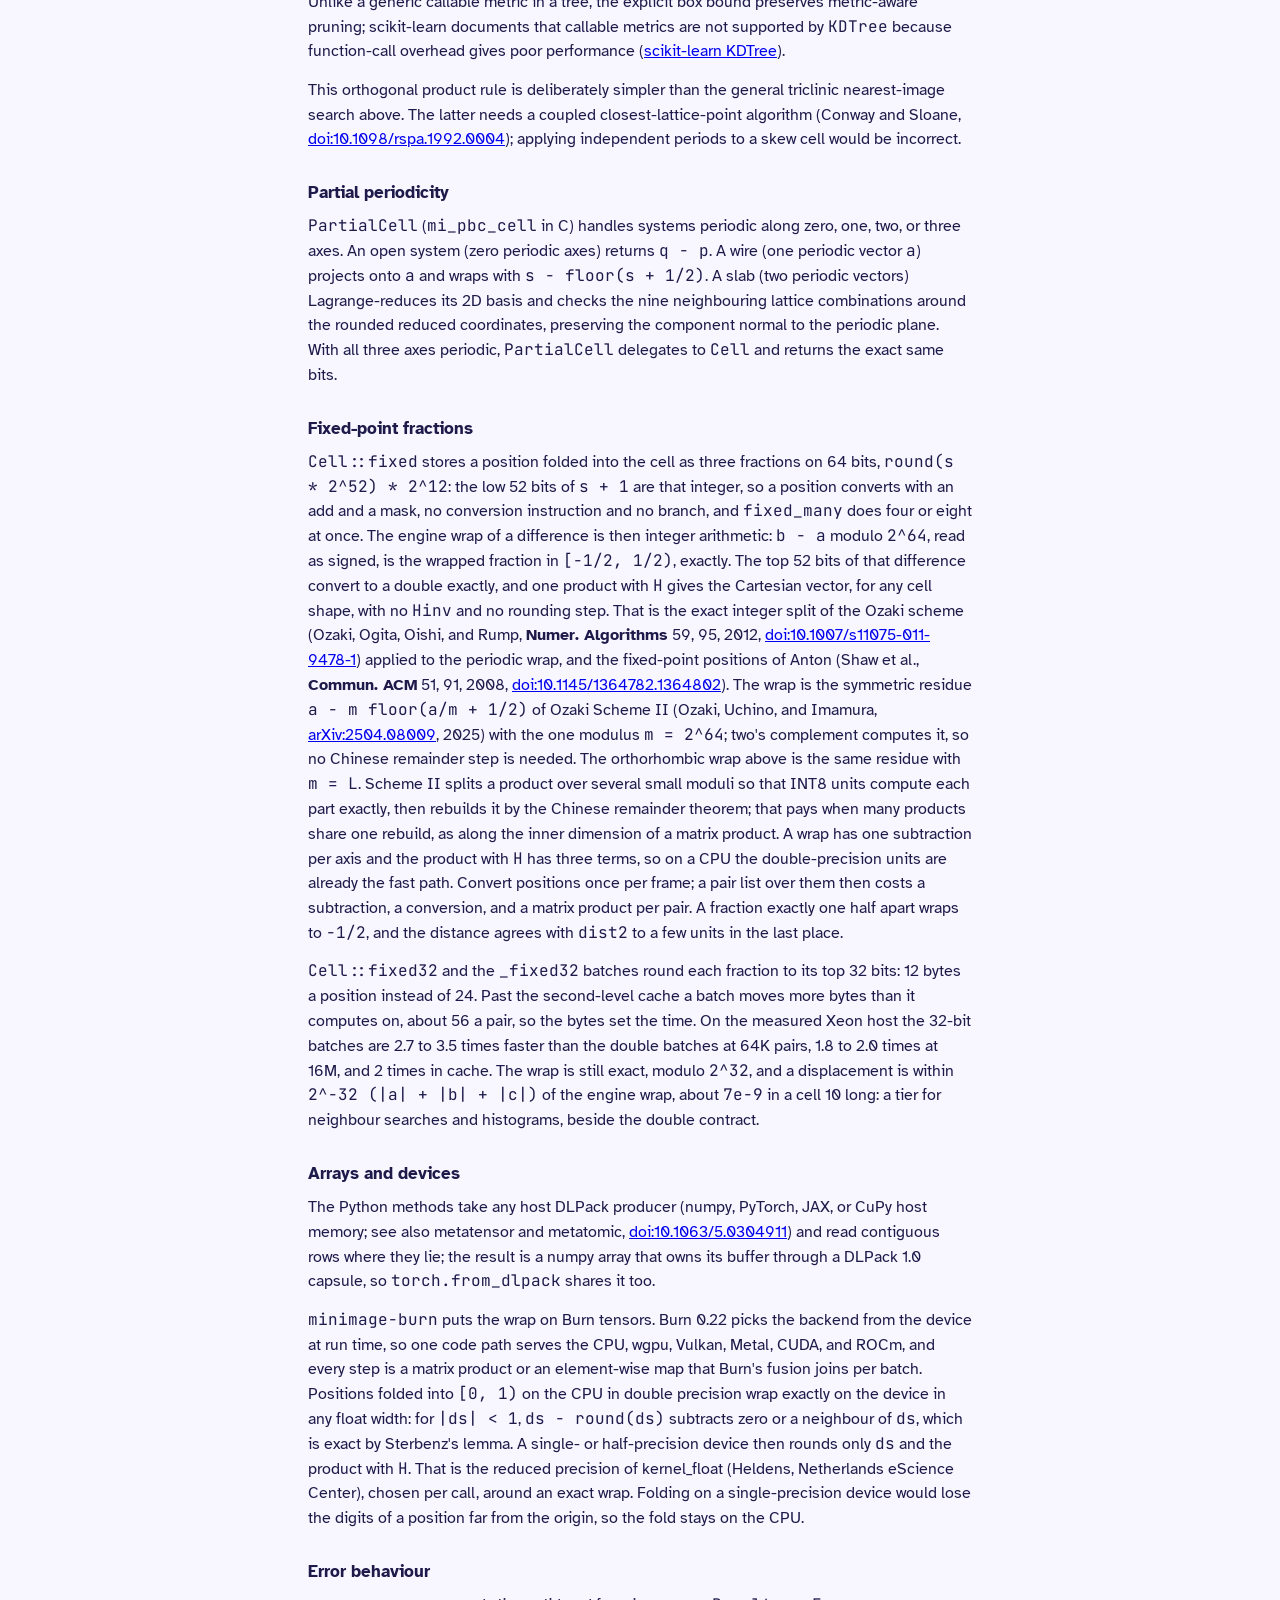
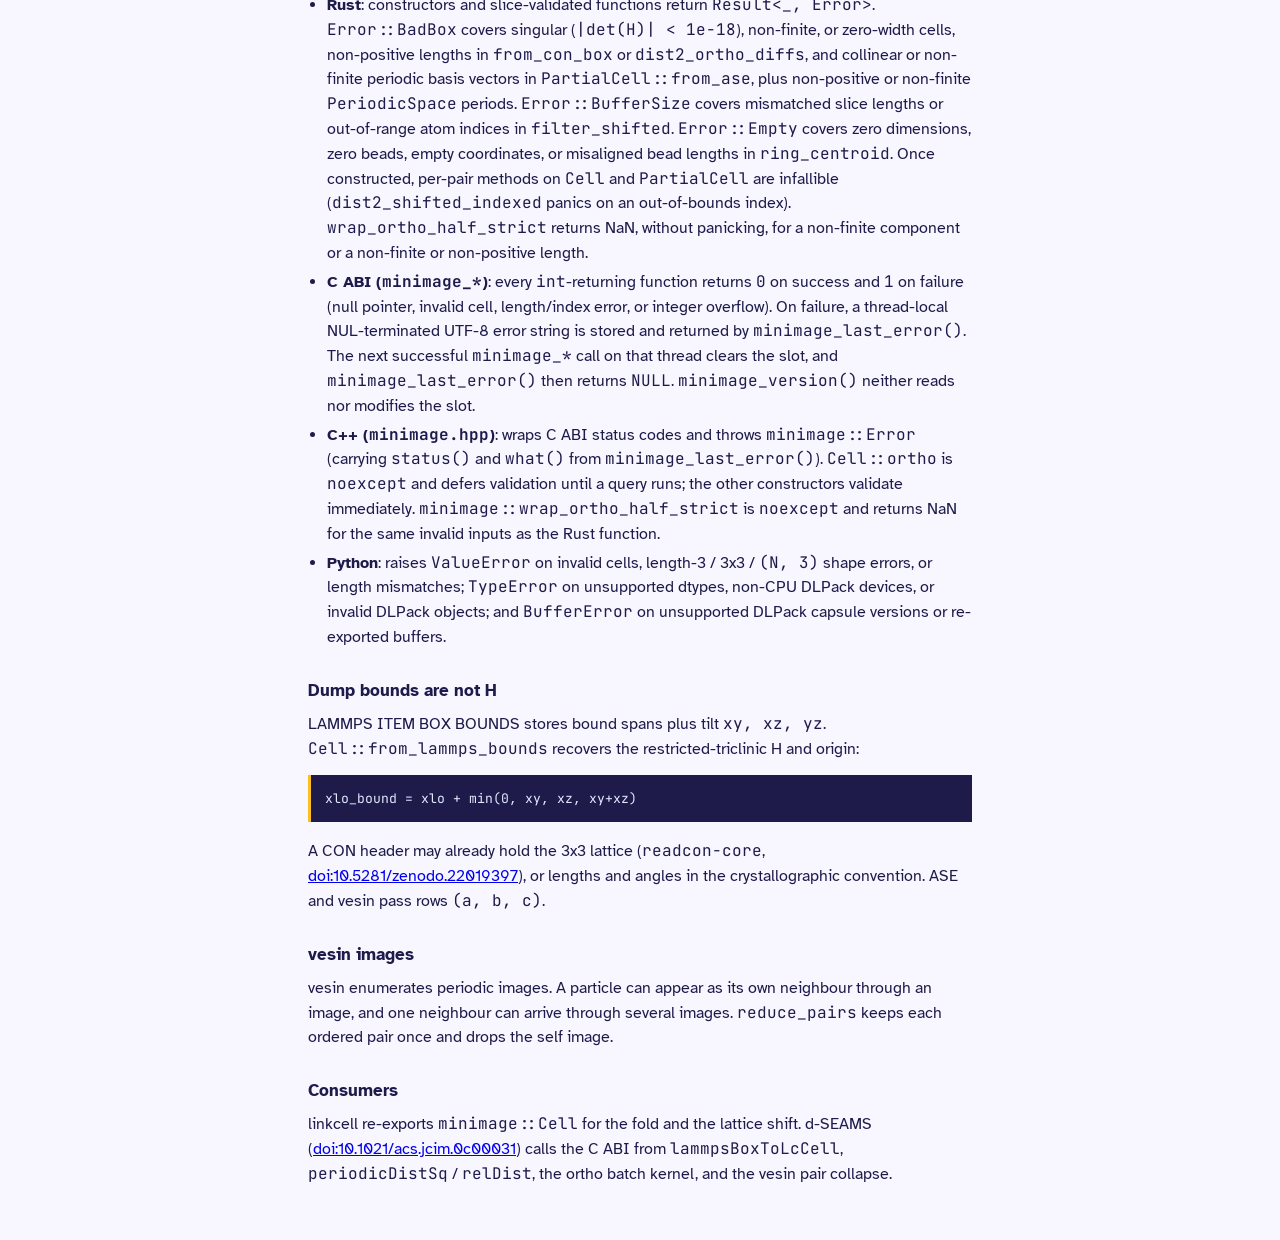
==== commit aecb518b: "docs: check the non-finite tail before folding in image_pair The far path runs first whenever the tw" ====
--- a/website/explanation.html
+++ b/website/explanation.html
@@ -317,20 +317,27 @@
 difference is inside the central image and the raw difference is
 already its correctly rounded value.</li>
 <li>Otherwise a two-sum splits <code>q - p</code> into a head, the raw difference,
-and a tail holding its exact rounding error.</li>
-<li>If the head is within one period, the pair goes straight to the fold.</li>
-<li>If the head is within 16 periods, whole periods come off the head in
-four steps. For <code>k</code> = 8, 4, 2, 1 in turn, <code>kL</code> is subtracted toward
-zero whenever the head exceeds it in magnitude. Each step starts with
-the head at most <code>2kL</code> in magnitude, so a subtraction from a head in
-<code>(kL, 2kL]</code> is exact by Sterbenz's lemma, and the head ends within
-one period. A multiple <code>kL</code> that overflows exceeds every finite head,
-so skipping its step is also exact. The tail may now exceed half an
-ulp of the smaller head, so a second two-sum renormalizes the pair.</li>
-<li>If the head is beyond 16 periods, or the first two-sum overflows near
-<code>f64::MAX</code> and leaves a non-finite tail, each coordinate is reduced
-with the exact remainder <code>%</code> and folded into <code>[-L/2, L/2)</code>, and a
-two-sum subtracts the residues.</li>
+and a tail. Near <code>f64::MAX</code> an intermediate of the two-sum can
+overflow even when the head is finite, which leaves a non-finite
+tail. Only a finite tail holds the exact rounding error of the head.</li>
+<li>If the tail is non-finite, or the head is beyond 16 periods, each
+coordinate is reduced with the exact remainder <code>%</code> and folded into
+<code>[-L/2, L/2)</code>, and a two-sum subtracts the residues. This check comes
+first, so it applies even to a head within one period. With
+<code>p = f64::MAX</code>, <code>q = 0x1.7ffffffffffffp+1022</code>, and <code>L = f64::MAX</code>,
+the head is <code>-0x1.4p+1023</code> but the tail is <code>NaN</code>, and this path
+returns the exact image <code>q</code>.</li>
+<li>Otherwise the tail is finite. If the head is within one period, the
+pair goes straight to the fold.</li>
+<li>Otherwise the head is within 16 periods, and whole periods come off
+it in four steps. For <code>k</code> = 8, 4, 2, 1 in turn, <code>kL</code> is subtracted
+toward zero whenever the head exceeds it in magnitude. Each step
+starts with the head at most <code>2kL</code> in magnitude, so a subtraction
+from a head in <code>(kL, 2kL]</code> is exact by Sterbenz's lemma, and the head
+ends within one period. A multiple <code>kL</code> that overflows exceeds every
+finite head, so skipping its step is also exact. The tail may now
+exceed half an ulp of the smaller head, so a second two-sum
+renormalizes the pair.</li>
 </ul>
 
 <p>
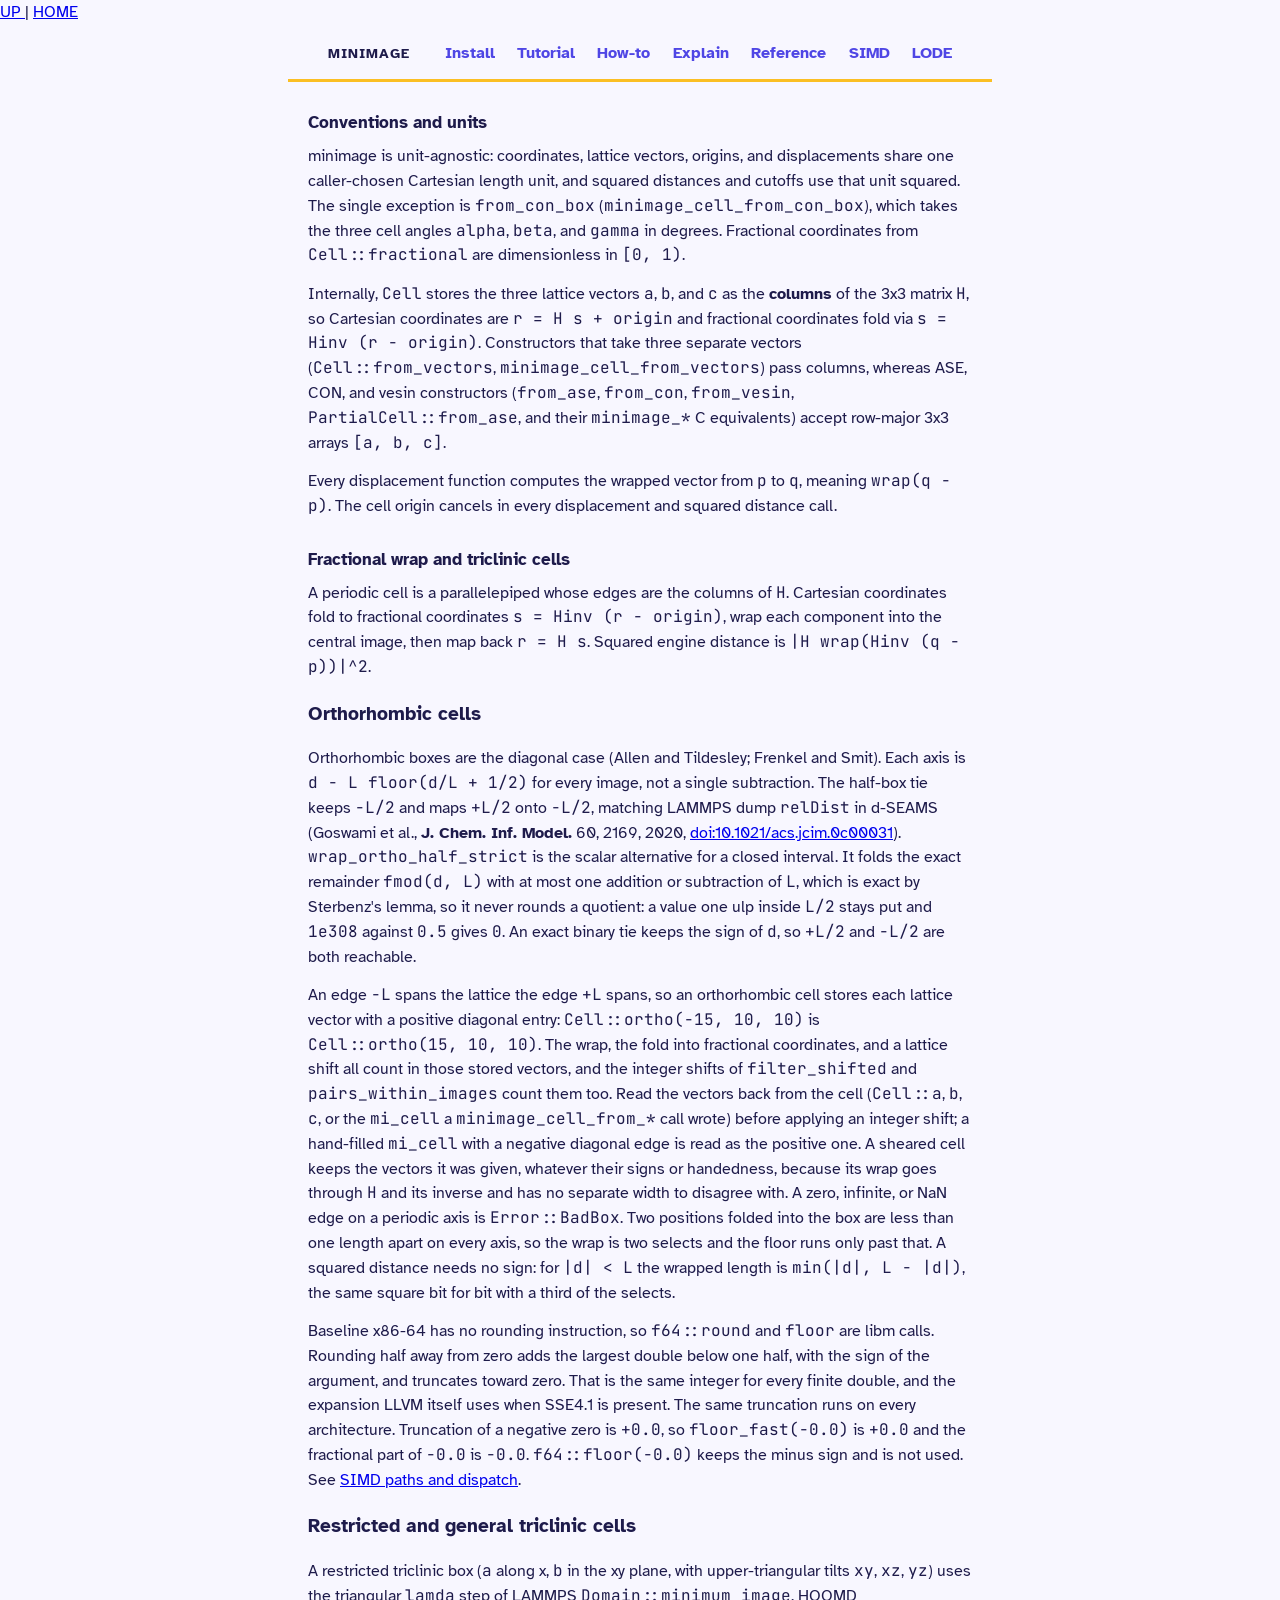
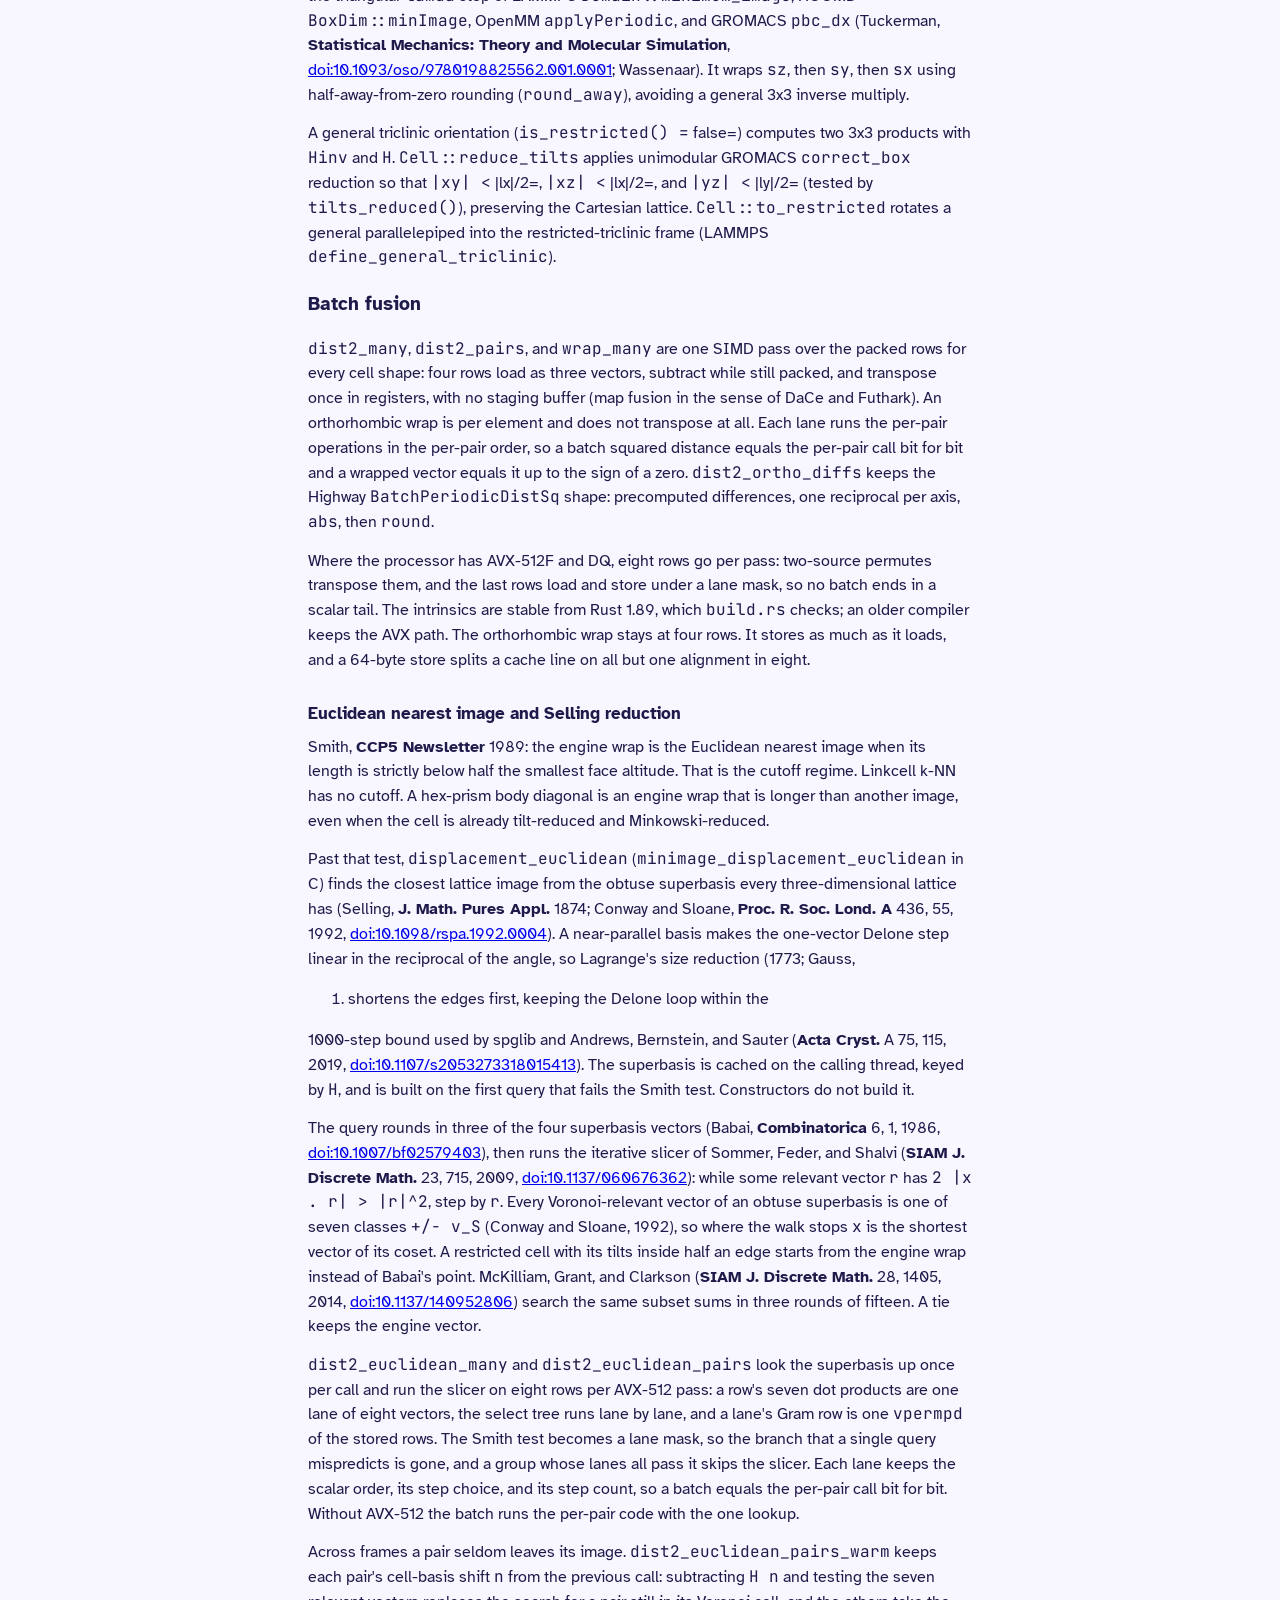
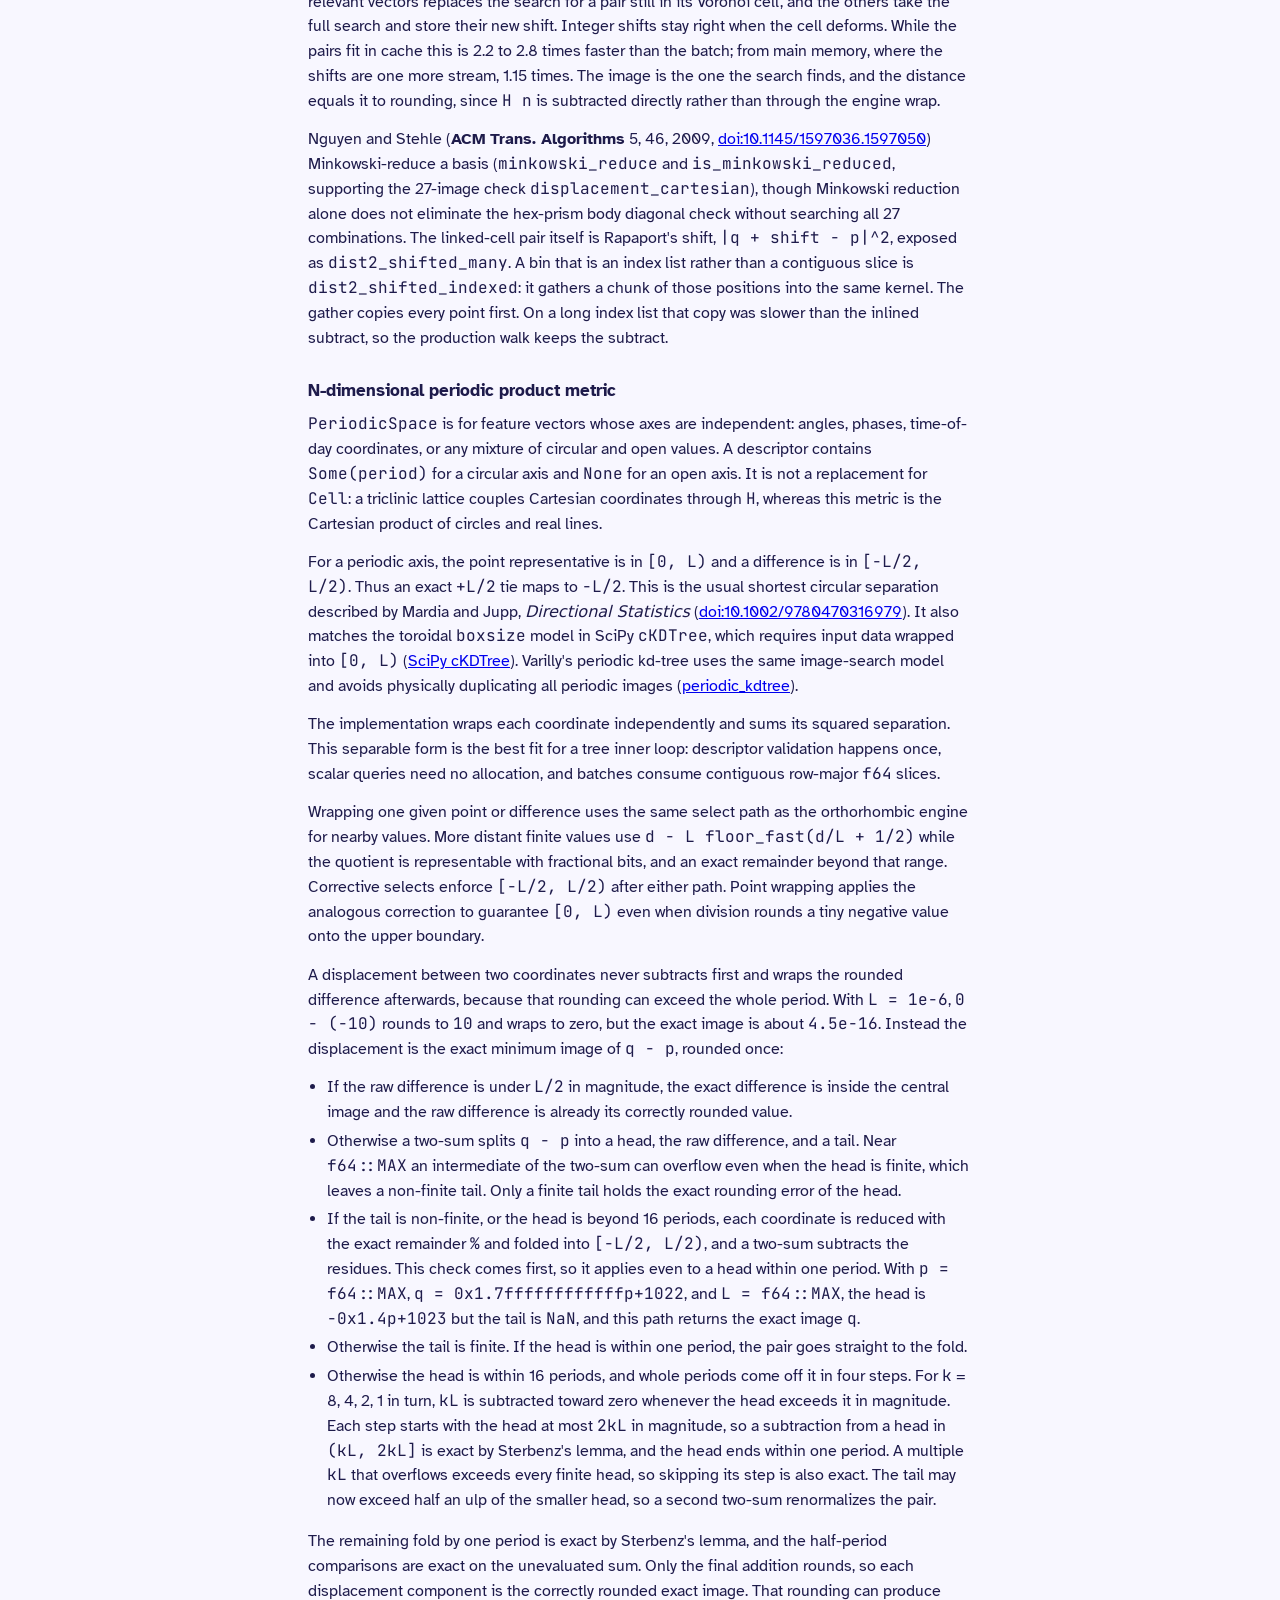
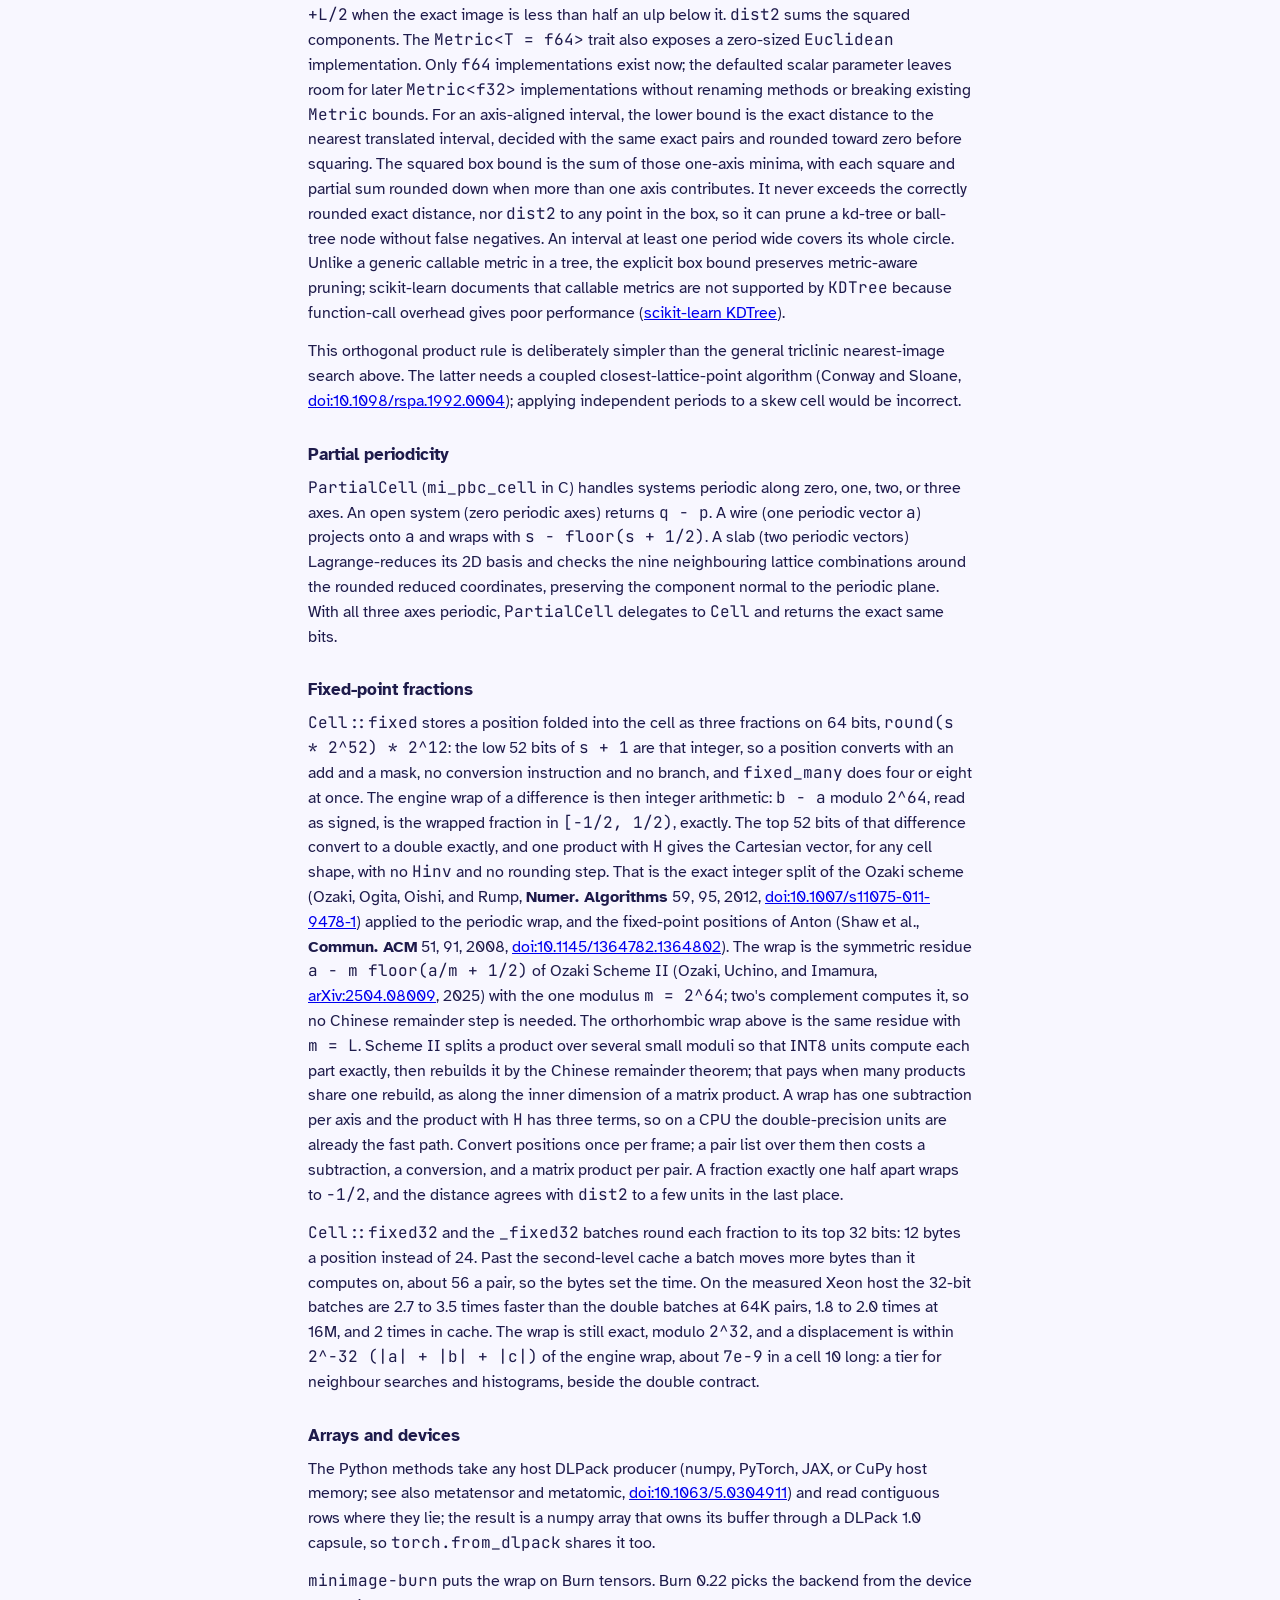
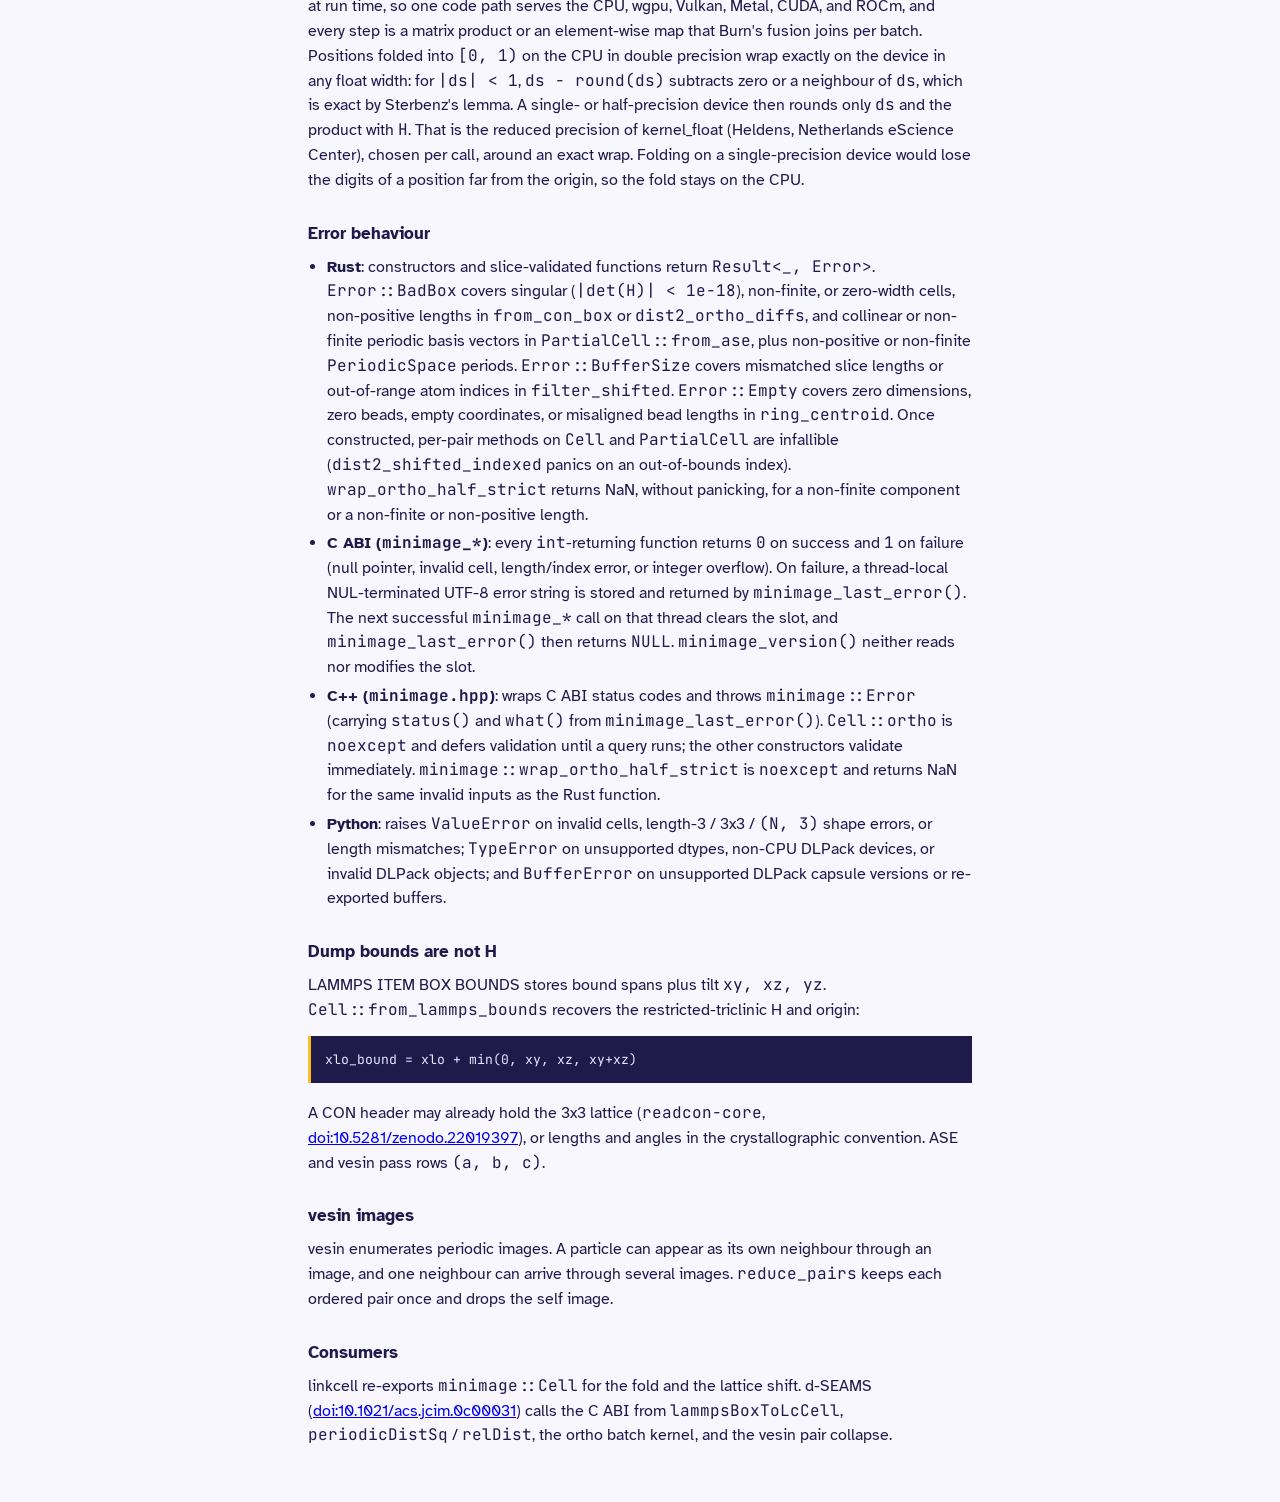
==== commit c536ea16: "docs(website): export the negative-edge explanation The orthorhombic sign rule was added to explanat" ====
--- a/website/explanation.html
+++ b/website/explanation.html
@@ -90,6 +90,22 @@
 it never rounds a quotient: a value one ulp inside <code>L/2</code> stays put and
 <code>1e308</code> against <code>0.5</code> gives <code>0</code>. An exact binary tie keeps the sign of
 <code>d</code>, so <code>+L/2</code> and <code>-L/2</code> are both reachable.
+</p>
+
+<p>
+An edge <code>-L</code> spans the lattice the edge <code>+L</code> spans, so an orthorhombic
+cell stores each lattice vector with a positive diagonal entry:
+<code>Cell::ortho(-15, 10, 10)</code> is <code>Cell::ortho(15, 10, 10)</code>. The wrap, the
+fold into fractional coordinates, and a lattice shift all count in
+those stored vectors, and the integer shifts of <code>filter_shifted</code> and
+<code>pairs_within_images</code> count them too. Read the vectors back from the
+cell (<code>Cell::a</code>, <code>b</code>, <code>c</code>, or the <code>mi_cell</code> a <code>minimage_cell_from_*</code>
+call wrote) before applying an integer shift; a hand-filled <code>mi_cell</code>
+with a negative diagonal edge is read as the positive one. A sheared
+cell keeps the vectors it was given, whatever their signs or
+handedness, because its wrap goes through <code>H</code> and its inverse and has
+no separate width to disagree with. A zero, infinite, or NaN edge on a
+periodic axis is <code>Error::BadBox</code>.
 Two positions folded into the box are less than one length apart on
 every axis, so the wrap is two selects and the floor runs only past
 that. A squared distance needs no sign: for <code>|d| &lt; L</code> the wrapped
